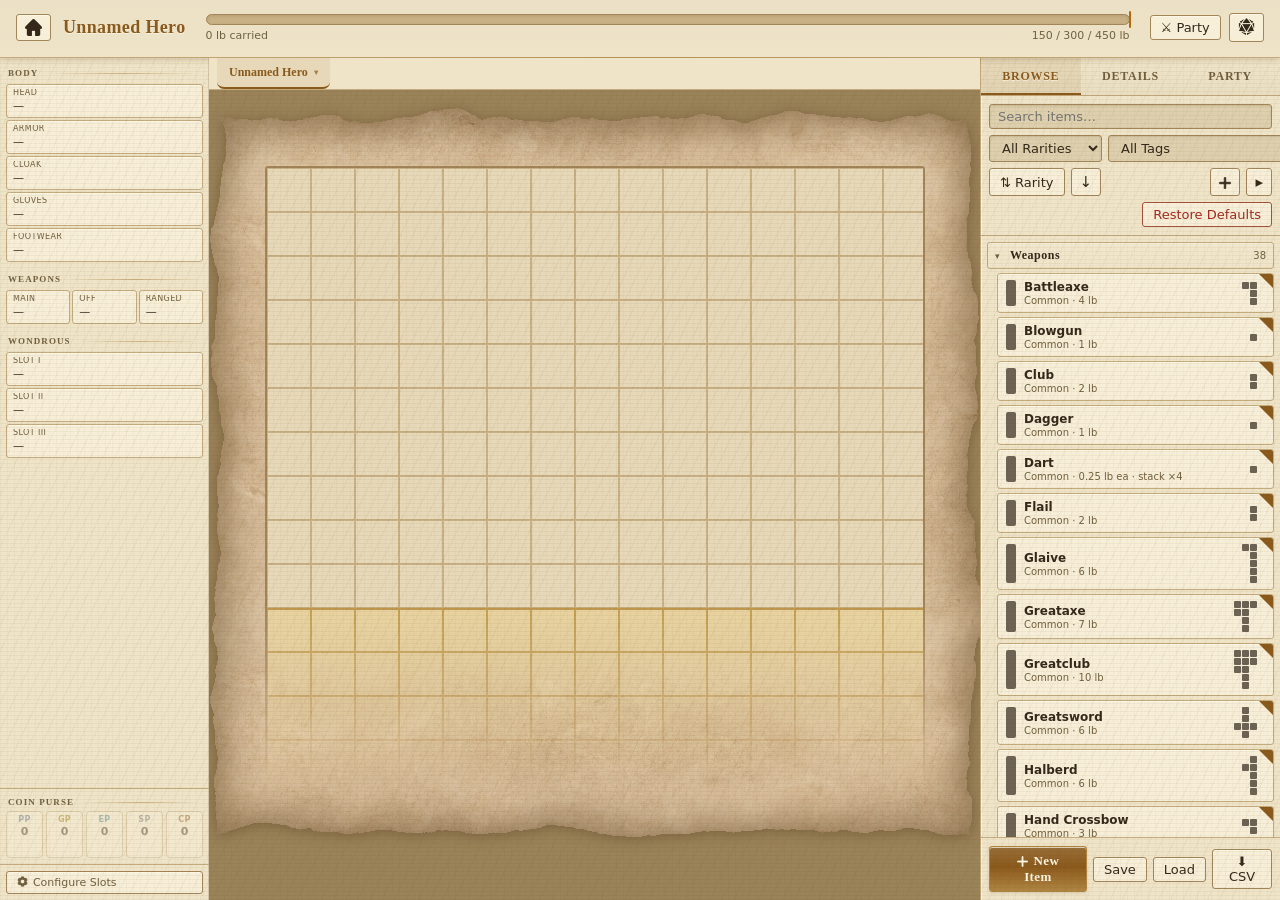
==== index.html @ 1394377e "(0.22.4): Move spell list to side panel and add sorting/filtering options" ====
<!DOCTYPE html>
<html lang="en">
<head>
  <meta charset="UTF-8">
  <meta name="viewport" content="width=device-width, initial-scale=1.0">
  <title>D&D Inventory Manager</title>
  <link rel="icon" href="img/favicon/favicon.ico">
  <!-- Resolve the theme before first paint so the page never flashes the
       wrong palette. Kept inline and in <head> on purpose; src/js/theme.js
       (loaded at the bottom) owns everything after this. -->
  <script>
    (function () {
      var pref = null;
      try { pref = localStorage.getItem('dnd_inventory_theme'); } catch (e) { /* private mode */ }
      var dark = pref === 'dark' ||
        ((!pref || pref === 'system') &&
          window.matchMedia && window.matchMedia('(prefers-color-scheme: dark)').matches);
      document.documentElement.setAttribute('data-theme', dark ? 'dark' : 'light');

      // The custom accent, before first paint too — otherwise the app flashes
      // gold and then recolours. Both themes were resolved to finished CSS at
      // the moment the colour was picked (see appearance.js), so all there is
      // to do here is read the right half out and set it. No colour maths in
      // the <head>, and no second copy of it to drift.
      try {
        var c = JSON.parse(localStorage.getItem('dnd_inventory_colors'));
        var v = c && c.vars && c.vars[dark ? 'dark' : 'light'];
        if (v) for (var k in v) document.documentElement.style.setProperty(k, v[k]);
      } catch (e) { /* absent or unreadable — the tokens' own gold stands */ }
    })();
  </script>
  <!-- Stylesheets, in cascade order. tokens.css must stay first: every
       other file draws its colours from it. See its header for the map. -->
  <link rel="stylesheet" href="src/css/tokens.css">
  <link rel="stylesheet" href="src/css/base.css">
  <link rel="stylesheet" href="src/css/icons.css">
  <link rel="stylesheet" href="src/css/layout.css">
  <link rel="stylesheet" href="src/css/inventory.css">
  <link rel="stylesheet" href="src/css/sidebar.css">
  <link rel="stylesheet" href="src/css/modals.css">
  <link rel="stylesheet" href="src/css/character.css">
  <link rel="stylesheet" href="src/css/character-setup.css">
  <link rel="stylesheet" href="src/css/sheet-layout.css">
  <link rel="stylesheet" href="src/css/class-features.css">
  <link rel="stylesheet" href="src/css/sheet-prose.css">
  <link rel="stylesheet" href="src/css/spells.css">
  <link rel="stylesheet" href="src/css/party.css">
  <link rel="stylesheet" href="src/css/chat.css">
  <link rel="stylesheet" href="src/css/dice.css">
  <link rel="stylesheet" href="src/css/equipment.css">
  <link rel="stylesheet" href="src/css/shop.css">
  <link rel="stylesheet" href="src/css/tooltip.css">
  <link rel="stylesheet" href="src/css/stash.css">
  <link rel="stylesheet" href="src/css/coins.css">
  <link rel="stylesheet" href="src/css/settings.css">
  <link rel="stylesheet" href="src/css/appearance.css">
  <link rel="stylesheet" href="src/css/auth.css">
  <link rel="stylesheet" href="src/css/home.css">
  <link rel="stylesheet" href="src/css/campaigns.css">
  <link rel="stylesheet" href="src/css/battlemap.css">
  <link rel="stylesheet" href="src/css/initiative.css">
</head>
<body>

<!-- Covers the app while the boot-time synchronous loads run (items.csv,
     classes.json, species.json — all blocking XHRs, see items.js /
     class-features.js / species-traits.js). init() in main.js fades and
     removes it once the first render is on screen. -->
<div id="loading-screen" aria-hidden="true">
  <span class="ico ico-d20"></span>
</div>

<!-- Glows around the whole viewport while it is the reader's turn in a battle
     map's initiative order — a fixed overlay, not part of #app, so it lays over
     everything and never displaces a thing. Toggled by syncMyTurnBorder() in
     src/js/battlemap-initiative.js off the same question the Pass Turn button
     asks, so a player who has wandered off the map view still sees it is their
     move. -->
<div id="turn-border" aria-hidden="true"></div>

<!-- ===== SVG FILTER DEFS =====
     The torn edge of the paper. feTurbulence makes noise, feDisplacementMap
     pushes the pixels of whatever it is applied to around by that noise — so
     applied to a plain rectangle of paper it eats irregular bites out of the
     edges and leaves the middle alone.

     It is a *filter* rather than a mask on purpose: filters work in real pixels,
     so the fray stays the same size whatever shape the panel is dragged into,
     where a stretched mask image would smear along the long side. It is applied
     only to the paper layer (#inventory-panel::before), never to an element with
     content in it — displacing the grid or the sheet's text would be a disaster.

     The filter region is deliberately larger than the element so the displaced
     edge is not clipped flat, and `scale` must stay under twice the paper's
     inset in inventory.css — the tear pushes outward as well as in, and past that
     it covers the desk it is supposed to be revealing.

     Taken out of flow by `#svg-defs` in base.css rather than hidden with
     `display: none`: a hidden subtree cannot be referenced by `filter: url(#…)`
     in every browser, but an inline 0×0 SVG still opens a line box and pushes
     the whole page down by the height of one line. -->
<svg id="svg-defs" width="0" height="0" aria-hidden="true" focusable="false">
  <defs>
    <filter id="paper-fray" x="-6%" y="-6%" width="112%" height="112%"
            color-interpolation-filters="sRGB" filterUnits="objectBoundingBox">
      <feTurbulence type="fractalNoise" baseFrequency="0.011" numOctaves="5"
                    seed="9" result="fray-noise"/>
      <feDisplacementMap in="SourceGraphic" in2="fray-noise" scale="34"
                         xChannelSelector="R" yChannelSelector="G"/>
    </filter>
  </defs>
</svg>

<div id="app">

  <!-- ===== HEADER ===== -->
  <header id="header">
    <!-- Out of #char-summary on purpose: that block is hidden for a GM with
         nobody selected, and the way back to your characters must never be. -->
    <button id="home-btn" class="btn-sm icon-only" title="Your characters"
            aria-label="Your characters"><span class="ico ico-home"></span></button>
    <!-- Whose sheet this is, and nothing else. Strength left because the
         character sheet owns the six ability scores and the grid has always
         sized itself from `abilities.str` — a second readout in the header was
         one more place for it to be out of date, and the weight bar beside it
         already says what that Strength buys in carrying capacity. Edit
         Character left with it: the gear on the sheet opens the same dialog,
         for your own character and — since a GM is never read-only — for a
         player's too. -->
    <div id="char-summary">
      <span id="char-name-display">Unnamed Hero</span>
    </div>
    <div id="weight-bar-wrap">
      <div id="weight-bar-track">
        <div id="weight-bar-fill"></div>
        <div id="weight-enc-marker" class="weight-marker"></div>
        <div id="weight-heavy-marker" class="weight-marker heavy"></div>
      </div>
      <div id="weight-labels">
        <span id="weight-carried">0 lb carried</span>
        <span id="encumbrance-status"></span>
        <span id="weight-limits"></span>
      </div>
    </div>
    <div id="party-header-area">
      <button id="party-btn" class="btn-sm">&#9876; Party</button>
      <span id="party-code-badge" class="hidden"></span>
      <button id="settings-btn" class="btn-sm icon-only" title="Settings" aria-label="Settings"><span class="ico ico-d20"></span></button>
    </div>
  </header>

  <!-- ===== MAIN LAYOUT ===== -->
  <div id="main-layout">

    <!-- ===== LEFT PANEL ===== -->
    <!-- Equipment, plus the GM's tools. The tab strip only appears when there is
         more than one pane to show — see syncLeftPanel() in shop.js. -->
    <div id="equip-panel">
      <div id="left-tabs" class="hidden"><!-- rendered by syncLeftPanel() --></div>
      <div id="left-pane-equip" class="left-pane active"><!-- rendered by renderEquipPanel() --></div>
      <div id="left-pane-shop" class="left-pane"><!-- rendered by renderShopPanel() --></div>
      <div id="left-pane-map" class="left-pane"><!-- rendered by renderMapPanel() --></div>
    </div>
    <div class="panel-resizer" id="equip-resizer" data-side="equip"
         title="Drag to resize · double-click to collapse"></div>

    <!-- ===== INVENTORY PANEL ===== -->
    <div id="inventory-panel">
      <!-- One tab per character — yours, plus everyone else in the party -->
      <div id="character-tabs"><!-- rendered by renderCharacterTabs() --></div>
      <div id="viewing-banner" class="hidden">
        <span id="viewing-banner-text"></span>
        <button id="return-to-own-btn" class="btn-sm">Return to Your Inventory</button>
      </div>
      <div id="container-tabs" class="hidden"></div>
      <div id="grid-scroll">
        <!-- The wrapper exists to carry the torn paper: #inventory-grid is
             `overflow: hidden` for its own cells, which would clip the sheet
             away, so the paper hangs off this instead. -->
        <div id="grid-paper" class="paper-sheet">
          <div id="inventory-grid">
            <!-- cells injected by JS -->
          </div>
        </div>
      </div>
      <!-- Unplaced items -->
      <div id="stash-section" class="hidden">
        <div id="stash-header">
          <span>Needs Placement</span>
          <span id="stash-count" class="stash-badge"></span>
          <button id="stash-delete-all-btn" class="btn-sm danger hidden" title="Delete all stashed items">Delete All</button>
          <button id="stash-all-btn" class="btn-sm" title="Move all placed items to the stash">Stash All</button>
        </div>
        <div id="stash-list"></div>
      </div>

      <!-- Shown in place of the grid when a tab's "Character Sheet" is picked -->
      <!-- Page one of the 2024 sheet. The unique boxes are here; the six
           ability groups — each one a score, its save and the skills that read
           off it — are built once from the constants in character-sheet.js,
           which is where they are defined.

           Every section *except the identity block* is a widget, and where the
           widgets sit is a tree of row/column splits the reader rearranges by
           dragging a section title (src/js/sheet-layout.js). Those sections are
           written once, in #sheet-widget-store, and *moved* into that tree — so
           a rearrange costs no element its id, its value or its listeners. -->
      <div id="character-sheet">
        <div class="sheet-scroll paper-sheet">

          <!-- Pinned, and that is simply what living *outside* #sheet-layout
               means. Whose sheet this is heads the page, so the identity block
               is not in the layout tree at all — it cannot be dragged away, and
               nothing can be dropped above it. No flag anywhere says so:
               SHEET_WIDGET_IDS is read from the store below, and every drag and
               hit test is scoped to the tree, so being out here is the whole
               mechanism. -->
          <!-- What a character *is* — their classes and the level taken in
               each, their subclasses, species and background — is edited in the
               Character Setup modal behind the gear, not in boxes here. A
               multiclass is a list rather than a field, and a list of rows does
               not belong across the top of a sheet that has to stay readable.
               The identity line under the name is the readout of all of it.

               XP stays, because it is not part of what a character is: it is a
               number that changes at the table, alongside HP and inspiration. -->
          <section class="sheet-widget pinned" data-widget="identity">
            <div class="widget-body">
              <div class="sheet-head">
                <button id="sheet-setup-btn" class="sheet-setup-btn"
                        title="Edit classes, levels, subclasses, species and background"
                        aria-label="Character setup"><span class="ico ico-setting"></span></button>
                <input type="text" id="sheet-name" class="sheet-name-input" maxlength="40"
                       data-sheet="name" data-kind="text" placeholder="Character name"
                       aria-label="Character name">
                <div id="sheet-identity" class="sheet-identity"></div>
                <div class="sheet-id-grid">
                  <label class="sheet-field narrow"><span>XP</span>
                    <input type="number" data-sheet="xp" data-kind="int" min="0"></label>
                </div>
              </div>
            </div>
          </section>

          <!-- The layout tree in sheet-layout.js builds its split containers in
               here and *moves* the widgets below into them. Nothing is rebuilt
               by a rearrange, so every input, id and listener survives one. -->
          <div id="sheet-layout"></div>

          <!-- Where the widgets live before the first layout render, and where
               one is put back if it is ever dropped from the tree. Everything
               the JS looks up is still static markup in this file, as the rest
               of the app's is. -->
          <div id="sheet-widget-store" hidden>

            <section class="sheet-widget" data-widget="abilities">
              <h3 class="sheet-h widget-title">Abilities &amp; Skills</h3>
              <div class="widget-body">
                <div id="sheet-abilities" class="ability-groups"><!-- built from ABILITIES + SKILLS --></div>
              </div>
            </section>

            <section class="sheet-widget" data-widget="combat">
              <h3 class="sheet-h widget-title">Combat</h3>
              <div class="widget-body">
                <div class="stat-grid">
                  <label class="stat-tile"><span>Armor Class</span>
                    <input type="number" data-sheet="ac" data-kind="int" min="0" max="40"></label>
                  <button type="button" class="stat-tile derived roll-tile" data-roll="initiative"
                          title="Roll initiative"><span>Initiative</span>
                    <strong id="sheet-initiative">+0</strong></button>
                  <label class="stat-tile"><span>Speed</span>
                    <input type="number" data-sheet="speed" data-kind="int" min="0" max="200"></label>
                  <div class="stat-tile derived"><span>Prof. Bonus</span>
                    <strong id="sheet-prof-bonus">+2</strong></div>
                  <div class="stat-tile derived"><span>Passive Perc.</span>
                    <strong id="sheet-passive">10</strong></div>
                  <label class="stat-tile"><span>Size</span>
                    <select data-sheet="size" data-kind="text">
                      <option>Tiny</option><option>Small</option><option>Medium</option>
                      <option>Large</option><option>Huge</option><option>Gargantuan</option>
                    </select></label>
                </div>
                <label class="sheet-check">
                  <input type="checkbox" data-sheet="inspiration" data-kind="check">
                  <span>Heroic Inspiration</span>
                </label>
              </div>
            </section>

            <section class="sheet-widget" data-widget="hp">
              <h3 class="sheet-h widget-title">Hit Points</h3>
              <div class="widget-body">
                <div class="hp-row">
                  <label class="stat-tile"><span>Current</span>
                    <input type="number" data-sheet="hp.current" data-kind="int"></label>
                  <label class="stat-tile"><span>Max</span>
                    <input type="number" data-sheet="hp.max" data-kind="int" min="0"></label>
                  <label class="stat-tile"><span>Temp</span>
                    <input type="number" data-sheet="hp.temp" data-kind="int" min="0"></label>
                </div>
                <div class="hp-row">
                  <label class="stat-tile"><span>Hit Die</span>
                    <select data-sheet="hitDice.die" data-kind="text">
                      <option>d6</option><option>d8</option><option>d10</option><option>d12</option>
                    </select></label>
                  <label class="stat-tile"><span>Dice Max</span>
                    <input type="number" data-sheet="hitDice.max" data-kind="int" min="0" max="20"></label>
                  <label class="stat-tile"><span>Spent</span>
                    <input type="number" data-sheet="hitDice.spent" data-kind="int" min="0" max="20"></label>
                </div>
              </div>
            </section>

            <section class="sheet-widget" data-widget="death">
              <h3 class="sheet-h widget-title">Death Saves</h3>
              <div class="widget-body">
                <div class="death-row">
                  <div class="death-block">
                    <span class="death-label">Successes</span>
                    <div id="sheet-death-succ" class="death-pips"></div>
                  </div>
                  <div class="death-block">
                    <span class="death-label">Failures</span>
                    <div id="sheet-death-fail" class="death-pips fail"></div>
                  </div>
                </div>
              </div>
            </section>

            <!-- The cards are built by src/js/class-features.js from the class
                 registry there; the toggle is static, as everything the JS
                 looks up is. It sits *inside* the title because the title is
                 the section's whole header — the drag handler ignores presses
                 that land on a button, so it does not start a drag. -->
            <section class="sheet-widget" data-widget="features">
              <h3 class="sheet-h widget-title">Class Features
                <button id="feature-toggle-locked" class="btn-sm widget-action hidden"
                        type="button"></button>
              </h3>
              <div class="widget-body">
                <div id="sheet-features" class="feature-list"></div>
              </div>
            </section>

            <!-- The same cards as Class Features, from the species registry in
                 src/js/species-traits.js. The two sections share the markup and
                 class-features.css deliberately: they are one kind of thing
                 read two ways, and a second copy would only drift. -->
            <section class="sheet-widget" data-widget="species">
              <h3 class="sheet-h widget-title">Species Traits
                <button id="trait-toggle-locked" class="btn-sm widget-action hidden"
                        type="button"></button>
              </h3>
              <div class="widget-body">
                <div id="sheet-species-traits" class="feature-list"></div>
              </div>
            </section>

            <section class="sheet-widget" data-widget="prof">
              <h3 class="sheet-h widget-title">Proficiencies</h3>
              <div class="widget-body">
                <div class="armor-row">
                  <span class="armor-label">Armor Training</span>
                  <label class="sheet-check inline"><input type="checkbox" data-sheet="armorTraining.light"    data-kind="check"><span>Light</span></label>
                  <label class="sheet-check inline"><input type="checkbox" data-sheet="armorTraining.medium"   data-kind="check"><span>Medium</span></label>
                  <label class="sheet-check inline"><input type="checkbox" data-sheet="armorTraining.heavy"    data-kind="check"><span>Heavy</span></label>
                  <label class="sheet-check inline"><input type="checkbox" data-sheet="armorTraining.shields"  data-kind="check"><span>Shields</span></label>
                </div>
                <label class="sheet-field"><span>Weapons</span>
                  <textarea data-sheet="weaponProf" data-kind="text" rows="2"></textarea></label>
                <label class="sheet-field"><span>Tools</span>
                  <textarea data-sheet="toolProf" data-kind="text" rows="2"></textarea></label>
                <label class="sheet-field"><span>Languages</span>
                  <textarea data-sheet="languages" data-kind="text" rows="2"
                            placeholder="Common, Elvish"></textarea></label>
              </div>
            </section>

            <!-- The written sections. Each is one Markdown field with two
                 faces — the textarea and the formatted reading of it — swapped
                 by the button at the top left of the body. `data-prose` is also
                 the `data-sheet` path, so src/js/sheet-prose.js needs no table
                 of its own; see markdown.js for what the formatting allows and
                 what its sanitizer refuses. -->
            <section class="sheet-widget" data-widget="backstory">
              <h3 class="sheet-h widget-title">Backstory &amp; Personality</h3>
              <div class="widget-body">
                <div class="prose-section" data-prose="backstory"
                     data-prose-empty="No backstory written yet.">
                  <div class="prose-bar">
                    <button class="btn-sm prose-toggle" type="button">Preview</button>
                    <span class="prose-hint">Markdown, plus HTML tags for anything it does not cover</span>
                  </div>
                  <textarea class="prose-input" data-sheet="backstory" data-kind="text" rows="12"
                            placeholder="Where they came from, what they want, who they owe.&#10;&#10;## A heading&#10;**bold**, *italic*, - lists, &gt; quotes"></textarea>
                  <div class="prose-preview"></div>
                </div>
              </div>
            </section>

            <section class="sheet-widget" data-widget="appearance">
              <h3 class="sheet-h widget-title">Appearance</h3>
              <div class="widget-body">
                <div class="prose-section" data-prose="appearance"
                     data-prose-empty="No description written yet.">
                  <div class="prose-bar">
                    <button class="btn-sm prose-toggle" type="button">Preview</button>
                    <span class="prose-hint">Markdown, plus HTML tags for anything it does not cover</span>
                  </div>
                  <textarea class="prose-input" data-sheet="appearance" data-kind="text" rows="8"
                            placeholder="Height, build, colouring, scars, how they carry themselves."></textarea>
                  <div class="prose-preview"></div>
                </div>
              </div>
            </section>

          </div>

          <!-- Shades where the section will land, and rides the cursor naming
               the drop. Absolutely positioned, so `.sheet-scroll` is relative. -->
          <div id="sheet-drop-zone" class="hidden"></div>
          <div id="sheet-drop-hint" class="hidden"></div>
        </div>
      </div>

      <!-- ===== SPELL SHEET =====
           Shown in place of the grid when a tab's "Spell Sheet" is picked —
           a character's spell slots and the spells their classes give access
           to, read from data/spell-slots.json and data/spells.json by
           src/js/spells.js. Reachable the same way the character sheet is
           (the tab menu, or cycling with Tab), and only offered at all when
           that character has not turned it off in Character Setup. -->
      <div id="spell-sheet">
        <div class="sheet-scroll paper-sheet">
          <h3 class="sheet-h">Spell Slots</h3>
          <div id="spell-slots" class="spell-slots"></div>
          <h3 class="sheet-h">Spells Known</h3>
          <div id="spell-list" class="spell-list"></div>
        </div>
      </div>

      <!-- ===== BATTLE MAP =====
           The third view of the middle panel, beside the inventory grid and the
           character sheet — not a page over the app any more. The board is
           where the party is standing, so it belongs where the app answers
           "what am I looking at", with the character tabs still above it and
           the chat still beside it. `state.view === 'map'` is the switch, and
           `.map-view` on this panel is the whole of the swap.

           Unlike the other two it is not a view *of a character*, which is why
           it is reached by the button in the corner rather than from a tab's
           menu — and why a GM with nobody selected can be on it. -->
      <div id="battlemap-view">
        <div id="map-toolbar">
          <span id="map-title">Battle Map</span>
          <!-- The drawing tools. Rebuilt by renderMapToolbar(), because most of
               them are the GM's and a player's strip is what is left of it. -->
          <div id="map-tools"></div>
          <div id="map-actions"></div>
          <button id="map-close-btn" class="btn-sm icon-only" title="Back to the inventory (Esc)">&#10005;</button>
        </div>
        <div id="map-stage">
          <canvas id="map-canvas"></canvas>
          <!-- The turn order, over the top left of the board, with the way to
               pass the active turn beside it. Collapsed it says only whose
               turn it is; expanded it is the whole order. Built by
               renderInitiativePanel() in src/js/battlemap-initiative.js. -->
          <div id="map-init-row">
            <div id="map-initiative" class="hidden">
              <div class="init-head">
                <button id="init-toggle" class="init-toggle" type="button" aria-expanded="true">&#9662;</button>
                <span id="init-round">Round 1</span>
                <div id="init-actions"></div>
              </div>
              <ol id="init-list"></ol>
              <!-- The player's own way into the fight, so rolling initiative does
                   not mean leaving the board to find the sheet. `data-roll` is
                   the sheet's own attribute and dice.js's own gesture pair reads
                   it, so this is the same roll rather than a copy of it. -->
              <div id="init-footer" class="hidden">
                <button id="init-roll-own" class="btn-sm" type="button" data-roll="initiative">Roll Initiative</button>
              </div>
            </div>
            <!-- Ends the active turn and hands it to the next entry. Shown only
                 while it is the reader's own turn (or, for the GM, a monster
                 group's) — myInitiativeTurn() in battlemap-initiative.js. -->
            <button id="init-pass-btn" class="btn-sm hidden" type="button">Pass Turn</button>
          </div>
          <div id="map-empty" class="hidden">
            <span class="map-empty-icon">&#128506;</span>
            <p>No map is in play. The Game Master puts one out from the <strong>Maps</strong> tab.</p>
          </div>
          <!-- What the Grid tool is doing, while it is doing it. Out of the way
               of the legend, and hidden unless that tool is up. -->
          <div id="map-grid-hint" class="hidden"></div>
          <div id="map-legend">
            <span class="map-legend-item" style="--lc:var(--hostility-party)"><span class="map-legend-dot"></span>Party</span>
            <span class="map-legend-item" style="--lc:var(--hostility-neutral)"><span class="map-legend-dot"></span>Neutral</span>
            <span class="map-legend-item" style="--lc:var(--hostility-hostile)"><span class="map-legend-dot"></span>Hostile</span>
            <!-- A second, orthogonal ring — who may drag it, not whose side
                 it's on. Purple to stay clear of every hostility colour. -->
            <span class="map-legend-item" style="--lc:#a860ff"><span class="map-legend-dot"></span>Player-owned</span>
          </div>
          <!-- The reader's own remaining movement this turn, in the map
               panel's own top-right corner (kept fully inside #map-stage —
               see battlemap.css for why). Built by renderMapSpeedIndicator()
               in src/js/battlemap-view.js. -->
          <div id="map-speed" class="hidden">
            <span id="map-speed-remaining">0</span>
            <span id="map-speed-total">/0 ft</span>
          </div>
        </div>
      </div>

      <div id="gm-placeholder" class="hidden">
        <div class="gm-ph-inner">
          <div class="gm-ph-icon">&#9876;</div>
          <p>You are the Game Master.</p>
          <p>Select a player from the <strong>Party</strong> tab to view and edit their inventory.</p>
        </div>
      </div>

      <!-- Your last three rolls, newest at the bottom, fading back in time.
           It belongs to the middle of the app rather than to the sidebar
           because the roll is the app's answer, not one panel's — and it is
           where a flung number lands. `pointer-events: none` throughout: it is
           a readout, and the stash it may overlap must stay clickable. -->
      <!-- The way onto the battle map. Bottom left of the middle of the app,
           opposite the corner rolls land in, and inside this panel for the same
           reason the dice stack is: the map is the app's answer to "where are
           we", not one panel's. Hidden until there is a map to open — for a
           player that means one the GM has revealed. -->
      <button id="map-btn" class="hidden" title="Battle map"
              aria-label="Battle map"><span class="ico ico-map"></span></button>

      <div id="dice-history" class="hidden"><!-- rendered by renderRollHistory() --></div>
    </div>

    <div class="panel-resizer" id="sidebar-resizer" data-side="sidebar"
         title="Drag to resize · double-click to collapse"></div>

    <!-- ===== SIDEBAR ===== -->
    <aside id="sidebar">
      <!-- Browse and Details belong beside a grid of items; Chat and Dice belong
           beside a character sheet; Spellbook takes Chat's place while viewing
           the Spell Sheet (see `sidebarView()` in modals.js — the two never
           show together). Party is in all three. -->
      <div id="sidebar-tabs">
        <button class="tab-btn active" data-tab="browse">Browse</button>
        <button class="tab-btn" data-tab="details">Details</button>
        <button class="tab-btn hidden" data-tab="chat">Chat</button>
        <button class="tab-btn hidden" data-tab="spellbook">Spells</button>
        <button class="tab-btn hidden" data-tab="dice">Dice</button>
        <button class="tab-btn" data-tab="party">Party</button>
      </div>

      <!-- Browse Tab -->
      <div id="tab-browse" class="tab-pane active">
        <div id="browser-controls">
          <input type="text" id="item-search" placeholder="Search items…" autocomplete="off">
          <div id="filter-row">
            <select id="rarity-filter">
              <option value="">All Rarities</option>
              <option value="common">Common</option>
              <option value="uncommon">Uncommon</option>
              <option value="rare">Rare</option>
              <option value="very_rare">Very Rare</option>
              <option value="legendary">Legendary</option>
              <option value="artifact">Artifact</option>
              <option value="special">Special</option>
            </select>
            <select id="tag-filter">
              <option value="">All Tags</option>
            </select>
          </div>
          <div id="folder-row">
            <button id="sort-btn" class="btn-sm" title="Sorted by rarity — click to change">⇅ Rarity</button>
            <button id="sort-dir-btn" class="btn-sm icon-only" title="Best first — click to reverse">↓</button>
            <button id="new-folder-btn" class="btn-sm icon-only" title="Create a folder to group items"><span class="ico ico-plus"></span></button>
            <button id="toggle-folders-btn" class="btn-sm icon-only" title="Close every folder">▸</button>
            <button id="restore-folders-btn" class="btn-sm danger" title="Put every item back in the folder its type belongs in">Restore Defaults</button>
          </div>
        </div>
        <div id="item-list">
          <!-- item cards injected by JS -->
        </div>
        <div id="browser-footer">
          <button id="new-item-btn" class="btn-primary"><span class="ico ico-plus lead"></span>New Item</button>
          <button id="save-btn" class="btn-sm">Save</button>
          <button id="load-btn" class="btn-sm">Load</button>
          <button id="export-csv-btn" class="btn-sm" title="Download items.csv with all current items">⬇ CSV</button>
        </div>
      </div>

      <!-- Details Tab -->
      <div id="tab-details" class="tab-pane">
        <div id="details-placeholder">
          <p>Click an item in the inventory<br>or browse panel to see details.</p>
        </div>
        <div id="details-content" class="hidden">
          <div id="details-header">
            <span id="details-name"></span>
            <span id="details-rarity-badge"></span>
          </div>
          <div id="details-shape-preview"></div>
          <div id="details-image-wrap">
            <img id="details-image" src="" alt="" class="hidden">
          </div>
          <div id="details-meta">
            <div class="meta-row"><span class="meta-label">Weight</span><span id="details-weight"></span></div>
            <div class="meta-row"><span class="meta-label">Cost</span><span id="details-cost"></span></div>
            <div class="meta-row hidden" id="details-damage-row">
              <span class="meta-label">Damage</span><span id="details-damage"></span>
            </div>
            <div class="meta-row hidden" id="details-attunement-row">
              <span class="meta-label">Attunement</span><span id="details-attunement-val">Required</span>
            </div>
            <div class="meta-row" id="details-stack-row">
              <span class="meta-label">Stack</span><span id="details-stack"></span>
            </div>
            <div class="meta-row hidden" id="details-source-row">
              <span class="meta-label">Source</span><span id="details-source"></span>
            </div>
          </div>
          <div id="details-tags"></div>
          <div id="details-desc"></div>
          <div id="details-abilities" class="hidden"></div>
          <div id="details-actions">
            <button id="details-place-btn" class="btn-primary">Place in Inventory</button>
            <button id="details-stash-btn" class="btn-sm"><span class="ico ico-plus lead"></span>Stash</button>
            <button id="details-edit-btn" class="btn-sm">Edit</button>
            <button id="details-delete-btn" class="btn-sm danger">Delete</button>
          </div>
        </div>
      </div>

      <!-- Chat Tab -->
      <!-- Talk belongs to the table, so it lives under the campaign and is empty
           without one. See src/js/chat.js. -->
      <div id="tab-chat" class="tab-pane">
        <div id="chat-empty" class="chat-empty hidden"></div>
        <div id="chat-body" class="hidden">
          <div id="chat-log"><!-- rendered by renderChat() --></div>
          <form id="chat-form" autocomplete="off">
            <textarea id="chat-input" rows="1" maxlength="2000"
                      placeholder="Say something…"></textarea>
            <button type="submit" id="chat-send-btn" class="btn-primary btn-sm"
                    title="Send (Enter)" aria-label="Send">Send</button>
          </form>
        </div>
      </div>

      <!-- Spellbook Tab -->
      <!-- Every spell the character's classes currently give access to, not
           just what they've picked — a card's click is the whole toggle
           (src/js/spells.js's toggleKnownSpell()); the Spell Sheet's own
           #spell-list only ever shows what that has already put on the list.
           Takes Chat's place in the tab strip; never shown alongside it. -->
      <div id="tab-spellbook" class="tab-pane">
        <div id="spellbook-header">
          <span>Available Spells</span>
          <button id="spellbook-settings-btn" class="btn-sm icon-only"
                  title="Filter &amp; sort" aria-label="Filter and sort spells"><span class="ico ico-setting"></span></button>
        </div>
        <div id="spellbook-settings" class="hidden">
          <div>
            <span class="spellbook-settings-label">Sort by</span>
            <div id="spellbook-sort">
              <label><input type="radio" name="spellbook-sort" value="class" checked>Class</label>
              <label><input type="radio" name="spellbook-sort" value="school">School</label>
            </div>
          </div>
          <div>
            <span class="spellbook-settings-label">Classes</span>
            <div id="spellbook-class-filters" class="spellbook-filter-group"><!-- built by renderSpellbookSettings() --></div>
          </div>
          <div>
            <span class="spellbook-settings-label">Schools</span>
            <div id="spellbook-school-filters" class="spellbook-filter-group"><!-- built by renderSpellbookSettings() --></div>
          </div>
        </div>
        <div id="spellbook-list" class="spell-picker-list"></div>
      </div>

      <!-- Dice Tab -->
      <!-- The tray: how many, plus what, and one button per face. The faces
           themselves are built from DICE_FACES in src/js/dice.js — seven
           hand-written buttons would only be a second place for that list to
           disagree with itself. -->
      <div id="tab-dice" class="tab-pane">
        <div id="dice-tray">
          <div id="dice-tray-controls">
            <label class="dice-num"><span>Dice</span>
              <input id="dice-count" type="number" min="1" max="20" value="1"></label>
            <label class="dice-num"><span>Modifier</span>
              <input id="dice-mod" type="number" min="-30" max="30" value="0"></label>
            <button id="dice-clear-btn" class="btn-sm" title="Back to one die, no modifier">Reset</button>
          </div>
          <div id="dice-faces"><!-- built from DICE_FACES by buildDiceTray() --></div>
          <p class="dice-note">Skills, saving throws, ability checks and
            initiative roll from the character sheet — click the modifier.
            <strong>Hold and slide</strong> either here or there for advantage
            or disadvantage.</p>
        </div>
      </div>

      <!-- Party Tab -->
      <div id="tab-party" class="tab-pane">
        <div id="party-no-session">
          <p class="party-idle-msg">Not in a campaign yet.</p>
          <button id="open-party-modal-btn" class="btn-primary">Join or Create Campaign</button>
        </div>
        <div id="party-session" class="hidden">
          <div id="party-info-bar">
            <div id="party-campaign-name" class="hidden"></div>
            <div id="party-code-row">
              <span class="party-label">Party Code</span>
              <strong id="party-code-text"></strong>
              <button id="copy-code-btn" class="btn-sm">Copy</button>
            </div>
            <div id="party-role-row">
              <span id="party-role-badge"></span>
            </div>
          </div>
          <div id="party-gm-hint" class="hidden party-hint">Select a player below to view their inventory.</div>
          <div id="party-player-list"></div>
          <div id="party-actions">
            <!-- "Session", not "Party": the campaign card's menu has a Leave Campaign of
                 its own, and two buttons both reading Leave that do different things is
                 exactly the confusion this section exists to remove. -->
            <button id="leave-party-btn" class="btn-sm danger">Leave Session</button>
          </div>
        </div>
      </div>

    </aside>

    <!-- Shown only while the panel on that side is collapsed -->
    <button id="show-equip-btn" class="panel-reopen-btn left" title="Show the equipment panel"
            aria-label="Show the equipment panel">&raquo;</button>
    <button id="show-sidebar-btn" class="panel-reopen-btn right" title="Show the item browser"
            aria-label="Show the item browser">&laquo;</button>

  </div>
</div>

<!-- ===== HOME SCREEN =====
     The account's roster of characters. A page in front of the app rather than
     a panel inside it — see src/js/characters.js. -->
<div id="home-screen" class="hidden">
  <div class="home-banner">
    <span class="home-banner-title">TTRPG Manager</span>
    <button id="home-settings-btn" class="btn-sm icon-only" title="Settings" aria-label="Settings"><span class="ico ico-d20"></span></button>
  </div>
  <div class="home-inner">

    <!-- ===== CAMPAIGNS =====
         Above the roster because it is the larger question: which table comes
         before which character. See src/js/campaigns.js. -->
    <div class="home-header">
      <h1>Campaigns</h1>
      <div class="home-header-actions">
        <button id="campaign-new-btn" class="btn-primary"><span class="ico ico-plus lead"></span>New Campaign</button>
        <button id="campaign-join-btn" class="btn-sm">Join with Code</button>
      </div>
    </div>
    <p id="campaign-note" class="home-note hidden"></p>
    <div id="campaign-card-grid"><!-- rendered by renderCampaignSection() --></div>

    <div class="home-header home-header-later">
      <h1>Your Characters</h1>
      <div class="home-header-actions">
        <button id="home-new-char-btn" class="btn-primary"><span class="ico ico-plus lead"></span>New Character</button>
      </div>
    </div>
    <p id="home-note" class="home-note hidden"></p>
    <div id="home-card-grid"><!-- rendered by renderHomeScreen() --></div>
  </div>
</div>

<!-- ===== CHARACTER CARD ⋯ MENU ===== -->
<div id="char-card-menu" class="hidden">
  <button id="char-card-edit">Edit Character</button>
  <button id="char-card-delete" class="danger">Delete Character</button>
</div>

<!-- ===== CAMPAIGN CARD ⋯ MENU =====
     Rename is the GM's only; Leave reads "Delete Campaign" for them, since a
     campaign with nobody running it is a dead record. See campaigns.js. -->
<div id="campaign-card-menu" class="hidden">
  <button id="campaign-card-rename">Rename Campaign</button>
  <button id="campaign-card-copy">Copy Code</button>
  <button id="campaign-card-leave" class="danger">Leave Campaign</button>
</div>

<!-- ===== DRAG GHOST ===== -->
<div id="drag-ghost" class="hidden"></div>

<!-- ===== FOLDER DROP HINT =====
     Follows the cursor while a browse-list drag is over a folder, naming the
     folder it would file into — the lit band alone is unreadable in a long
     folder whose header has scrolled out of view. See drag-ghost.js. -->
<div id="folder-drop-hint" class="hidden"></div>

<!-- ===== SORT MENU ===== -->
<!-- Options are built from ITEM_SORTS by item-sort.js -->
<div id="sort-menu" class="hidden"></div>

<!-- ===== CONTEXT MENU ===== -->
<div id="context-menu" class="hidden">
  <button id="ctx-rotate">Rotate (R)</button>
  <button id="ctx-equip">Equip…</button>
  <button id="ctx-unequip">Unequip</button>
  <button id="ctx-duplicate">Duplicate</button>
  <button id="ctx-stash">Move to Stash</button>
  <button id="ctx-folder">Move to Folder…</button>
  <button id="ctx-edit">Edit Item</button>
  <button id="ctx-remove">Remove</button>
</div>

<!-- ===== CHARACTER TAB MENU ===== -->
<!-- Where a roll lands before it flies to the corner, and where another
     player's roll pops over their tab. Both are fixed layers over the app and
     under the modals, and neither takes a pointer event. See src/js/dice.js. -->
<div id="dice-stage" class="hidden"><!-- fliers, one per roll in flight --></div>
<div id="dice-tab-bubbles"><!-- rendered by renderTabBubbles() --></div>

<!-- Press and hold a modifier or a die and this opens around the cursor: two
     options, one either side, and sliding onto one and letting go rolls that
     way. Disadvantage is on the left and advantage on the right because that is
     where they sit on a number line. Positioned from --wx / --wy in dice.js. -->
<div id="roll-wheel" class="hidden">
  <div class="roll-wheel-anchor">
    <!-- Short on the buttons, spelled out in the caption under the hub. The
         two have to sit close to the cursor to be reachable, and a die pressed
         at the very edge of the window has only so much room beside it — so
         the pair stays small and the word that removes all doubt is centred
         where there is always space for it. -->
    <div class="roll-wheel-opt dis" data-mode="dis">
      <span class="roll-wheel-glyph">&#9660;</span>
      <span class="roll-wheel-name">Dis</span>
    </div>
    <div class="roll-wheel-hub"></div>
    <div class="roll-wheel-opt adv" data-mode="adv">
      <span class="roll-wheel-name">Adv</span>
      <span class="roll-wheel-glyph">&#9650;</span>
    </div>
    <div class="roll-wheel-caption"><!-- written by paintRollWheel() --></div>
  </div>
</div>

<!-- The whole working behind one of your own rolls, opened by hovering its chip
     in the corner. Built by showRollDetail(). -->
<div id="roll-detail" class="hidden"></div>

<div id="char-tab-menu" class="hidden">
  <button class="char-view-btn" data-view="sheet">Character Sheet</button>
  <!-- Hidden per tab when that character has turned the spell sheet off —
       see spellsEnabledForTabKey() in character-tabs.js. -->
  <button class="char-view-btn" data-view="spells" id="char-view-spells-btn">Spell Sheet</button>
  <button class="char-view-btn" data-view="inventory">Inventory</button>
</div>

<!-- ===== MODAL BACKDROP ===== -->
<div id="modal-backdrop" class="hidden"></div>

<!-- ===== CHARACTER MODAL ===== -->
<!-- One dialog, three jobs: the gear on the character sheet, a roster card's
     Edit, and New Character. Everything a character *is* rather than everything
     they are carrying — and nothing the character sheet already owns, which is
     why there is no Strength box here. The six ability scores are the sheet's,
     they all start at 10, and the grid reads Strength off `abilities.str`
     wherever it is set.

     The class rows are built by src/js/character-setup.js from the character's
     `classLevels` — one row per class, each with its own level and its own
     subclass, so a Warlock 5 / Bard 2 is two rows and the total below adds up
     to 7. -->
<div id="character-modal" class="modal hidden">
  <div class="modal-box">
    <h2 id="character-modal-title">Character Setup</h2>
    <label class="field">
      <span>Name</span>
      <input type="text" id="char-name-input" maxlength="40" value="Unnamed Hero">
    </label>
    <label class="field">
      <span>Species</span>
      <input type="text" id="char-race-input" maxlength="30" placeholder="e.g. Half-Elf"
             list="species-options">
      <datalist id="species-options"><!-- filled by fillDatalist() --></datalist>
    </label>
    <div class="form-two-col">
      <label class="field">
        <span>Background</span>
        <input type="text" id="char-background-input" maxlength="40" placeholder="e.g. Soldier">
      </label>
      <label class="field">
        <span>Alignment</span>
        <input type="text" id="char-alignment-input" maxlength="30" placeholder="e.g. Chaotic Good"
               list="alignment-options">
        <datalist id="alignment-options"><!-- filled by fillDatalist() --></datalist>
      </label>
    </div>

    <!-- Class rows. `#char-class-rows` is filled by renderCharClassRows(); the
         one class datalist is shared by every row, since every row offers the
         same list of classes. Each row mints its own subclass datalist, because
         those differ by class. -->
    <div class="class-editor">
      <div class="class-editor-head">
        <span class="class-editor-title">Classes</span>
        <span id="char-total-level" class="class-editor-total"></span>
      </div>
      <div id="char-class-rows"></div>
      <datalist id="class-options"><!-- filled by fillDatalist() --></datalist>
      <button id="char-add-class-btn" class="btn-sm"><span class="ico ico-plus lead"></span>Add Class</button>
      <label class="field narrow class-editor-level hidden" id="char-level-field">
        <span>Level</span>
        <input type="number" id="char-level-input" min="1" max="20" value="1">
      </label>
    </div>

    <!-- On by default — a missing `spellsEnabled` reads as true (see
         spellSheetEnabled() in spells.js), so an older save gains the tab
         rather than losing it. -->
    <label class="sheet-check">
      <input type="checkbox" id="char-spells-input" checked>
      <span>Show Spell Sheet</span>
    </label>

    <div class="modal-footer">
      <button id="save-char-btn" class="btn-primary">Save</button>
      <button class="cancel-btn btn-sm">Cancel</button>
    </div>
  </div>
</div>

<!-- ===== ITEM EDITOR MODAL ===== -->
<div id="item-modal" class="modal hidden">
  <div class="modal-box wide">
    <h2 id="item-modal-title">New Item</h2>
    <div id="item-form">

      <div class="form-two-col">
        <label class="field">
          <span>Name *</span>
          <input type="text" id="f-name" maxlength="60">
        </label>
        <label class="field">
          <span>Rarity</span>
          <select id="f-rarity">
            <option value="common">Common</option>
            <option value="uncommon">Uncommon</option>
            <option value="rare">Rare</option>
            <option value="very_rare">Very Rare</option>
            <option value="legendary">Legendary</option>
            <option value="artifact">Artifact</option>
            <option value="special">Special</option>
          </select>
        </label>
      </div>

      <label class="field">
        <span>Description</span>
        <textarea id="f-desc" rows="2"></textarea>
      </label>

      <label class="field">
        <span>Tags (comma separated)</span>
        <input type="text" id="f-tags" placeholder="weapon, melee, …">
      </label>

      <label class="field">
        <span>Folder</span>
        <select id="f-folder"><!-- options injected by populateFolderSelect() --></select>
      </label>

      <div class="field">
        <span>Cost</span>
        <div class="cost-inputs">
          <label class="cost-denom"><span>PP</span><input type="number" id="f-cost-pp" min="0" step="1" value="0"></label>
          <label class="cost-denom"><span>GP</span><input type="number" id="f-cost-gp" min="0" step="1" value="0"></label>
          <label class="cost-denom"><span>EP</span><input type="number" id="f-cost-ep" min="0" step="1" value="0"></label>
          <label class="cost-denom"><span>SP</span><input type="number" id="f-cost-sp" min="0" step="1" value="0"></label>
          <label class="cost-denom"><span>CP</span><input type="number" id="f-cost-cp" min="0" step="1" value="0"></label>
        </div>
      </div>

      <div class="form-two-col">
        <label class="field">
          <span>Damage (optional)</span>
          <input type="text" id="f-damage" placeholder="e.g. 1d8, 2d6+3">
        </label>
        <label class="field">
          <span>Damage Type</span>
          <select id="f-damage-type">
            <option value="">— None —</option>
            <option value="slashing">Slashing</option>
            <option value="piercing">Piercing</option>
            <option value="bludgeoning">Bludgeoning</option>
            <option value="fire">Fire</option>
            <option value="cold">Cold</option>
            <option value="lightning">Lightning</option>
            <option value="acid">Acid</option>
            <option value="poison">Poison</option>
            <option value="psychic">Psychic</option>
            <option value="radiant">Radiant</option>
            <option value="necrotic">Necrotic</option>
            <option value="thunder">Thunder</option>
            <option value="force">Force</option>
          </select>
        </label>
      </div>

      <div class="form-two-col">
        <label class="field">
          <span>Image URL (optional)</span>
          <input type="text" id="f-image" placeholder="https://…">
        </label>
        <label class="field">
          <span>Source</span>
          <input type="text" id="f-source" placeholder="PHB, DMG, HB, …">
        </label>
      </div>

      <div class="field-group">
        <label class="checkbox-label">
          <input type="checkbox" id="f-stackable">
          <span>Stackable (several fit in one cell)</span>
        </label>
        <div id="stackable-fields" class="hidden">
          <label class="field">
            <span>Stack size — items per cell</span>
            <input type="number" id="f-stack-size" min="2" step="1" value="10">
          </label>
          <p class="modal-note">Each weighs <strong id="f-unit-weight-display">0.1</strong> lb (a full stack = 1 lb = 1 cell)</p>
        </div>
        <label class="checkbox-label">
          <input type="checkbox" id="f-attunement">
          <span>Requires Attunement</span>
        </label>
        <label class="checkbox-label">
          <input type="checkbox" id="f-container">
          <span>Is a Container (has internal storage)</span>
        </label>
        <div id="container-fields" class="hidden">
          <div class="form-two-col">
            <label class="field">
              <span>Internal Columns</span>
              <input type="number" id="f-container-cols" min="1" max="15" step="1" value="5">
            </label>
            <label class="field">
              <span>Internal Rows</span>
              <input type="number" id="f-container-rows" min="1" max="20" step="1" value="5">
            </label>
          </div>
        </div>
      </div>

      <div id="shape-editor-section">
        <div id="shape-editor-header">
          <span class="field-label">Shape (click cells to draw)</span>
          <span id="shape-weight-display">Weight: <strong id="shape-weight-val">1</strong> lb</span>
        </div>
        <div id="shape-controls">
          <button type="button" id="sc-add-col">+ Col</button>
          <button type="button" id="sc-rem-col">− Col</button>
          <button type="button" id="sc-add-row">+ Row</button>
          <button type="button" id="sc-rem-row">− Row</button>
          <button type="button" id="sc-clear">Clear</button>
          <button type="button" id="sc-fill">Fill All</button>
        </div>
        <div id="shape-editor-grid"></div>
      </div>

    </div>
    <div class="modal-footer">
      <button id="save-item-btn" class="btn-primary">Save Item</button>
      <button class="cancel-btn btn-sm">Cancel</button>
    </div>
  </div>
</div>

<!-- ===== STACK MODAL ===== -->
<div id="stack-modal" class="modal hidden">
  <div class="modal-box narrow">
    <h2>How many?</h2>
    <p id="stack-modal-desc"></p>
    <div class="field">
      <input type="number" id="stack-count-input" min="1" value="1">
    </div>
    <div class="modal-footer">
      <button id="stack-confirm-btn" class="btn-primary">Place</button>
      <button class="cancel-btn btn-sm">Cancel</button>
    </div>
  </div>
</div>

<!-- ===== FOLDER NAME MODAL (create + rename) ===== -->
<div id="folder-modal" class="modal hidden">
  <div class="modal-box narrow">
    <h2 id="folder-modal-title">New Folder</h2>
    <label class="field">
      <span>Folder Name</span>
      <input type="text" id="folder-name-input" maxlength="40" placeholder="e.g. Camp Supplies">
    </label>
    <div class="modal-footer">
      <button id="folder-confirm-btn" class="btn-primary">Create</button>
      <button class="cancel-btn btn-sm">Cancel</button>
    </div>
  </div>
</div>

<!-- ===== FOLDER PICKER MODAL ===== -->
<div id="folder-picker-modal" class="modal hidden">
  <div class="modal-box narrow">
    <h2>Move to Folder</h2>
    <p id="folder-picker-desc" class="modal-note"></p>
    <div id="folder-picker-list"><!-- choices injected by openMoveToFolderModal() --></div>
    <div class="modal-footer">
      <button class="cancel-btn btn-sm">Cancel</button>
    </div>
  </div>
</div>

<!-- ===== EQUIP MODAL ===== -->
<div id="equip-modal" class="modal hidden">
  <div class="modal-box narrow">
    <h2>Equip to Slot</h2>
    <div id="equip-slot-picker"></div>
    <div class="modal-footer">
      <button class="cancel-btn btn-sm">Cancel</button>
    </div>
  </div>
</div>

<!-- ===== PARTY MODAL ===== -->
<!-- ===== CAMPAIGN MODAL =====
     One dialog, two jobs: creating a table and joining one. See campaigns.js —
     it is also the only door in, so the home screen and the sidebar's Party tab
     cannot offer two different ideas of how you get into a game. -->
<div id="campaign-modal" class="modal hidden">
  <div class="modal-box narrow">
    <h2>Campaign</h2>
    <div class="campaign-modal-tabs">
      <button class="campaign-mode-btn active" data-mode="create">Create</button>
      <button class="campaign-mode-btn" data-mode="join">Join</button>
    </div>

    <div id="campaign-create-fields">
      <label class="field">
        <span>Campaign Name</span>
        <input type="text" id="campaign-name-input" maxlength="40" placeholder="e.g. The Sunless Citadel">
      </label>
      <p class="modal-note">You run this table as Game Master. A six-letter code is minted
        when you create it — share that with your players, and the campaign remembers
        each of them from then on.</p>
    </div>

    <div id="campaign-join-fields" class="hidden">
      <label class="field">
        <span>Campaign Code</span>
        <input type="text" id="campaign-code-input" maxlength="6" placeholder="e.g. X7K2QP" autocomplete="off">
      </label>
      <label class="field">
        <span>Your Character</span>
        <select id="campaign-character-select"><!-- filled by fillCampaignCharacterSelect() --></select>
      </label>
      <p class="modal-note">The campaign remembers this character, so opening it later
        picks them up where you left off. You can change who plays here at any time.</p>
    </div>

    <div class="modal-footer">
      <button id="campaign-confirm-btn" class="btn-primary">Create Campaign</button>
      <button class="cancel-btn btn-sm">Cancel</button>
    </div>
  </div>
</div>

<!-- ===== SHOP MODAL (create + rename) ===== -->
<div id="shop-modal" class="modal hidden">
  <div class="modal-box narrow">
    <h2 id="shop-modal-title">New Shop</h2>
    <label class="field">
      <span>Shop Name</span>
      <input type="text" id="shop-name-input" maxlength="40" placeholder="e.g. The Rusty Anvil">
    </label>
    <label class="field">
      <span>Description (optional)</span>
      <textarea id="shop-desc-input" rows="2" placeholder="What the players read when it opens"></textarea>
    </label>
    <div class="modal-footer">
      <button id="shop-confirm-btn" class="btn-primary">Create</button>
      <button class="cancel-btn btn-sm">Cancel</button>
    </div>
  </div>
</div>

<!-- ===== SHOP: ADD ITEMS ===== -->
<div id="shop-add-modal" class="modal hidden">
  <div class="modal-box">
    <h2>Stock the Shop</h2>
    <p class="modal-note">Pick items from your catalogue. Quantity and price are set per item afterwards.</p>
    <input type="text" id="shop-add-search" placeholder="Search items…" autocomplete="off">
    <div id="shop-add-list"><!-- rows injected by renderShopAddList() --></div>
    <div class="modal-footer">
      <button id="shop-add-confirm-btn" class="btn-primary">Add</button>
      <button class="cancel-btn btn-sm">Cancel</button>
    </div>
  </div>
</div>

<!-- ===== SHOP: STOCK ENTRY ===== -->
<div id="shop-entry-modal" class="modal hidden">
  <div class="modal-box narrow">
    <h2 id="shop-entry-title">Stock</h2>
    <label class="field">
      <span>Quantity</span>
      <input type="number" id="shop-entry-qty" min="0" step="1" value="1">
    </label>
    <label class="checkbox-label">
      <input type="checkbox" id="shop-entry-unlimited">
      <span>Unlimited — never runs out</span>
    </label>
    <div class="field">
      <span>Price</span>
      <div class="cost-inputs">
        <label class="cost-denom"><span>PP</span><input type="number" id="shop-price-pp" min="0" step="1" value="0"></label>
        <label class="cost-denom"><span>GP</span><input type="number" id="shop-price-gp" min="0" step="1" value="0"></label>
        <label class="cost-denom"><span>EP</span><input type="number" id="shop-price-ep" min="0" step="1" value="0"></label>
        <label class="cost-denom"><span>SP</span><input type="number" id="shop-price-sp" min="0" step="1" value="0"></label>
        <label class="cost-denom"><span>CP</span><input type="number" id="shop-price-cp" min="0" step="1" value="0"></label>
      </div>
      <button type="button" id="shop-entry-reset-price" class="btn-sm">Use the item's own cost</button>
      <!-- What the shop's markup makes of the price above; hidden at 100% -->
      <p id="shop-entry-price-note" class="modal-note hidden"></p>
    </div>
    <div class="modal-footer">
      <button id="shop-entry-save-btn" class="btn-primary">Save</button>
      <button id="shop-entry-remove-btn" class="btn-sm danger">Remove from Shop</button>
      <button class="cancel-btn btn-sm">Cancel</button>
    </div>
  </div>
</div>

<!-- ===== SHOP: BUY ===== -->
<div id="shop-buy-modal" class="modal hidden">
  <div class="modal-box narrow">
    <h2 id="shop-buy-title">Buy</h2>
    <p id="shop-buy-sub" class="modal-note"></p>
    <label class="field hidden" id="shop-buy-qty-field">
      <span>How many?</span>
      <input type="number" id="shop-buy-qty" min="1" step="1" value="1">
    </label>
    <div id="shop-buy-summary"><!-- coin lines injected by updateBuySummary() --></div>
    <p id="shop-buy-error" class="auth-error hidden"></p>
    <div class="modal-footer">
      <button id="shop-buy-confirm-btn" class="btn-primary">Buy</button>
      <button class="cancel-btn btn-sm">Cancel</button>
    </div>
  </div>
</div>

<!-- ===== BATTLE MAP: IMPORT ===== -->
<!-- A map is a picture, from a file or a link, and it is stored with the map in
     the database rather than pointed at — see the note in battlemap-library.js
     on why, and on what an imported file is scaled down to first. -->
<div id="map-modal" class="modal hidden">
  <div class="modal-box narrow">
    <h2 id="map-modal-title">Import Map</h2>
    <label class="field">
      <span>Map Name</span>
      <input type="text" id="map-name-input" maxlength="40" placeholder="e.g. The Sunken Crypt">
    </label>
    <label class="field">
      <span>Picture</span>
      <input type="file" id="map-file-input" accept="image/*">
    </label>
    <div class="field">
      <span class="field-label">&hellip;or a link to one</span>
      <div class="map-url-row">
        <input type="url" id="map-url-input" placeholder="https://&hellip;">
        <button id="map-url-btn" class="btn-sm" type="button">Load</button>
      </div>
    </div>
    <div id="map-modal-preview" class="empty"></div>
    <p id="map-modal-status">No picture chosen yet.</p>
    <div class="modal-footer">
      <button id="map-confirm-btn" class="btn-primary">Import</button>
      <button class="cancel-btn btn-sm">Cancel</button>
    </div>
  </div>
</div>

<!-- ===== BATTLE MAP: A CREATURE ===== -->
<!-- What it looks like, how big it is, and whose side it is on. The third is
     what colours it, so the icons repaint as it changes. -->
<div id="creature-modal" class="modal hidden">
  <div class="modal-box narrow">
    <h2 id="creature-modal-title">New Creature</h2>
    <label class="field">
      <span>Name (optional)</span>
      <input type="text" id="creature-name-input" maxlength="40" placeholder="e.g. Dire Wolf">
    </label>
    <!-- The GM's alone: hand the marker straight to a player instead of
         keeping it as one of their own. Hidden for anyone else — a player's
         own placements are always their own. Built by renderCreatureOwner()
         in src/js/battlemap-library.js. -->
    <div class="field" id="creature-owner-field">
      <span class="field-label">For</span>
      <div id="creature-owner" class="segmented"></div>
    </div>
    <label class="field">
      <span>Size</span>
      <select id="creature-size-select"><!-- built from CREATURE_SIZES --></select>
    </label>
    <div class="field">
      <span class="field-label">Hostility</span>
      <div id="creature-hostility" class="segmented"><!-- built by renderCreatureHostility() --></div>
    </div>
    <div class="field">
      <span class="field-label">Icon</span>
      <div id="creature-icons"><!-- built by renderCreatureIcons() --></div>
    </div>
    <div class="modal-footer">
      <button id="creature-confirm-btn" class="btn-primary">Place</button>
      <button id="creature-delete-btn" class="btn-sm danger hidden">Delete</button>
      <button class="cancel-btn btn-sm">Cancel</button>
    </div>
  </div>
</div>

<!-- ===== INITIATIVE MODAL =====
     The GM's group roll: tick any number of creatures, one d20 is rolled for
     the lot of them, and they take one place in the order between them. See
     src/js/battlemap-initiative.js. -->
<div id="initiative-modal" class="modal hidden">
  <div class="modal-box narrow">
    <h2>Roll Initiative</h2>
    <p class="modal-note">Everyone ticked rolls once, together, and shares a place in the order.</p>
    <div class="field">
      <span class="field-label">Creatures</span>
      <div id="init-creature-list"><!-- built by renderInitiativeModal() --></div>
    </div>
    <label class="field">
      <span>Name in the order</span>
      <input type="text" id="init-group-name" maxlength="40" placeholder="Goblins">
    </label>
    <label class="field">
      <span>Modifier</span>
      <input type="number" id="init-group-mod" min="-30" max="30" step="1" value="0">
    </label>
    <div class="modal-footer">
      <button id="init-roll-btn" class="btn-primary">Roll</button>
      <button class="cancel-btn btn-sm">Cancel</button>
    </div>
  </div>
</div>

<!-- ===== LOGIN MODAL ===== -->
<div id="login-modal" class="modal hidden">
  <div class="modal-box narrow">
    <h2 id="login-title">Sign In</h2>
    <p class="modal-note hidden" id="login-reason"></p>

    <button id="google-signin-btn" class="auth-google-btn" type="button">
      <svg class="auth-google-mark" viewBox="0 0 18 18" aria-hidden="true" focusable="false">
        <path fill="#4285F4" d="M17.64 9.2c0-.64-.06-1.25-.16-1.84H9v3.48h4.84a4.14 4.14 0 0 1-1.8 2.72v2.26h2.92c1.7-1.57 2.68-3.88 2.68-6.62z"/>
        <path fill="#34A853" d="M9 18c2.43 0 4.47-.8 5.96-2.18l-2.92-2.26c-.8.54-1.84.86-3.04.86-2.34 0-4.32-1.58-5.02-3.7H.96v2.33A9 9 0 0 0 9 18z"/>
        <path fill="#FBBC05" d="M3.98 10.72a5.4 5.4 0 0 1 0-3.44V4.95H.96a9 9 0 0 0 0 8.1l3.02-2.33z"/>
        <path fill="#EA4335" d="M9 3.58c1.32 0 2.5.45 3.44 1.35l2.58-2.58C13.46.9 11.43 0 9 0A9 9 0 0 0 .96 4.95l3.02 2.33C4.68 5.16 6.66 3.58 9 3.58z"/>
      </svg>
      Continue with Google
    </button>

    <div class="auth-divider"><span>or</span></div>

    <label class="field">
      <span>Email</span>
      <input type="email" id="login-email" autocomplete="email" placeholder="you@example.com">
    </label>
    <label class="field">
      <span>Password</span>
      <input type="password" id="login-password" autocomplete="current-password" placeholder="••••••••">
    </label>
    <label class="field auth-signup-only hidden">
      <span>Display Name</span>
      <input type="text" id="login-name" maxlength="30" autocomplete="name" placeholder="What your party calls you">
    </label>

    <p id="login-error" class="auth-error hidden"></p>

    <button id="login-submit-btn" class="btn-primary party-action-btn">Sign In</button>

    <div class="auth-alt-row">
      <button id="login-toggle-mode" class="auth-link-btn" type="button">Create an account</button>
      <button id="login-reset-btn" class="auth-link-btn" type="button">Forgot password?</button>
    </div>

    <div class="modal-footer">
      <button class="cancel-btn btn-sm">Cancel</button>
    </div>
  </div>
</div>

<!-- ===== CLOUD SAVE CONFLICT MODAL ===== -->
<!-- First sign-in with an inventory already in both places. Never silent: one
     of the two is about to be replaced, so the user picks which. -->
<div id="cloud-conflict-modal" class="modal hidden">
  <div class="modal-box">
    <h2>Two Inventories</h2>
    <p class="modal-note">This browser and your account each hold an inventory, and they differ.
      Choose which one to keep — the other is replaced.</p>
    <div class="cloud-choice-row">
      <button id="cloud-keep-local" class="cloud-choice" type="button">
        <span class="cloud-choice-title">Keep this browser's</span>
        <span class="cloud-choice-summary" id="cloud-local-summary"></span>
      </button>
      <button id="cloud-keep-remote" class="cloud-choice" type="button">
        <span class="cloud-choice-title">Use the account's</span>
        <span class="cloud-choice-summary" id="cloud-remote-summary"></span>
      </button>
    </div>
  </div>
</div>

<!-- ===== EQUIP SETTINGS MODAL ===== -->
<div id="equip-settings-modal" class="modal hidden">
  <div class="modal-box">
    <h2>Configure Slots</h2>
    <p class="modal-note">Add, remove and rename sections and slots; drag ⠿ to reorder. <span class="es-legend"><span class="ico ico-show"></span> visible &nbsp; <span>⇔</span> side-by-side &nbsp; <span>✦</span> attunement only</span></p>
    <div id="equip-settings-toolbar">
      <div class="es-toolbar-add">
        <button id="es-add-header-btn" class="btn-sm"><span class="ico ico-plus lead"></span>Header</button>
        <button id="es-add-slot-btn" class="btn-sm"><span class="ico ico-plus lead"></span>Slot</button>
      </div>
      <button id="es-reset-btn" class="btn-icon danger" title="Reset to the default sections and slots">↺</button>
    </div>
    <div id="equip-settings-list"></div>
    <div class="modal-footer">
      <button id="equip-settings-apply-btn" class="btn-primary">Apply</button>
      <button class="cancel-btn btn-sm">Cancel</button>
    </div>
  </div>
</div>

<!-- ===== SETTINGS MODAL ===== -->
<div id="settings-modal" class="modal hidden">
  <div class="modal-box narrow">
    <h2>Settings</h2>

    <div class="setting-row" id="settings-nav">
      <button id="appearance-btn" class="settings-nav-btn" type="button">
        <span class="settings-nav-icon">&#9673;</span>
        <span class="settings-nav-label">
          <span class="settings-nav-title">Appearance</span>
          <span class="settings-nav-sub">Theme and colours</span>
        </span>
        <span class="settings-nav-chev">&#8250;</span>
      </button>
      <button id="how-to-btn" class="settings-nav-btn" type="button">
        <span class="settings-nav-icon ico ico-info"></span>
        <span class="settings-nav-label">
          <span class="settings-nav-title">How to Use</span>
          <span class="settings-nav-sub">A walkthrough of the app</span>
        </span>
        <span class="settings-nav-chev">&#8250;</span>
      </button>
      <button id="about-btn" class="settings-nav-btn" type="button">
        <span class="settings-nav-icon">&#10070;</span>
        <span class="settings-nav-label">
          <span class="settings-nav-title">About</span>
          <span class="settings-nav-sub">About this project</span>
        </span>
        <span class="settings-nav-chev">&#8250;</span>
      </button>
    </div>

    <!-- The theme picker and the colour wheel now live on the Appearance page
         below, reached by the button above. -->

    <!-- Hidden entirely when the deploy has no Firebase — see auth.js -->
    <div class="setting-row hidden" id="account-row">
      <span class="setting-label">Account</span>

      <div id="account-signed-out">
        <button id="account-signin-btn" class="btn-sm">Sign In</button>
        <p class="setting-hint">Sign in to keep your inventory on your account and to play in a party.</p>
      </div>

      <div id="account-signed-in" class="hidden">
        <div class="account-identity">
          <span id="account-name"></span>
          <span id="account-email"></span>
        </div>
        <p class="setting-hint hidden" id="account-sync-status"></p>
        <button id="account-signout-btn" class="btn-sm danger">Sign Out</button>
      </div>
    </div>

    <div class="modal-footer">
      <span id="app-version" class="modal-version"></span>
      <button class="cancel-btn btn-sm">Close</button>
    </div>
  </div>
</div>

<!-- ===== HOW TO USE MODAL ===== -->
<!-- ===== APPEARANCE MODAL =====
     Opened from Settings; the Back button returns there. Two halves of one
     question — which palette (theme.js) and which colour (appearance.js).

     The wheel panel is moved under whichever colour row was clicked, so the
     row reads as opening rather than as a dialog floating over the page.
     It lives here at the end so it has somewhere to be when nothing is open. -->
<div id="appearance-modal" class="modal hidden">
  <div class="modal-box narrow">
    <h2>Appearance</h2>

    <div class="setting-row">
      <span class="setting-label">Theme</span>
      <div class="segmented" id="theme-picker" role="group" aria-label="Theme">
        <button class="seg-btn" data-theme-choice="light" type="button">
          <span class="seg-icon ico ico-sun"></span><span>Light</span>
        </button>
        <button class="seg-btn" data-theme-choice="dark" type="button">
          <span class="seg-icon ico ico-moon"></span><span>Dark</span>
        </button>
        <button class="seg-btn" data-theme-choice="system" type="button">
          <span class="seg-icon ico ico-setting"></span><span>System</span>
        </button>
      </div>
      <p class="setting-hint" id="theme-hint"></p>
    </div>

    <div class="setting-row" id="color-settings">
      <span class="setting-label">Colour</span>

      <div class="color-row" data-role="primary">
        <span class="color-row-name">Primary</span>
        <button class="color-swatch" id="color-swatch-primary" data-role="primary"
                type="button" aria-label="Primary colour"></button>
        <span class="color-row-value" id="color-value-primary"></span>
        <button class="btn-sm color-clear" data-role="primary" type="button">Reset</button>
      </div>

      <div class="color-row" data-role="secondary">
        <span class="color-row-name">Secondary</span>
        <button class="color-swatch" id="color-swatch-secondary" data-role="secondary"
                type="button" aria-label="Secondary colour"></button>
        <span class="color-row-value" id="color-value-secondary"></span>
        <button class="btn-sm color-clear" data-role="secondary" type="button">Reset</button>
      </div>

      <!-- One hue at six depths: the panels, the page behind them, both border
           shades and the desk under the torn paper. The swatch shows the panel,
           which is the lightest step. -->
      <div class="color-row" data-role="surface">
        <span class="color-row-name">Panels</span>
        <button class="color-swatch" id="color-swatch-surface" data-role="surface"
                type="button" aria-label="Panel colour"></button>
        <span class="color-row-value" id="color-value-surface"></span>
        <button class="btn-sm color-clear" data-role="surface" type="button">Reset</button>
      </div>

      <!-- The wheel. Hue around, saturation outward; the lightness is the
           theme's own, which is why there is no slider for it. -->
      <div id="color-wheel-pop" class="hidden">
        <div class="wheel-head">
          <span id="wheel-title">Primary</span>
          <button id="wheel-close" class="btn-sm icon-only" type="button"
                  aria-label="Close the colour wheel">&times;</button>
        </div>
        <div id="color-wheel" class="color-wheel">
          <div id="color-wheel-knob" class="wheel-knob hidden"></div>
        </div>
        <div class="wheel-foot">
          <span id="wheel-hex" class="wheel-hex"></span>
          <button id="wheel-default-btn" class="btn-sm" type="button">Use default</button>
        </div>
      </div>

      <p class="setting-hint">
        Each theme keeps its own lightness, so a colour stays readable on
        parchment and by candlelight alike. Secondary follows the primary until
        you set it yourself; the page behind the panels is the panel colour,
        darker.
      </p>
    </div>

    <div class="modal-footer">
      <button class="settings-back-btn btn-sm">&#8249; Back</button>
      <button class="cancel-btn btn-sm">Close</button>
    </div>
  </div>
</div>

<!-- Opened from Settings; the Back button returns there. Fill in the prose
     below — the .info-body wrapper carries the reading styles. -->
<div id="how-to-modal" class="modal hidden">
  <div class="modal-box">
    <h2>How to Use</h2>
    <div class="info-body">
      <p class="info-placeholder">Instructions coming soon.</p>
    </div>
    <div class="modal-footer">
      <button class="settings-back-btn btn-sm">&#8249; Back</button>
      <button class="cancel-btn btn-sm">Close</button>
    </div>
  </div>
</div>

<!-- ===== ABOUT MODAL ===== -->
<div id="about-modal" class="modal hidden">
  <div class="modal-box">
    <h2>About</h2>
    <div class="info-body">
      <p class="info-placeholder">Project information coming soon.</p>
    </div>
    <div class="modal-footer">
      <button class="settings-back-btn btn-sm">&#8249; Back</button>
      <button class="cancel-btn btn-sm">Close</button>
    </div>
  </div>
</div>

<!-- ===== ITEM TOOLTIP ===== -->
<div id="item-tooltip" class="hidden"></div>

<!-- ===== FIREBASE ===== -->
<script src="https://www.gstatic.com/firebasejs/10.7.1/firebase-app-compat.js"></script>
<script src="https://www.gstatic.com/firebasejs/10.7.1/firebase-database-compat.js"></script>
<script src="https://www.gstatic.com/firebasejs/10.7.1/firebase-auth-compat.js"></script>
<!-- ===== APP SCRIPTS (load order matters: constants → state → logic → main) ===== -->
<script src="src/js/items.js"></script>

<script src="src/js/constants.js"></script>
<script src="src/js/state.js"></script>
<script src="src/js/folders.js"></script>
<script src="src/js/item-sort.js"></script>
<script src="src/js/shapes.js"></script>
<script src="src/js/grid.js"></script>

<script src="src/js/render-grid.js"></script>
<script src="src/js/render-sidebar.js"></script>
<script src="src/js/render-stats.js"></script>
<script src="src/js/drag-ghost.js"></script>
<script src="src/js/drag-scroll.js"></script>

<script src="src/js/interaction-placing.js"></script>
<script src="src/js/interaction-drag.js"></script>
<script src="src/js/interaction-context.js"></script>

<script src="src/js/modals.js"></script>
<script src="src/js/helpers.js"></script>
<script src="src/js/persistence.js"></script>
<script src="src/js/theme.js"></script>
<script src="src/js/panels.js"></script>
<script src="src/js/appearance.js"></script>

<script src="src/js/firebase-config.js"></script>
<script src="src/js/party.js"></script>
<script src="src/js/auth.js"></script>
<script src="src/js/cloud-save.js"></script>
<script src="src/js/character-tabs.js"></script>
<script src="src/js/characters.js"></script>
<!-- After characters.js: the campaign section renders into the same home screen,
     and a campaign's remembered character is one of that roster's slots. -->
<script src="src/js/campaigns.js"></script>
<script src="src/js/character-sheet.js"></script>
<!-- Before class-features.js, which reads MD_LIST_RE while parsing
     data/classes.json — and that parse happens at load time, not at render.
     markdown.js itself declares only functions and constants, so it is safe
     this early. -->
<script src="src/js/markdown.js"></script>
<script src="src/js/class-features.js"></script>
<!-- After class-features.js: it reads that file's normalizeUnlocks() and
     normalizeDescription() while parsing data/species.json, which happens at
     load time, not at render. -->
<script src="src/js/species-traits.js"></script>
<!-- A third small registry, same shape as the two above: spell slots per class
     level, and the spells each class can cast. Its own view of a character,
     alongside the inventory and the sheet — see character-tabs.js. -->
<script src="src/js/spells.js"></script>
<!-- After the two registries: the setup modal offers a class, a subclass and a
     species by name, so it wants both of them defined. -->
<script src="src/js/character-setup.js"></script>
<script src="src/js/sheet-prose.js"></script>
<script src="src/js/sheet-layout.js"></script>
<script src="src/js/equipment.js"></script>
<script src="src/js/shop.js"></script>
<!-- After shop.js: the GM's Maps pane is a third tab in the strip syncLeftPanel()
     builds, and the battle map rides the same party subscription the shops do.
     The three files are the model, the GM's library, and the map itself. -->
<script src="src/js/battlemap.js"></script>
<script src="src/js/battlemap-library.js"></script>
<script src="src/js/battlemap-view.js"></script>
<!-- After the view: the panel is drawn over the board and the board asks it
     what to mark on each creature. Its one caller outside the map is dice.js,
     which reaches it at runtime rather than at load. -->
<script src="src/js/battlemap-initiative.js"></script>
<!-- After party.js: chat rides on the same campaign subscription the roster does. -->
<script src="src/js/chat.js"></script>
<!-- After chat.js: a roll is said in the log, and every other player's roll
     arrives through that same subscription. After character-sheet.js too — the
     sheet's rows are what a skill or a save is rolled from. -->
<script src="src/js/dice.js"></script>
<script src="src/js/tooltip.js"></script>

<script src="src/js/main.js"></script>
</body>
</html>
---- src/css/tokens.css ----
/* ============================================================
   D&D INVENTORY MANAGER — tokens.css

   THE STYLESHEET SET
   ------------------
   The styles are split one file per concern, linked in cascade
   order from index.html. This file is first, and every other
   file takes its colours from the tokens defined below.

     tokens      the two palettes + geometry constants (here)
     base        reset, body, type, form controls, buttons
     icons       the img/icon set, drawn as masks over currentColor
     layout      app shell, header, weight bar, panel resizing
     inventory   the torn sheet, grid cells, placed items, ghost
     sidebar     browse list, folders, details, context + sort menus
     modals      modal chrome + the shape editor
     character   character tabs + page one of the 2024 sheet
     party       party header, sidebar tab, party modal, kick
     equipment   equip rack, left-panel tabs, layout editor
     shop        shop panel + shop modals
     tooltip     the hover tooltip
     stash       the stash pane + container tabs
     coins       cost input + coin purse
     settings    settings modal, theme picker, info pages
     auth        sign-in, account row, first-sign-in conflict
     home        home button, the roster page, character cards

   Adding a file means adding a <link> to index.html in the
   right position — order changes are cascade changes.

   THEMING
   -------
   Two palettes: an aged-parchment light theme and a candlelit
   dark theme. `:root` holds the light palette (and doubles as
   the fallback); `:root[data-theme="dark"]` overrides it.

   The theme attribute is always set explicitly on <html> — the
   inline script in index.html <head> resolves the stored
   preference (light / dark / system) before first paint, and
   src/js/theme.js keeps it in sync afterwards. Nothing here
   depends on prefers-color-scheme directly.

   Add a color as a token in BOTH blocks, never inline.
   ============================================================ */

:root {
  --cell: 44px;
  --cols: 15;

  /* ─── Typography ─── */
  --font-display: 'Cinzel', 'Trajan Pro', 'Palatino Linotype', 'Book Antiqua', Georgia, serif;
  --font-body: 'Segoe UI', system-ui, -apple-system, 'Helvetica Neue', sans-serif;

  /* ─── Light: aged parchment, sepia ink, tooled leather ─── */
  /* The page behind everything. Locked to OKLCH L 0.25 / C 0.04, with only the
     *hue* coming from the panel colour — so the app always sits on a deep,
     near-neutral ground and the panels read as lit sheets laid on it. Stated in
     `oklch()` rather than hex because that is the whole point: perceptual
     lightness is what "as dark as that" has to mean when the hue can be
     anything, and 0.25 in HSL terms is a different darkness for yellow than for
     blue. The hue here is the OKLCH hue of `--panel` below.

     The *lightness* is per palette, and it is the one figure to touch if the
     ground wants nudging: 0.32 on parchment, 0.25 by candlelight. They differ
     because the ground has to clear its own panels — the dark palette's panels
     sit at OKLCH 0.247, so a light ground there would swallow them, while the
     light palette's are at 0.95 and have room to spare. `ACCENT_ROLES.surface`
     in appearance.js carries the same two numbers for a custom colour. */
  --bg:       oklch(0.32 0.04 88.4);

  /* Recessed wells — inputs, equip slots, the shape editor's cells. This was
     `--bg` doing two jobs, and they parted company the moment the page ground
     went dark: a field is a *dip in the panel*, so it belongs to the panel's
     ladder and stays light on parchment. */
  --field:    #ded0ae;

  --surface:  #efe4c8;
  --panel:    #f7eed8;
  --border:   #c4ab7e;
  --border2:  #a3855a;
  --text:     #33281a;
  --text-dim: #71603f;
  --accent:      #8a5a1c;
  --accent-soft: #b08542;
  --on-accent:   var(--paper);
  --danger:      #a3291f;

  /* The two inks that go *on* an accent fill, declared once here rather than
     per palette because they are not a palette's choice — they are the two
     things `--on-accent` is chosen *between*, and each theme simply picks the
     one its accent is dark or light enough to carry. Outside both `[data-theme]`
     blocks so they survive either.

     appearance.js reads them: a user-chosen accent has to pick its own ink by
     luminance, and reading the tokens is what keeps that decision from being a
     second, drifting copy of these two values. */
  --ink:   #1a1206;
  --paper: #fdf6e4;

  /* The ink that goes on the page ground. Unlike `--on-accent` this is not a
     per-theme choice and never needs deriving: `--bg` is locked dark in both
     palettes, so what sits on it is always the paper. Anything drawn straight
     onto the ground — the roster page's heading and its empty state — must use
     this and not `--text`, which is a dark brown meant for lit panels and
     scores 1.12 against the ground. */
  --on-bg: var(--paper);

  /* Parchment grain + leather emboss */
  --grain-a:    rgba(94, 66, 26, 0.055);
  --grain-b:    rgba(120, 88, 40, 0.035);
  --grain-op:   0.9;
  --emboss-hi:  rgba(255, 250, 235, 0.75);
  --emboss-lo:  rgba(90, 62, 26, 0.18);
  --shadow-soft: 0 2px 8px rgba(86, 60, 24, 0.18);
  --shadow-deep: 0 10px 34px rgba(70, 48, 18, 0.32);
  --vignette:   rgba(122, 90, 44, 0.16);
  --gold-line:  linear-gradient(90deg, transparent, var(--accent-soft), transparent);

  /* Paper texture — the sheet the inventory and character sheet are drawn on.
     The file is 1919 × 1362 and seamless, so it is tiled rather than stretched:
     only the *width* is set and the height is left `auto`, which is what keeps
     the aspect ratio exactly right without anyone having to do the arithmetic.
     One tile per ~640px is about a third of the source — big enough that the
     repeat does not read as a pattern, small enough to stay detailed.
     `--paper-veil` is a wash of the page colour laid *over* the texture: at 50%
     it is the same thing as the texture at 50% opacity, but it stays a plain
     background layer, so nothing needs a pseudo-element that could swallow a
     drag. Turn the texture down by raising the percentage. */
  --paper-tile:   url('../../img/paper-antique-seamless.jpg');
  --paper-tile-w: 640px;
  --paper-veil:   color-mix(in srgb, var(--field) 26%, transparent);
  /* What shows *around* the torn edge — the desk the sheet is lying on. A frayed
     edge is only an edge if something different is behind it. */
  --desk:         #9a8259;
  /* Old paper is darkest where it has been handled most. This is the burn around
     the rim; the same displacement that tears the edge makes it ragged too. */
  --paper-edge:   rgba(86, 58, 22, 0.55);
  --paper-cast:   rgba(70, 48, 18, 0.38); /* the shadow it casts on the desk */

  /* Carry zones */
  --zone-normal-bg:    #e6d8b8;
  --zone-normal-line:  #c9b085;
  --zone-enc-bg:       #e8d3a0;
  --zone-enc-line:     #c4a052;
  --zone-heavy-bg:     #e6c3ae;
  --zone-heavy-line:   #c08466;
  --zone-boundary-enc:   #a8761e;
  --zone-boundary-heavy: #9e3b28;

  /* Encumbrance readout */
  --enc-ok:    #4a7a2c;
  --enc-warn:  #b06a10;
  --enc-heavy: #a3291f;
  --weight-track: #c9b085;

  /* Rarity — deepened so they hold contrast on parchment */
  --rarity-common:    #6d6355;
  --rarity-uncommon:  #2c7d34;
  --rarity-rare:      #1b62b4;
  --rarity-very_rare: #6f2fae;
  --rarity-legendary: #b85f00;
  --rarity-artifact:  #a02b1c;
  --rarity-special:   #b83a7d;

  /* Placed items + drag ghost */
  --item-label-fg:     #2a2015;
  --item-label-shadow: 0 1px 2px rgba(255, 248, 232, 0.85);
  --item-inner-border: rgba(60, 40, 12, 0.14);
  --ghost-outer:       rgba(52, 34, 10, 0.75);
  --ghost-inner:       rgba(52, 34, 10, 0.10);
  --ghost-valid:   rgba(58, 140, 40, 0.28);
  --ghost-invalid: rgba(170, 40, 30, 0.28);
  --ghost-valid-glow:   rgba(58, 140, 40, 0.55);
  --ghost-invalid-glow: rgba(170, 40, 30, 0.55);

  --coin-pp: #55688a;
  --coin-gp: #9a7508;
  --coin-ep: #3f7e96;
  --coin-sp: #6f6f6f;
  --coin-cp: #8a4f1e;

  --online: #2c7d34;
  /* A creature on the battle map is read by its ring, and by nothing else, so
     the three have to stay apart from each other at a glance across a shared
     board. Per theme like the rarities: the greens that carry on the candlelit
     ground go flat on parchment. */
  --hostility-party:   #2f7d3f;
  --hostility-neutral: #b08108;
  --hostility-hostile: #a5312a;
  --role-player-fg: #1b62b4;
  --role-player-bg: rgba(27, 98, 180, 0.14);
  --toggle-on-bg:   rgba(138, 90, 28, 0.18);
}

:root[data-theme="dark"] {
  /* ─── Dark: candlelit tavern, oiled leather, gold leaf ─── */
  /* Same rule, this palette's panel hue. See the light block for why. */
  --bg:       oklch(0.25 0.04 77.8);
  --field:    #14100b;
  --surface:  #1d1710;
  --panel:    #262017;
  --border:   #3d3122;
  --border2:  #5b4831;
  --text:     #e9dcc0;
  --text-dim: #a08d6c;
  --accent:      #d4a24c;
  --accent-soft: #b8873a;
  --on-accent:   var(--ink);
  --danger:      #d9584f;

  --grain-a:    rgba(255, 226, 170, 0.030);
  --grain-b:    rgba(0, 0, 0, 0.16);
  --grain-op:   0.8;
  --emboss-hi:  rgba(255, 228, 178, 0.10);
  --emboss-lo:  rgba(0, 0, 0, 0.45);
  --shadow-soft: 0 2px 10px rgba(0, 0, 0, 0.5);
  --shadow-deep: 0 10px 34px rgba(0, 0, 0, 0.72);
  --vignette:   rgba(0, 0, 0, 0.5);
  --gold-line:  linear-gradient(90deg, transparent, var(--accent-soft), transparent);

  /* The texture is cream paper, so the veil that suits parchment turns a
     candlelit room into a grey one — the grid stops reading against it. Same
     tile, same ratio, far more veil: enough grain to feel like paper, not
     enough to lift the background. */
  --paper-veil: color-mix(in srgb, var(--field) 79%, transparent);
  --desk:       #0d0b08;
  --paper-edge: rgba(0, 0, 0, 0.62);
  --paper-cast: rgba(0, 0, 0, 0.6);

  --zone-normal-bg:    #201a13;
  --zone-normal-line:  #3b3022;
  --zone-enc-bg:       #241a0c;
  --zone-enc-line:     #4a3512;
  --zone-heavy-bg:     #26120d;
  --zone-heavy-line:   #4d2018;
  --zone-boundary-enc:   #a8761e;
  --zone-boundary-heavy: #a8402e;

  --enc-ok:    #7ac74f;
  --enc-warn:  #e0a020;
  --enc-heavy: #e05545;
  --weight-track: #33291d;

  --rarity-common:    #b3a894;
  --rarity-uncommon:  #56d95f;
  --rarity-rare:      #4a9de8;
  --rarity-very_rare: #a86ff0;
  --rarity-legendary: #ff9a2e;
  --rarity-artifact:  #ef5a48;
  --rarity-special:   #ff9fd0;

  --item-label-fg:     rgba(255, 248, 232, 0.94);
  --item-label-shadow: 0 1px 3px rgba(0, 0, 0, 0.9);
  --item-inner-border: rgba(255, 240, 210, 0.10);
  --ghost-outer:       rgba(255, 244, 220, 0.72);
  --ghost-inner:       rgba(255, 244, 220, 0.08);
  --ghost-valid:   rgba(60, 220, 60, 0.24);
  --ghost-invalid: rgba(220, 60, 45, 0.28);
  --ghost-valid-glow:   rgba(60, 220, 60, 0.5);
  --ghost-invalid-glow: rgba(220, 60, 45, 0.5);

  --coin-pp: #b0c4de;
  --coin-gp: #ffd700;
  --coin-ep: #7ec8e3;
  --coin-sp: #c0c0c0;
  --coin-cp: #cc8543;

  --online: #56d95f;
  --hostility-party:   #4fc46a;
  --hostility-neutral: #e0b429;
  --hostility-hostile: #e05a4c;
  --role-player-fg: #6bb0f5;
  --role-player-bg: rgba(80, 150, 235, 0.16);
  --toggle-on-bg:   rgba(212, 162, 76, 0.18);
}
---- src/css/base.css ----
/* ============================================================
   base.css — reset, body, typography, form controls, buttons, utilities
   ============================================================ */


*, *::before, *::after { box-sizing: border-box; margin: 0; padding: 0; }

html, body {
  height: 100%;
  background: var(--bg);
  color: var(--text);
  font-family: var(--font-body);
  font-size: 13px;
  overflow: hidden;
}

/* Parchment grain — a fixed overlay so every surface shares one paper
   texture. Sits below modals (z 500+) and the drag ghost (z 1000). */
body::after {
  content: '';
  position: fixed;
  inset: 0;
  pointer-events: none;
  z-index: 4;
  opacity: var(--grain-op);
  background-image:
    repeating-linear-gradient(0deg,   var(--grain-a) 0 1px, transparent 1px 4px),
    repeating-linear-gradient(90deg,  var(--grain-b) 0 1px, transparent 1px 7px),
    repeating-linear-gradient(115deg, var(--grain-a) 0 1px, transparent 1px 11px);
}

/* ─── LOADING SCREEN ─────────────────────────────────────── */
/* Sits above everything (even modals — nothing else is up yet) while the
   boot-time blocking loads run. Faded and removed by hideLoadingScreen() in
   main.js. */
#loading-screen {
  position: fixed;
  inset: 0;
  z-index: 9999;
  display: flex;
  align-items: center;
  justify-content: center;
  background: var(--bg);
  transition: opacity 0.4s ease;
}
#loading-screen.loading-done {
  opacity: 0;
  pointer-events: none;
}
/* Drawn straight on --bg, so its ink is --on-bg like everything else that sits
   directly on the ground rather than a panel. */
#loading-screen .ico-d20 {
  font-size: 200px;
  color: var(--on-bg);
  animation: loading-breathe 2s ease-in-out infinite;
}
@keyframes loading-breathe {
  0%, 100% { transform: scale(0.9); opacity: 0.6; }
  50%      { transform: scale(1.08); opacity: 1; }
}

/* Display face for anything that should feel lettered rather than typed */
h1, h2, h3,
#char-name-display,
.modal-box h2,
.tab-btn,
.ltab-btn,
.btn-primary,
.eq-section-header,
#stash-header,
.coin-purse-header,
.party-label,
#party-code-text {
  font-family: var(--font-display);
}

button { cursor: pointer; border: none; background: none; color: inherit; font: inherit; }
input, select, textarea {
  background: var(--field);
  border: 1px solid var(--border2);
  color: var(--text);
  border-radius: 3px;
  padding: 4px 8px;
  font: inherit;
  outline: none;
  box-shadow: inset 0 1px 2px var(--emboss-lo);
  transition: border-color 0.15s, box-shadow 0.15s;
}
input:focus, select:focus, textarea:focus {
  border-color: var(--accent);
  box-shadow: inset 0 1px 2px var(--emboss-lo), 0 0 0 2px color-mix(in srgb, var(--accent) 25%, transparent);
}
select option { background: var(--panel); color: var(--text); }
textarea { resize: vertical; }

/* No spinners on a number field. They were the last unstyled chrome in the app —
   painted by the browser, so they answer to neither palette — and they cost the
   narrow boxes real room: an ability Score box is 46px wide and the arrows take
   a third of it. The field still behaves as a number field; only the arrows go,
   so the keyboard's own up/down still step the value.

   Both halves are needed. `appearance: textfield` is what Firefox reads, and
   Chrome and Safari need their spin-button pseudo-elements switched off by
   name — and the `margin: 0` with them, or the space they were reserving stays
   behind. */
input[type="number"] { appearance: textfield; -moz-appearance: textfield; }
input[type="number"]::-webkit-outer-spin-button,
input[type="number"]::-webkit-inner-spin-button {
  -webkit-appearance: none;
  appearance: none;
  margin: 0;
}

/* ─── BUTTONS ────────────────────────────────────────────── */
/* Gold leaf: warm gradient, hairline bevel, pressed state sinks. */
.btn-primary {
  background: linear-gradient(180deg,
    color-mix(in srgb, var(--accent) 88%, #fff) 0%,
    var(--accent) 45%,
    var(--accent-soft) 100%);
  color: var(--on-accent);
  border: 1px solid var(--accent-soft);
  border-radius: 3px;
  padding: 6px 14px;
  font-weight: 700;
  letter-spacing: 0.03em;
  box-shadow: inset 0 1px 0 var(--emboss-hi), 0 1px 3px var(--emboss-lo);
  transition: filter 0.15s, box-shadow 0.15s, transform 0.05s;
}
.btn-primary:hover { filter: brightness(1.09) saturate(1.05); }
.btn-primary:active {
  transform: translateY(1px);
  box-shadow: inset 0 1px 4px var(--emboss-lo);
}

.btn-sm {
  background: linear-gradient(180deg, color-mix(in srgb, var(--panel) 92%, var(--emboss-hi)), var(--panel));
  border: 1px solid var(--border2);
  border-radius: 3px;
  padding: 4px 10px;
  box-shadow: inset 0 1px 0 var(--emboss-hi);
  transition: border-color 0.15s, color 0.15s, background 0.15s;
}
.btn-sm:hover:not(:disabled) { border-color: var(--accent); color: var(--accent); }
.btn-sm:active { box-shadow: inset 0 1px 3px var(--emboss-lo); }
.btn-sm:disabled { opacity: 0.3; cursor: default; }

.btn-sm.danger { color: var(--danger); border-color: color-mix(in srgb, var(--danger) 55%, var(--border2)); }
.btn-sm.danger:hover { background: color-mix(in srgb, var(--danger) 14%, var(--panel)); color: var(--danger); }

/* Icon-only header buttons (the d20, the home button). The font-size is
   what sizes the .ico inside them — see icons.css. */
.btn-sm.icon-only {
  padding: 4px 8px;
  font-size: 15px;
  line-height: 1.2;
}

/* The filter definitions the paper's torn edge uses. Out of flow entirely — see
   the comment beside it in index.html. */
#svg-defs { position: absolute; width: 0; height: 0; overflow: hidden; }

/* ─── UTILITIES ──────────────────────────────────────────── */
.hidden { display: none !important; }

/* Scrollbar resets */
* { scrollbar-width: thin; scrollbar-color: var(--border2) transparent; }
---- src/css/icons.css ----
/* ============================================================
   icons.css — the PNG icon set from img/icon, as maskable glyphs
   ============================================================ */

/* The icons are black silhouettes on transparency, so they are drawn as a
   *mask* over `currentColor` rather than as an <img>: an <img> would be black
   in both themes, and black is not a token. As a mask each one inherits the
   colour of whatever it sits in — the accent on a settings row, --text-dim on
   a card's menu button, --on-accent on a primary button — and follows a theme
   switch for free, with no JS and no second file per palette.

   Sized in `em`, so an icon is as big as the text around it and a rule that
   sets font-size sizes both. Every source file is square, and `contain` keeps
   it that way.

   Deliberately `.ico`, not `.icon`: `.icon-only` already means "a button with
   no label" on .btn-sm, and two unrelated things called icon-something in the
   same markup is a trap for whoever reads it next. */
.ico {
  display: inline-block;
  width: 1em;
  height: 1em;
  vertical-align: -0.125em;
  flex-shrink: 0;
  background-color: currentColor;
  -webkit-mask-position: center;
          mask-position: center;
  -webkit-mask-repeat: no-repeat;
          mask-repeat: no-repeat;
  -webkit-mask-size: contain;
          mask-size: contain;
}

/* An icon leading a button's label, where the gap is not already a flex gap. */
.ico.lead { margin-right: 0.45em; }

/* Paths are relative to this file, not to the document. */
.ico-d20     { -webkit-mask-image: url('../../img/icon/d20.png');     mask-image: url('../../img/icon/d20.png'); }
.ico-dots    { -webkit-mask-image: url('../../img/icon/dots.png');    mask-image: url('../../img/icon/dots.png'); }
.ico-hide    { -webkit-mask-image: url('../../img/icon/hide.png');    mask-image: url('../../img/icon/hide.png'); }
.ico-home    { -webkit-mask-image: url('../../img/icon/home.png');    mask-image: url('../../img/icon/home.png'); }
.ico-info    { -webkit-mask-image: url('../../img/icon/info.png');    mask-image: url('../../img/icon/info.png'); }
.ico-map     { -webkit-mask-image: url('../../img/icon/treasure-map.png'); mask-image: url('../../img/icon/treasure-map.png'); }
.ico-moon    { -webkit-mask-image: url('../../img/icon/moon.png');    mask-image: url('../../img/icon/moon.png'); }
.ico-plus    { -webkit-mask-image: url('../../img/icon/plus.png');    mask-image: url('../../img/icon/plus.png'); }
.ico-setting { -webkit-mask-image: url('../../img/icon/setting.png'); mask-image: url('../../img/icon/setting.png'); }
.ico-show    { -webkit-mask-image: url('../../img/icon/show.png');    mask-image: url('../../img/icon/show.png'); }
.ico-sun     { -webkit-mask-image: url('../../img/icon/sun.png');     mask-image: url('../../img/icon/sun.png'); }

/* The plus is a hairline cross that reads thin next to bold button text, and
   the d20's engraved facets need room to separate — as do the treasure map's
   folds. All nudged rather than the type around them being changed. */
.ico-plus { width: 0.85em; height: 0.85em; }
.ico-d20  { width: 1.15em; height: 1.15em; }
.ico-map  { width: 1.12em; height: 1.12em; }
---- src/css/layout.css ----
/* ============================================================
   layout.css — the app shell: header, weight bar, panel resizing
   ============================================================ */

/* ─── LAYOUT ─────────────────────────────────────────────── */
#app {
  display: flex;
  flex-direction: column;
  height: 100vh;
}

#header {
  position: relative;
  display: flex;
  align-items: center;
  gap: 20px;
  padding: 8px 16px 10px;
  background:
    linear-gradient(180deg, color-mix(in srgb, var(--surface) 88%, var(--emboss-hi)), var(--surface));
  border-bottom: 1px solid var(--border);
  box-shadow: 0 2px 6px var(--emboss-lo);
  flex-shrink: 0;
  min-height: 58px;
  z-index: 5;
}
/* Gold rule beneath the header — the banner's stitched edge */
#header::after {
  content: '';
  position: absolute;
  left: 0; right: 0; bottom: -1px;
  height: 1px;
  background: var(--gold-line);
  opacity: 0.7;
}

#char-summary {
  display: flex;
  align-items: center;
  gap: 12px;
  white-space: nowrap;
}
#char-name-display {
  font-size: 18px;
  font-weight: 700;
  letter-spacing: 0.02em;
  color: var(--accent);
  text-shadow: 0 1px 0 var(--emboss-hi);
}
/* Weight bar */
#weight-bar-wrap {
  flex: 1;
  display: flex;
  flex-direction: column;
  gap: 4px;
}
#weight-bar-track {
  position: relative;
  height: 11px;
  background: var(--weight-track);
  border: 1px solid var(--border2);
  border-radius: 6px;
  box-shadow: inset 0 1px 3px var(--emboss-lo);
  overflow: visible;
}
#weight-bar-fill {
  height: 100%;
  border-radius: 5px;
  background: linear-gradient(90deg,
    var(--enc-ok) 33.33%, var(--enc-warn) 66.66%, var(--enc-heavy) 100%);
  box-shadow: inset 0 1px 0 var(--emboss-hi);
  transition: width 0.3s ease, background-size 0.3s ease;
}
.weight-marker {
  position: absolute;
  top: -4px;
  width: 2px;
  height: 17px;
  background: var(--enc-warn);
  border-radius: 1px;
}
.weight-marker.heavy { background: var(--enc-heavy); }

#weight-labels {
  display: flex;
  justify-content: space-between;
  font-size: 11px;
  color: var(--text-dim);
}
#encumbrance-status {
  font-weight: 700;
}
#encumbrance-status.enc    { color: var(--enc-warn); }
#encumbrance-status.heavy  { color: var(--enc-heavy); }

/* ─── MAIN LAYOUT ────────────────────────────────────────── */
#main-layout {
  display: flex;
  flex: 1;
  overflow: hidden;
  position: relative; /* the reopen buttons anchor to its corners */
}

/* ─── SIDE PANEL RESIZING ────────────────────────────────── */
/* Widths live on #app as custom properties so panels.js can set them from one
   place; these are the defaults before anything is stored. */
:root {
  --equip-w: 210px;
  --sidebar-w: 300px;
}

/* The handle straddles the seam between panel and inventory: 7px of grab area
   pulled back by its own negative margins, so it costs no layout width. */
.panel-resizer {
  width: 7px;
  margin: 0 -4px;
  flex-shrink: 0;
  /* Positioned so the z-index actually applies: #inventory-panel is itself
     positioned and comes later in the DOM, so without this it paints over —
     and swallows the clicks on — the half of the handle overlapping it. */
  position: relative;
  z-index: 8;
  cursor: col-resize;
  background: transparent;
  touch-action: none;
  transition: background 0.12s;
}
.panel-resizer:hover,
.panel-resizer.dragging {
  background: color-mix(in srgb, var(--accent) 55%, transparent);
}

#app.equip-collapsed #equip-panel,
#app.equip-collapsed #equip-resizer,
#app.sidebar-collapsed #sidebar,
#app.sidebar-collapsed #sidebar-resizer { display: none; }

/* Round button in the corner the panel folded away from. */
.panel-reopen-btn {
  position: absolute;
  top: 7px;
  width: 26px;
  height: 26px;
  border-radius: 50%;
  display: none;
  align-items: center;
  justify-content: center;
  background: var(--panel);
  border: 1px solid var(--border2);
  box-shadow: var(--shadow-deep), inset 0 1px 0 var(--emboss-hi);
  color: var(--text-dim);
  font-size: 12px;
  line-height: 1;
  z-index: 20;
  transition: color 0.12s, border-color 0.12s, background 0.12s;
}
.panel-reopen-btn:hover { color: var(--accent); border-color: var(--accent); }
.panel-reopen-btn.left  { left: 8px; }
.panel-reopen-btn.right { right: 8px; }
#app.equip-collapsed   #show-equip-btn   { display: flex; }
#app.sidebar-collapsed #show-sidebar-btn { display: flex; }

/* Keep the character tabs clear of whichever button is showing. */
#app.equip-collapsed   #character-tabs { padding-left: 42px; }
#app.sidebar-collapsed #character-tabs { padding-right: 42px; }
---- src/css/inventory.css ----
/* ============================================================
   inventory.css — the torn sheet, grid cells, placed items, the drag ghost
   ============================================================ */

/* ─── INVENTORY PANEL ────────────────────────────────────── */
/* The desk. The paper is no longer panel-sized — it wraps the content, so what
   is left here is the surface both sheets lie on. */
#inventory-panel {
  display: flex;
  flex-direction: column;
  flex: 1;
  overflow: hidden;
  position: relative;
  background: var(--desk);
  border-right: 1px solid var(--border);
}

/* ─── THE TORN SHEET ─────────────────────────────────────── */
/* One rule, two users: the inventory grid's wrapper and the character sheet's
   body. Both are *content*-sized, so the paper hugs what is drawn on it with an
   even margin rather than filling the panel and leaving the tear out at the far
   edges where nothing is happening.

   `isolation` makes each of these a stacking context, which is what keeps the
   `z-index: -1` paper below its own content but still on the page. Without it
   the layer escapes and paints behind the whole app. */
.paper-sheet {
  position: relative;
  isolation: isolate;
  /* Room outside the paper for the tear to bite into and for the sheet to read
     as a sheet. Must exceed the paper's own overhang plus half the displacement
     scale, or the ancestor's overflow trims the ragged edge back to a straight
     line. */
  margin: 62px;
}

.paper-sheet::before {
  content: '';
  position: absolute;
  /* The margin of paper around the content — a half inch, written as one, since
     CSS inches are exact (1in = 96px). */
  inset: -0.5in;
  z-index: -1;
  pointer-events: none; /* the whole app is drag-driven; this must never take a click */
  background-image:
    linear-gradient(var(--paper-veil), var(--paper-veil)),
    var(--paper-tile);
  background-size: auto, var(--paper-tile-w) auto;
  background-repeat: repeat, repeat;
  box-shadow: inset 0 0 38px 10px var(--paper-edge);
  /* Order matters: the tear happens first, then the shadow is cast from the
     torn silhouette rather than from a rectangle. */
  filter: url(#paper-fray) drop-shadow(0 2px 7px var(--paper-cast));
}

#grid-scroll {
  flex: 1;
  overflow-y: auto;
  overflow-x: auto;
  padding: 14px 8px;
  display: flex;
  justify-content: center;
  align-items: flex-start;
  /* Transparent: the paper is one sheet behind the whole panel now, and the old
     vignette here would only darken a rim the paper's own burnt edge already
     draws — twice over, and in the wrong place. */
  background: transparent;
}
#grid-scroll::-webkit-scrollbar { width: 6px; height: 6px; }
#grid-scroll::-webkit-scrollbar-track { background: transparent; }
#grid-scroll::-webkit-scrollbar-thumb { background: var(--border2); border-radius: 3px; }

/* The pack itself — a leather-bound frame around the carry grid */
#inventory-grid {
  position: relative;
  display: grid;
  grid-template-columns: repeat(var(--cols), var(--cell));
  width: calc(var(--cols) * var(--cell));
  flex-shrink: 0;
  user-select: none;
  overflow: hidden;
  border: 2px solid var(--border2);
  border-radius: 3px;
  box-shadow:
    0 0 0 1px color-mix(in srgb, var(--accent) 30%, transparent),
    var(--shadow-deep);
}

/* ─── GRID CELLS ─────────────────────────────────────────── */
.grid-cell {
  width: var(--cell);
  height: var(--cell);
  border: 1px solid;
  border-color: var(--zone-normal-line);
  background: var(--zone-normal-bg);
  position: relative;
  transition: background 0.1s;
}
.grid-cell.zone-enc   { border-color: var(--zone-enc-line);   background: var(--zone-enc-bg); }
.grid-cell.zone-heavy { border-color: var(--zone-heavy-line); background: var(--zone-heavy-bg); }

.grid-cell.highlight-valid   { background: var(--ghost-valid) !important; }
.grid-cell.highlight-invalid { background: var(--ghost-invalid) !important; }

/* Zone boundary lines — extra top border on first row of enc/heavy zones */
.grid-cell.zone-boundary-enc   { border-top: 2px solid color-mix(in srgb, var(--zone-boundary-enc) 65%, transparent); }
.grid-cell.zone-boundary-heavy { border-top: 2px solid color-mix(in srgb, var(--zone-boundary-heavy) 65%, transparent); }

/* ─── PLACED ITEMS ───────────────────────────────────────── */
.placed-item {
  position: absolute;
  display: grid;
  z-index: 10;
  transition: filter 0.1s;
  pointer-events: none; /* bounding box is invisible to events */
}
.placed-item.dragging-source { opacity: 0.2; }

.placed-item.selected .item-cell.filled {
  filter: brightness(1.4);
}

.item-cell {
  width: var(--cell);
  height: var(--cell);
}
.item-cell.filled {
  border: 1.5px solid;
  position: relative;
  overflow: hidden;
  transition: filter 0.1s;
  pointer-events: auto; /* only filled cells capture events */
  cursor: grab;
}
.item-cell.filled:active { cursor: grabbing; }
.placed-item.dragging-source .item-cell.filled { pointer-events: none; }
.placed-item:hover .item-cell.filled { filter: brightness(1.25); }
.item-cell.empty {
  background: transparent !important;
  border: none !important;
  pointer-events: none;
}

/* Item label — centered overlay across the whole item */
.item-label {
  position: absolute;
  inset: 0;
  display: flex;
  align-items: center;
  justify-content: center;
  font-size: 9px;
  font-weight: 700;
  text-align: center;
  padding: 2px;
  pointer-events: none;
  line-height: 1.1;
  text-shadow: var(--item-label-shadow);
  color: var(--item-label-fg);
  overflow: hidden;
  word-break: break-word;
  z-index: 1;
}

/* Item image */
.item-image-bg {
  position: absolute;
  inset: 2px;
  background-size: contain;
  background-repeat: no-repeat;
  background-position: center;
  opacity: 0.7;
  pointer-events: none;
}

/* Stack count badge */
.stack-badge {
  position: absolute;
  /* --badge-bottom / --badge-right land the badge on the bottom-right filled cell
     of the item's shape; renderPlacedItem sets them, 0 = bounding-box corner */
  bottom: calc(var(--badge-bottom, 0px) + 2px);
  right: calc(var(--badge-right, 0px) + 3px);
  font-size: 9px;
  font-weight: 900;
  color: var(--item-label-fg);
  text-shadow: var(--item-label-shadow);
  pointer-events: none;
  line-height: 1;
}

/* Rarity colors */
.rarity-common    { --rc: var(--rarity-common);    }
.rarity-uncommon  { --rc: var(--rarity-uncommon);  }
.rarity-rare      { --rc: var(--rarity-rare);      }
.rarity-very_rare { --rc: var(--rarity-very_rare); }
.rarity-legendary { --rc: var(--rarity-legendary); }
.rarity-artifact  { --rc: var(--rarity-artifact);  }
.rarity-special   { --rc: var(--rarity-special);   }

.item-cell.filled {
  background: color-mix(in srgb, var(--rc) 26%, transparent);
  border-color: var(--rc);
  box-shadow: inset 0 0 6px color-mix(in srgb, var(--rc) 32%, transparent);
}
/* Items need more fill on the dark ground to read as solid objects */
:root[data-theme="dark"] .item-cell.filled {
  background: color-mix(in srgb, var(--rc) 35%, transparent);
  box-shadow: inset 0 0 6px color-mix(in srgb, var(--rc) 40%, transparent);
}

/* ─── DRAG GHOST ─────────────────────────────────────────── */
#drag-ghost {
  position: fixed;
  pointer-events: none;
  z-index: 1000;
  display: grid;
  opacity: 0.85;
}
#drag-ghost.valid .item-cell.filled {
  box-shadow: inset 0 0 12px var(--ghost-valid-glow), 0 0 8px var(--ghost-valid);
}
#drag-ghost.invalid .item-cell.filled {
  box-shadow: inset 0 0 12px var(--ghost-invalid-glow), 0 0 8px var(--ghost-invalid);
}
---- src/css/sidebar.css ----
/* ============================================================
   sidebar.css — the right panel: browse list, folders, details, context and sort menus
   ============================================================ */

/* ─── SIDEBAR ────────────────────────────────────────────── */
#sidebar {
  width: var(--sidebar-w);
  flex-shrink: 0;
  display: flex;
  flex-direction: column;
  background: var(--surface);
  border-left: 1px solid var(--border);
  box-shadow: inset 1px 0 0 var(--emboss-hi);
  overflow: hidden;
}

#sidebar-tabs {
  display: flex;
  border-bottom: 1px solid var(--border);
  background: linear-gradient(180deg, var(--surface), color-mix(in srgb, var(--surface) 80%, var(--emboss-lo)));
  flex-shrink: 0;
}
.tab-btn {
  flex: 1;
  padding: 11px 10px 9px;
  font-weight: 700;
  font-size: 12px;
  letter-spacing: 0.06em;
  text-transform: uppercase;
  color: var(--text-dim);
  border-bottom: 2px solid transparent;
  transition: color 0.15s, border-color 0.15s, background 0.15s;
}
.tab-btn.active {
  color: var(--accent);
  border-color: var(--accent);
  background: color-mix(in srgb, var(--accent) 9%, transparent);
  text-shadow: 0 1px 0 var(--emboss-hi);
}
.tab-btn:hover:not(.active) { color: var(--text); }

.tab-pane { display: none; flex-direction: column; flex: 1; overflow: hidden; }
.tab-pane.active { display: flex; }

/* Browser controls */
#browser-controls {
  padding: 8px;
  display: flex;
  flex-direction: column;
  gap: 6px;
  border-bottom: 1px solid var(--border);
  flex-shrink: 0;
}
#item-search { width: 100%; }
#filter-row { display: flex; gap: 6px; }
#filter-row select { flex: 1; }
/* Three controls in a panel the user can drag narrow: they wrap onto a second
   row rather than each folding its own label into a two-line block. */
#folder-row { display: flex; flex-wrap: wrap; justify-content: flex-end; gap: 6px; }
#folder-row button { white-space: nowrap; }
/* The sort controls sit at the far left of that row, the folder controls right.
   The gap is on the last *left* button, so the split survives the row wrapping
   and follows the pair rather than being pinned to one id. */
#sort-dir-btn { margin-right: auto; }

/* Item list */
#item-list {
  flex: 1;
  overflow-y: auto;
  padding: 6px;
  display: flex;
  flex-direction: column;
  gap: 4px;
}
#item-list::-webkit-scrollbar { width: 5px; }
#item-list::-webkit-scrollbar-thumb { background: var(--border2); border-radius: 3px; }

.item-card {
  position: relative;
  display: flex;
  align-items: center;
  gap: 8px;
  padding: 6px 8px;
  border-radius: 3px;
  border: 1px solid var(--border);
  background: linear-gradient(180deg, color-mix(in srgb, var(--panel) 94%, var(--emboss-hi)), var(--panel));
  box-shadow: inset 0 1px 0 var(--emboss-hi);
  cursor: pointer;
  transition: border-color 0.15s, background 0.15s, transform 0.08s;
}
.item-card:hover {
  border-color: var(--accent);
  background: color-mix(in srgb, var(--accent) 9%, var(--panel));
  transform: translateX(1px);
}
.item-card.placing {
  border-color: var(--accent);
  background: color-mix(in srgb, var(--accent) 16%, var(--panel));
  box-shadow: 0 0 0 2px color-mix(in srgb, var(--accent) 35%, transparent);
}

/* The corner flag on a card whose item has magic (or other) variants —
   a folded-paper triangle, same trick as a dog-eared page. Filled in the
   accent so it reads as "more here" without a label. */
.item-card.has-variants { padding-right: 16px; }
.item-card-variant-tag {
  position: absolute;
  top: 0;
  right: 0;
  width: 0;
  height: 0;
  border-style: solid;
  border-width: 0 14px 14px 0;
  border-color: transparent var(--accent) transparent transparent;
  border-top-right-radius: 2px;
  pointer-events: none;
}
.item-card.variants-expanded .item-card-variant-tag {
  border-right-color: var(--on-accent);
}

/* A variant card, nested under its base once expanded — indented and a touch
   quieter, so the family reads as one group rather than more top-level items.
   Stacks on top of (rather than replacing) the foldered list's own 10px
   indent — see #item-list.foldered .item-card below. */
.item-card.item-card-variant { margin-left: 16px; opacity: 0.92; }
#item-list.foldered .item-card.item-card-variant { margin-left: 26px; }

.item-card-swatch {
  width: 10px;
  flex-shrink: 0;
  align-self: stretch;
  border-radius: 2px;
}
.item-card-info { flex: 1; min-width: 0; }
.item-card-name {
  font-weight: 600;
  font-size: 12px;
  white-space: nowrap;
  overflow: hidden;
  text-overflow: ellipsis;
}
.item-card-sub { font-size: 10px; color: var(--text-dim); margin-top: 1px; }

.item-card-shape {
  display: grid;
  gap: 1px;
  flex-shrink: 0;
}

/* Folder headers — group dividers in the item list, also drag drop targets */
.folder-header {
  display: flex;
  align-items: center;
  gap: 6px;
  padding: 5px 7px;
  margin-top: 3px;
  border-radius: 3px;
  border: 1px solid var(--border);
  background: linear-gradient(180deg, color-mix(in srgb, var(--surface) 82%, var(--emboss-hi)), var(--surface));
  box-shadow: inset 0 1px 0 var(--emboss-hi);
  cursor: pointer;
  user-select: none;
  transition: border-color 0.15s, background 0.15s;
}
.folder-header:first-child { margin-top: 0; }
.folder-header:hover { border-color: var(--accent); }
.folder-header.search-locked { cursor: default; }
/* A drag lights the whole folder — header and every card under it — because
   the whole band is the drop target, not just the header. */
.folder-header.drop-target {
  border-color: var(--accent);
  background: color-mix(in srgb, var(--accent) 20%, var(--panel));
  box-shadow: 0 0 0 2px color-mix(in srgb, var(--accent) 35%, transparent);
}
.item-card.drop-target {
  border-color: color-mix(in srgb, var(--accent) 60%, var(--border));
  background: color-mix(in srgb, var(--accent) 10%, var(--panel));
}

/* The folder the dragged item is already in. A drop here does nothing — order
   inside a folder is the sort's business — so the band is outlined rather than
   lit: present enough to say "this one is yours already", quiet enough that it
   is never mistaken for the accepting highlight above. */
.folder-header.drop-current,
.item-card.drop-current {
  border-color: color-mix(in srgb, var(--text-dim) 55%, var(--border));
  border-style: dashed;
  opacity: 0.72;
}

/* The card left behind while its copy is in flight. */
.item-card.dragging {
  opacity: 0.4;
  border-style: dashed;
}

/* ─── FOLDER DROP HINT ───────────────────────────────────── */
/* Rides the cursor through a browse-list drag, naming the folder the drop
   would file into. Above the ghost (1000), since the two never overlap but
   the chip is the one carrying the words. */
#folder-drop-hint {
  position: fixed;
  z-index: 1100;
  pointer-events: none;
  max-width: 240px;
  padding: 5px 9px;
  font-size: 11px;
  font-weight: 700;
  letter-spacing: 0.03em;
  white-space: nowrap;
  overflow: hidden;
  text-overflow: ellipsis;
  color: var(--on-accent);
  background: var(--accent);
  border-radius: 3px;
  box-shadow: var(--shadow-deep);
}
/* Over the item's own folder: the drop is a no-op, and the chip says so in the
   list's own quiet tones rather than the accent that means "this will happen". */
#folder-drop-hint.blocked {
  color: var(--text-dim);
  background: var(--panel);
  border: 1px solid var(--border2);
  font-weight: 600;
}

.folder-caret { font-size: 9px; width: 9px; color: var(--text-dim); }
.folder-name {
  flex: 1;
  min-width: 0;
  font-family: var(--font-display);
  font-size: 12px;
  font-weight: 700;
  letter-spacing: 0.04em;
  white-space: nowrap;
  overflow: hidden;
  text-overflow: ellipsis;
}
/* Last in the header, right-aligned: every folder's count lines up on the same
   right edge, however wide the name or the count. */
.folder-count {
  font-size: 10px;
  color: var(--text-dim);
  margin-left: auto;
  min-width: 2ch;
  text-align: right;
  font-variant-numeric: tabular-nums;
}

.folder-btn {
  font-size: 11px;
  line-height: 1;
  padding: 2px 3px;
  border-radius: 2px;
  color: var(--text-dim);
  opacity: 0;
  transition: opacity 0.12s, color 0.12s;
}
.folder-header:hover .folder-btn { opacity: 1; }
.folder-btn:hover { color: var(--accent); }
.folder-btn.danger:hover { color: var(--danger); }

/* Cards sit under their header once folders exist */
#item-list.foldered .item-card { margin-left: 10px; }
.card-cell {
  width: 7px;
  height: 7px;
  border-radius: 1px;
}
.card-cell.empty  { background: transparent !important; }

#browser-footer {
  display: flex;
  gap: 6px;
  padding: 8px;
  border-top: 1px solid var(--border);
  flex-shrink: 0;
  align-items: center;
}
#new-item-btn { margin-right: auto; }

/* Details tab */
#tab-details {
  padding: 12px;
  overflow-y: auto;
  flex: 1;
  gap: 10px;
}
#tab-details::-webkit-scrollbar { width: 5px; }
#tab-details::-webkit-scrollbar-thumb { background: var(--border2); border-radius: 3px; }

#details-placeholder {
  text-align: center;
  color: var(--text-dim);
  margin-top: 40px;
  line-height: 1.6;
}

#details-header {
  display: flex;
  align-items: center;
  gap: 8px;
  margin-bottom: 10px;
}
#details-name {
  font-size: 15px;
  font-weight: 700;
  flex: 1;
}
#details-rarity-badge {
  font-size: 10px;
  font-weight: 700;
  padding: 2px 7px;
  border-radius: 10px;
  white-space: nowrap;
}

#details-shape-preview {
  display: grid;
  gap: 2px;
  margin-bottom: 10px;
}
#details-shape-preview .prev-cell {
  width: 20px;
  height: 20px;
  border-radius: 2px;
}
#details-shape-preview .prev-cell.filled {
  border: 1px solid;
}
#details-shape-preview .prev-cell.empty {
  background: transparent !important;
  border: none !important;
}

#details-image-wrap {
  margin-bottom: 8px;
  display: flex;
  justify-content: center;
}
#details-image {
  max-width: 80px;
  max-height: 80px;
  object-fit: contain;
  border-radius: 4px;
}

#details-meta { display: flex; flex-direction: column; gap: 4px; margin-bottom: 8px; }
.meta-row { display: flex; gap: 8px; }
.meta-label { color: var(--text-dim); min-width: 50px; }

#details-tags {
  display: flex;
  flex-wrap: wrap;
  gap: 4px;
  margin-bottom: 8px;
}
.tag-pill {
  background: var(--panel);
  border: 1px solid var(--border2);
  border-radius: 10px;
  padding: 2px 8px;
  font-size: 10px;
  color: var(--text-dim);
}

#details-desc {
  color: var(--text-dim);
  font-style: italic;
  line-height: 1.5;
  margin-bottom: 10px;
  font-size: 12px;
}

#details-abilities {
  display: flex;
  flex-direction: column;
  gap: 6px;
  margin-bottom: 10px;
  padding: 8px 10px;
  background: var(--field);
  border: 1px solid var(--border);
  border-radius: 4px;
}
.ability-row {
  font-size: 12px;
  line-height: 1.45;
}
.ability-row .ability-label {
  font-weight: 600;
  color: var(--text);
}
.ability-row .ability-text {
  color: var(--text-dim);
}

#details-actions {
  display: flex;
  gap: 6px;
  flex-wrap: wrap;
}

/* ─── CONTEXT MENU ───────────────────────────────────────── */
#context-menu {
  position: fixed;
  z-index: 2000;
  background: var(--panel);
  border: 1px solid var(--border2);
  border-radius: 3px;
  box-shadow: var(--shadow-deep), inset 0 0 0 1px var(--emboss-hi);
  display: flex;
  flex-direction: column;
  min-width: 150px;
  overflow: hidden;
  padding: 3px;
}
#context-menu button {
  padding: 7px 12px;
  text-align: left;
  border-radius: 2px;
  transition: background 0.1s, color 0.1s;
}
#context-menu button:hover {
  background: color-mix(in srgb, var(--accent) 16%, transparent);
  color: var(--accent);
}
#ctx-remove { color: var(--danger); }

/* ─── SORT MENU ──────────────────────────────────────────── */
/* Same popup as the context menu, anchored under the Sort button */
#sort-menu {
  position: fixed;
  z-index: 2000;
  background: var(--panel);
  border: 1px solid var(--border2);
  border-radius: 3px;
  box-shadow: var(--shadow-deep), inset 0 0 0 1px var(--emboss-hi);
  display: flex;
  flex-direction: column;
  min-width: 130px;
  overflow: hidden;
  padding: 3px;
}
#sort-menu button {
  display: flex;
  align-items: center;
  gap: 6px;
  padding: 7px 10px;
  text-align: left;
  border-radius: 2px;
  transition: background 0.1s, color 0.1s;
}
#sort-menu button:hover {
  background: color-mix(in srgb, var(--accent) 16%, transparent);
  color: var(--accent);
}
/* Fixed width so the labels line up whether or not the tick is showing */
.sort-check {
  width: 10px;
  flex-shrink: 0;
  color: var(--accent);
  font-size: 10px;
}
---- src/css/modals.css ----
/* ============================================================
   modals.css — modal chrome, and the shape editor inside the item editor
   ============================================================ */

/* ─── MODALS ─────────────────────────────────────────────── */
#modal-backdrop {
  position: fixed;
  inset: 0;
  background: radial-gradient(ellipse at center, rgba(20, 12, 4, 0.45), rgba(12, 8, 3, 0.72));
  z-index: 500;
  backdrop-filter: blur(2px);
}
.modal {
  position: fixed;
  inset: 0;
  z-index: 600;
  display: flex;
  align-items: center;
  justify-content: center;
  pointer-events: none;
}
/* A loose sheet of parchment, ruled in gold and pinned to the table */
.modal-box {
  position: relative;
  background: var(--surface);
  border: 1px solid var(--border2);
  border-radius: 3px;
  padding: 18px 24px 20px;
  width: 400px;
  max-width: 95vw;
  max-height: 90vh;
  overflow-y: auto;
  pointer-events: all;
  box-shadow:
    var(--shadow-deep),
    inset 0 0 0 1px var(--emboss-hi),
    inset 0 0 0 5px color-mix(in srgb, var(--accent) 18%, transparent);
}
.modal-box::-webkit-scrollbar { width: 5px; }
.modal-box::-webkit-scrollbar-thumb { background: var(--border2); border-radius: 3px; }
.modal-box.wide { width: 580px; }
.modal-box.narrow { width: 320px; }

.modal-box h2 {
  position: relative; /* anchors the fleuron to the heading, not the box */
  font-size: 17px;
  font-weight: 700;
  letter-spacing: 0.05em;
  margin-bottom: 18px;
  padding-bottom: 11px;
  color: var(--accent);
  text-align: center;
  text-shadow: 0 1px 0 var(--emboss-hi);
  border-bottom: 1px solid var(--border);
}
/* Fleuron sitting on the rule beneath the title */
.modal-box h2::after {
  content: '❖';
  position: absolute;
  left: 50%;
  bottom: 0;
  transform: translate(-50%, 50%);
  font-size: 9px;
  line-height: 1;
  color: var(--accent-soft);
  background: var(--surface);
  padding: 0 8px;
}

.field {
  display: flex;
  flex-direction: column;
  gap: 4px;
  margin-bottom: 12px;
}
.field span, .field-label { font-size: 11px; color: var(--text-dim); font-weight: 600; text-transform: uppercase; letter-spacing: 0.5px; }
.field input, .field select, .field textarea { width: 100%; }

.form-two-col {
  display: grid;
  grid-template-columns: 1fr 1fr;
  gap: 12px;
  margin-bottom: 12px;
}
.form-two-col .field { margin-bottom: 0; }

.field-group { margin-bottom: 12px; }
.checkbox-label { display: flex; align-items: center; gap: 8px; cursor: pointer; margin-bottom: 8px; }
.checkbox-label input[type=checkbox] { width: 16px; height: 16px; }

.modal-note { font-size: 11px; color: var(--text-dim); margin-bottom: 10px; line-height: 1.5; }

.modal-footer {
  display: flex;
  gap: 8px;
  margin-top: 16px;
  justify-content: flex-end;
}

/* Pushed to the far side of the footer, opposite the Close button. Centres
   itself rather than the whole footer — the row stays `stretch`, which is what
   keeps a btn-sm the same height as the btn-primary beside it. */
.modal-version {
  margin-right: auto;
  align-self: center;
  font-size: 10px;
  letter-spacing: 0.06em;
  color: var(--text-dim);
  opacity: 0.75;
}

/* ─── SHAPE EDITOR ───────────────────────────────────────── */
#shape-editor-section { margin-bottom: 12px; }
#shape-editor-header { display: flex; justify-content: space-between; align-items: center; margin-bottom: 6px; }
#shape-weight-display { font-size: 12px; color: var(--text-dim); }

#shape-controls {
  display: flex;
  gap: 5px;
  margin-bottom: 8px;
  flex-wrap: wrap;
}
#shape-controls button {
  background: var(--panel);
  border: 1px solid var(--border2);
  border-radius: 4px;
  padding: 3px 8px;
  font-size: 11px;
}
#shape-controls button:hover { border-color: var(--accent); }

#shape-editor-grid {
  display: grid;
  gap: 2px;
  width: fit-content;
}
.shape-cell {
  width: 28px;
  height: 28px;
  border: 1px solid var(--border2);
  border-radius: 3px;
  background: var(--field);
  cursor: pointer;
  transition: background 0.1s, border-color 0.1s;
}
.shape-cell.on {
  background: var(--accent);
  border-color: color-mix(in srgb, var(--accent) 80%, white);
}
.shape-cell:hover:not(.on) { background: var(--panel); border-color: var(--accent); }
---- src/css/character.css ----
/* ============================================================
   character.css — the character tabs, and page one of the 2024 character sheet
   ============================================================ */

/* ─── CHARACTER TABS ─────────────────────────────────────── */
/* One tab per character, right-aligned above the inventory. Positioned so it
   stacks above #gm-placeholder, which otherwise paints over the whole panel —
   a GM with nobody selected still needs these to pick someone. */
#character-tabs {
  display: flex;
  justify-content: flex-start;
  gap: 2px;
  padding: 0 8px;
  background: var(--surface);
  border-bottom: 1px solid var(--border);
  flex-shrink: 0;
  overflow-x: auto;
  scrollbar-width: none;
  position: relative;
  z-index: 6;
}
#character-tabs::-webkit-scrollbar { display: none; }

.char-tab {
  display: flex;
  align-items: center;
  gap: 6px;
  padding: 7px 12px;
  font-family: var(--font-display);
  font-size: 12px;
  font-weight: 600;
  color: var(--text-dim);
  border-bottom: 2px solid transparent;
  border-radius: 0 0 7px 7px; /* hanging from the top edge of the panel */
  white-space: nowrap;
  flex-shrink: 0;
  transition: color 0.15s, border-color 0.15s, background 0.15s;
}
.char-tab:hover:not(.active) { color: var(--text); }
.char-tab.active {
  color: var(--accent);
  border-color: var(--accent);
  background: color-mix(in srgb, var(--accent) 9%, transparent);
}
.char-tab-caret { font-size: 8px; opacity: 0.7; }

#char-tab-menu {
  position: fixed;
  z-index: 2000;
  background: var(--panel);
  border: 1px solid var(--border2);
  border-radius: 3px;
  box-shadow: var(--shadow-deep), inset 0 0 0 1px var(--emboss-hi);
  display: flex;
  flex-direction: column;
  min-width: 150px;
  padding: 3px;
}
.char-view-btn {
  padding: 7px 12px;
  text-align: left;
  border-radius: 2px;
  font-size: 12px;
  transition: background 0.1s, color 0.1s;
}
.char-view-btn:hover {
  background: color-mix(in srgb, var(--accent) 16%, transparent);
  color: var(--accent);
}
.char-view-btn.active { color: var(--accent); }
.char-view-btn.active::after { content: ' ✓'; }

/* ─── CHARACTER SHEET ────────────────────────────────────── */
/* One switch drives the swap: the sheet and the inventory never both show. */
/* ─── CHARACTER SHEET ────────────────────────────────────── */
/* Page one of the 2024 sheet. Every section on it is a widget the reader can
   drag into a different slot — see sheet-layout.css for where they sit; this
   file is what is drawn inside them. */
#character-sheet { display: none; }
#inventory-panel.sheet-view #character-sheet {
  display: block;
  flex: 1;
  overflow-y: auto;
  /* Reserved whether or not the sheet is currently long enough to need it. The
     widget rows fold when they run out of width (see sheet-layout.js), a fold
     makes the sheet taller, and a scrollbar arriving at that moment would take
     back the width the fold was measured against. */
  scrollbar-gutter: stable;
  /* Guarantees room for the torn edge even when the panel is squeezed narrow
     enough that `.sheet-scroll`'s auto side margins collapse to nothing. */
  padding: 0 62px;
  /* Transparent — it is drawn on the same torn sheet as the inventory, which
     the panel behind it provides. */
  background: transparent;
}
#inventory-panel.sheet-view #grid-scroll,
#inventory-panel.sheet-view #stash-section,
#inventory-panel.sheet-view #container-tabs,
#inventory-panel.sheet-view #spell-sheet { display: none; }

/* `auto` on the sides keeps it centred; the block margin comes from
   `.paper-sheet`, whose torn edge needs the room. */
.sheet-scroll { max-width: 1100px; margin: 62px auto; padding: 20px 22px 40px; }

/* ── Header ── */
/* The rule and the gold line it used to carry moved to `.widget-title` in
   sheet-layout.css: the identity block is one section among several now, and
   every one of them heads itself the same way. */
.sheet-head { position: relative; }

.sheet-name-input {
  width: 100%;
  padding: 2px 0;
  font-family: var(--font-display);
  font-size: 26px;
  font-weight: 700;
  letter-spacing: 0.02em;
  color: var(--accent);
  background: transparent;
  border: none;
  border-bottom: 1px dashed transparent;
}
.sheet-name-input:hover:not(:disabled) { border-bottom-color: var(--border2); }
.sheet-name-input:focus {
  outline: none;
  border-bottom-color: var(--accent);
}

/* ── The identity block ──────────────────────────────────────────────────────
   A row of facts under the name, each named above and answered below: class,
   species, background, alignment, level. Built by renderSheetIdentity().

   **No box, no border, no rule.** These are not fields — they are what the
   character is, printed. Chrome around them would make them look editable,
   which is the thing the gear took away.

   Each fact is only as wide as it needs to be and the gap does the separating,
   so the row reads as a run of small captions rather than a table. It wraps
   whole facts on a narrow sheet, never a label away from its value. */
.sheet-identity {
  display: flex;
  flex-wrap: wrap;
  gap: 10px 26px;
  margin-bottom: 14px;
}

.identity-fact { display: flex; flex-direction: column; gap: 2px; }

.identity-key {
  font-size: 9px;
  font-weight: 700;
  letter-spacing: 0.09em;
  text-transform: uppercase;
  color: var(--text-dim);
}

.identity-val {
  font-size: 13px;
  line-height: 1.25;
  color: var(--text);
}
/* An unset fact keeps its place with an em dash — a column that vanished would
   shuffle the rest along and leave the reader working out which one went. */
.identity-val.empty { color: var(--text-dim); }

.sheet-id-grid {
  display: grid;
  grid-template-columns: repeat(auto-fit, minmax(130px, 1fr));
  gap: 10px 14px;
}

/* ── Shared field chrome ── */
.sheet-field { display: flex; flex-direction: column; gap: 3px; margin-bottom: 10px; }
.sheet-field > span {
  font-size: 9px;
  font-weight: 700;
  letter-spacing: 0.09em;
  text-transform: uppercase;
  color: var(--text-dim);
}
.sheet-field input,
.sheet-field select,
.sheet-field textarea { width: 100%; }
.sheet-field.narrow { max-width: 90px; }

.sheet-h {
  margin: 20px 0 10px;
  padding-bottom: 5px;
  font-family: var(--font-display);
  font-size: 13px;
  font-weight: 700;
  letter-spacing: 0.11em;
  text-transform: uppercase;
  color: var(--accent);
  border-bottom: 1px solid var(--border);
}

/* Where the sections sit is no longer settled here. Every section is a widget
   the reader can drag somewhere else, and the row/column tree that holds them
   lives in sheet-layout.css and src/js/sheet-layout.js. The 2:1 the abilities
   used to be given by hand is now the default layout's opening share, and the
   reader can drag the seam to change it. */

/* ── Ability groups ── */
/* One number read three ways — the modifier, the save, the skills — so they are
   boxed together.

   Two columns, and never a third: the percentage in that `max()` is what caps
   it. A track can be no narrower than 46% of the row, so two is all that will
   ever fit, while the 196px floor still drops the grid to a single column when
   the sheet is squeezed narrower than two real columns — the auto-fit idiom the
   rest of the app uses, with a ceiling on it. Raising 46% past 50% would allow
   only one column ever; dropping it to a third would let three in.

   `align-items: start` lets a short group (Constitution has no skills at all)
   end where it ends instead of stretching to match its neighbour. */
.ability-groups {
  display: grid;
  grid-template-columns: repeat(auto-fit, minmax(max(196px, 46%), 1fr));
  gap: 10px;
  align-items: start;
}
.ability-group {
  padding: 8px 9px 7px;
  background: var(--panel);
  border: 1px solid var(--border2);
  border-radius: 4px;
  box-shadow: inset 0 1px 0 var(--emboss-hi);
}
.ability-name {
  margin: 0 0 6px;
  font-family: var(--font-display);
  font-size: 10px;
  font-weight: 700;
  letter-spacing: 0.1em;
  text-transform: uppercase;
  color: var(--text-dim);
}

/* The modifier is what gets rolled with, so it is the big figure; the score is
   the smaller box beside it that it is worked out from. */
.ability-head {
  display: flex;
  align-items: stretch;
  gap: 7px;
  margin-bottom: 7px;
}
.ability-mod {
  flex: 1;
  display: flex;
  align-items: center;
  justify-content: center;
  min-height: 42px;
  font-size: 25px;
  font-weight: 700;
  line-height: 1;
  text-align: center;
  color: var(--accent);
  background: color-mix(in srgb, var(--accent) 12%, transparent);
  border-radius: 4px;
}
.ability-score-box {
  flex-shrink: 0;
  display: flex;
  flex-direction: column;
  align-items: center;
  justify-content: center;
  gap: 1px;
  width: 46px;
  padding: 2px 0 3px;
  background: color-mix(in srgb, var(--text) 5%, transparent);
  border: 1px solid var(--border2);
  border-radius: 4px;
}
.ability-score-box > span {
  font-size: 7px;
  font-weight: 700;
  letter-spacing: 0.09em;
  text-transform: uppercase;
  color: var(--text-dim);
}
.ability-score {
  width: 100%;
  padding: 0;
  font-size: 15px;
  font-weight: 700;
  line-height: 1.1;
  text-align: center;
  color: var(--text);
  background: transparent;
  border: none;
}
.ability-score:focus { outline: none; color: var(--accent); }

/* ── Proficiency rows (saves + skills) ── */
.prof-list { display: flex; flex-direction: column; gap: 1px; }
.prof-row {
  display: flex;
  align-items: center;
  gap: 8px;
  padding: 3px 6px;
  border-radius: 3px;
}
.prof-row:hover { background: color-mix(in srgb, var(--accent) 7%, transparent); }

.prof-dot {
  flex-shrink: 0;
  width: 12px;
  height: 12px;
  padding: 0;
  border: 1.5px solid var(--border2);
  border-radius: 50%;
  background: transparent;
  cursor: pointer;
  transition: background 0.12s, border-color 0.12s, box-shadow 0.12s;
}
.prof-dot:hover:not(:disabled) { border-color: var(--accent); }
.prof-dot[data-level="1"] { background: var(--accent); border-color: var(--accent); }
/* Expertise reads as a ring around a filled dot — more than proficient, and
   distinguishable without relying on colour alone. */
.prof-dot[data-level="2"] {
  background: var(--accent);
  border-color: var(--accent);
  box-shadow: 0 0 0 2px var(--panel), 0 0 0 3.5px var(--accent);
}
.prof-dot:disabled { cursor: default; opacity: 0.5; }

/* The save belongs to the ability itself, where each skill below is its own
   thing — bolded, and ruled off from them. */
.save-row { border-bottom: 1px solid var(--border); margin-bottom: 2px; padding-bottom: 4px; }
.save-row .prof-name,
.save-row .prof-value { font-weight: 700; }
.save-row .prof-name { letter-spacing: 0.02em; }

/* The name and the modifier are one button — the thing you roll — sitting
   beside the dot, which is the thing you change. Two controls rather than one,
   because a single button doing both could only ever guess which was meant. */
.prof-roll {
  flex: 1;
  min-width: 0;
  display: flex;
  align-items: center;
  gap: 8px;
  padding: 0;
  background: none;
  text-align: left;
}
.prof-roll:focus-visible { outline: 1px solid var(--accent); outline-offset: 2px; border-radius: 3px; }

.prof-name { flex: 1; font-size: 12px; }
.prof-value {
  min-width: 26px;
  padding: 1px 5px;
  font-size: 12px;
  font-weight: 700;
  text-align: right;
  color: var(--accent);
  /* The border is there at rest and merely invisible, so the row does not
     shift by two pixels the moment the cursor crosses it. */
  border: 1px solid transparent;
  border-radius: 3px;
  transition: background 0.12s, border-color 0.12s, transform 0.08s;
}
/* The modifier is what a d20 is added to, so the modifier is what lights up. */
.prof-roll:hover .prof-value {
  background: color-mix(in srgb, var(--accent) 16%, transparent);
  border-color: color-mix(in srgb, var(--accent) 55%, transparent);
}
.prof-roll:active .prof-value { transform: translateY(1px); }

/* The big modifier is the ability *check* — same gesture, one level up. An
   inset shadow rather than a border, so lighting it cannot resize it. */
.ability-mod { transition: background 0.12s, box-shadow 0.12s, transform 0.08s; }
.ability-mod:hover {
  background: color-mix(in srgb, var(--accent) 20%, transparent);
  box-shadow: inset 0 0 0 1px color-mix(in srgb, var(--accent) 55%, transparent);
}
.ability-mod:active { transform: translateY(1px); }
.ability-mod:focus-visible { outline: 1px solid var(--accent); outline-offset: 2px; }

/* ── Stat tiles ── */
.stat-grid {
  display: grid;
  grid-template-columns: repeat(auto-fit, minmax(88px, 1fr));
  gap: 8px;
}
.hp-row {
  display: grid;
  grid-template-columns: repeat(3, 1fr);
  gap: 8px;
  margin-bottom: 8px;
}
.stat-tile {
  display: flex;
  flex-direction: column;
  align-items: center;
  gap: 3px;
  padding: 7px 6px;
  background: var(--panel);
  border: 1px solid var(--border2);
  border-radius: 4px;
  box-shadow: inset 0 1px 0 var(--emboss-hi);
}
.stat-tile > span {
  font-size: 8px;
  font-weight: 700;
  letter-spacing: 0.07em;
  text-transform: uppercase;
  color: var(--text-dim);
  text-align: center;
}
.stat-tile input,
.stat-tile select {
  width: 100%;
  padding: 1px;
  font-size: 16px;
  font-weight: 700;
  text-align: center;
  color: var(--text);
  background: transparent;
  border: none;
}
.stat-tile input:focus, .stat-tile select:focus { outline: none; color: var(--accent); }
.stat-tile select { font-size: 12px; }
/* A derived tile that is *also* a roll — initiative, today. It keeps the dashed
   edge that says the number is worked out, and gains the hover the sheet's
   other roll targets have. */
.stat-tile.roll-tile { transition: background 0.12s, border-color 0.12s, transform 0.08s; }
.stat-tile.roll-tile:hover {
  background: color-mix(in srgb, var(--accent) 18%, var(--panel));
  border-color: var(--accent);
}
.stat-tile.roll-tile:active { transform: translateY(1px); }
.stat-tile.roll-tile:focus-visible { outline: 1px solid var(--accent); outline-offset: 2px; }

/* A worked-out number is not a box you can type in, and should not look like one. */
.stat-tile.derived {
  background: color-mix(in srgb, var(--accent) 8%, var(--panel));
  border-style: dashed;
}
.stat-tile.derived strong { font-size: 16px; color: var(--accent); }

/* ── Death saves ── */
.death-row { display: flex; gap: 16px; margin: 12px 0; flex-wrap: wrap; }
.death-block { display: flex; flex-direction: column; gap: 5px; }
.death-label {
  font-size: 8px;
  font-weight: 700;
  letter-spacing: 0.07em;
  text-transform: uppercase;
  color: var(--text-dim);
}
.death-pips { display: flex; gap: 5px; }
.death-pip {
  width: 14px;
  height: 14px;
  padding: 0;
  border: 1.5px solid var(--border2);
  border-radius: 50%;
  background: transparent;
  cursor: pointer;
  transition: background 0.12s, border-color 0.12s;
}
.death-pip:hover:not(:disabled) { border-color: var(--accent); }
.death-pip.filled { background: var(--enc-ok); border-color: var(--enc-ok); }
.death-pips.fail .death-pip.filled { background: var(--danger); border-color: var(--danger); }
.death-pip:disabled { cursor: default; opacity: 0.5; }

/* ── Checkboxes ── */
.sheet-check {
  display: flex;
  align-items: center;
  gap: 7px;
  margin: 8px 0;
  font-size: 12px;
  cursor: pointer;
}
.sheet-check input { width: 14px; height: 14px; cursor: pointer; }
.sheet-check.inline { margin: 0; font-size: 11px; }

.armor-row { display: flex; align-items: center; gap: 12px; flex-wrap: wrap; margin-bottom: 12px; }
.armor-label {
  font-size: 9px;
  font-weight: 700;
  letter-spacing: 0.08em;
  text-transform: uppercase;
  color: var(--text-dim);
}

/* Someone else's sheet: readable, obviously not yours to change. */
#character-sheet.sheet-readonly input,
#character-sheet.sheet-readonly select,
#character-sheet.sheet-readonly textarea { opacity: 0.75; cursor: default; }

#viewing-banner {
  display: flex;
  align-items: center;
  gap: 12px;
  padding: 7px 16px;
  background: var(--panel);
  border-bottom: 1px solid var(--border);
  flex-shrink: 0;
  font-size: 12px;
  font-weight: 600;
}

#viewing-banner-text { flex: 1; }

#gm-placeholder {
  position: absolute;
  inset: 0;
  z-index: 5;
  background: var(--surface);
  display: flex;
  align-items: center;
  justify-content: center;
  pointer-events: none;
}

.gm-ph-inner {
  text-align: center;
  color: var(--text-dim);
  max-width: 260px;
  line-height: 1.8;
  pointer-events: none;
}

.gm-ph-icon {
  font-size: 36px;
  margin-bottom: 14px;
  opacity: 0.35;
}
---- src/css/character-setup.css ----
/* =============================================================================
   CHARACTER SETUP — the gear on the sheet, and the class rows in its modal
   =============================================================================
   The dialog itself is ordinary modal chrome (modals.css). What is here is the
   one thing it has that no other form does: a *list* of classes, each with its
   own level and its own subclass. */

/* ── The gear on the character sheet ──────────────────────────────────────────
   Top right of the identity block, opposite the character's name. It is the
   only way into everything those boxes used to hold, so it sits at the corner
   the eye ends on rather than in the run of fields. */
.sheet-setup-btn {
  position: absolute;
  top: 0;
  right: 0;
  display: flex;
  align-items: center;
  justify-content: center;
  width: 30px;
  height: 30px;
  padding: 0;
  font-size: 15px;
  color: var(--text-dim);
  background: transparent;
  border: 1px solid transparent;
  border-radius: 3px;
  cursor: pointer;
}
.sheet-setup-btn:hover {
  color: var(--accent);
  border-color: var(--border2);
}

/* The name input runs the full width, so it has to be kept clear of the gear. */
.sheet-head { padding-right: 38px; }

/* ── The class list ─────────────────────────────────────────────────────────── */
.class-editor {
  margin: 14px 0 4px;
  padding: 10px 10px 12px;
  background: var(--field);
  border: 1px solid var(--border);
  border-radius: 3px;
}

.class-editor-head {
  display: flex;
  align-items: baseline;
  justify-content: space-between;
  margin-bottom: 8px;
}
.class-editor-title {
  font-size: 10px;
  font-weight: 700;
  letter-spacing: 0.09em;
  text-transform: uppercase;
  color: var(--text-dim);
}
/* The character's level, derived from the rows above it — never typed. */
.class-editor-total {
  font-family: var(--font-display);
  font-size: 12px;
  font-weight: 700;
  letter-spacing: 0.06em;
  color: var(--accent);
}

/* One row per class. The name takes what is going; the level is as narrow as
   two digits need; the subclass gets a share only when it is on screen at all,
   and folds to its own line before the row is squeezed unreadable. */
.class-row {
  display: flex;
  flex-wrap: wrap;
  align-items: flex-end;
  gap: 8px;
  margin-bottom: 8px;
}
.class-row:last-child { margin-bottom: 0; }

.class-row-field { flex: 1 1 130px; margin-bottom: 0; gap: 3px; }
.class-row-field > span {
  font-size: 9px;
  font-weight: 700;
  letter-spacing: 0.09em;
  text-transform: uppercase;
  color: var(--text-dim);
}
.class-row-field input { width: 100%; }

/* Two digits, and no more — a level box as wide as a class name reads as
   something you are meant to write a sentence in. */
.class-row-field-level { flex: 0 0 62px; }

.class-row-remove {
  flex: 0 0 auto;
  width: 28px;
  height: 28px;
  padding: 0;
  font-size: 16px;
  line-height: 1;
}
.class-row-remove:hover { color: var(--danger); }

#char-add-class-btn { margin-top: 2px; }

/* The plain Level box, for a character with no class for the total to be the
   sum of. It sits under the (empty) list rather than beside the button. */
.class-editor-level { max-width: 90px; margin: 8px 0 0; }
---- src/css/sheet-layout.css ----
/* =============================================================================
   SHEET LAYOUT — the character sheet's sections as rearrangeable widgets
   ============================================================================= */
/* The split containers, the seam that resizes a row, and the feedback a drag
   gives. The sections' own insides stay in character.css: this file owns where
   a section *is*, never what is drawn inside it.

   The model is in src/js/sheet-layout.js — a tree of row/column splits, where a
   section fills its slot and the drop chooses the slot. Two rules here follow
   from that and should be read together with it:

   - A `row` divides its width between its children by the shares the tree
     holds, and gets a draggable seam between each pair. A `col` does not: its
     children take their natural height, because the sheet is a scrolling page
     of paper and a page has a width but no height. Hence `gap` on one axis and
     seam elements on the other.
   - `min-width: 0` everywhere. A flex child's default `min-width: auto` refuses
     to shrink below its content, and the ability groups inside one of these are
     wide — without it a two-column row would push the paper out past the panel
     instead of squeezing the columns. */

/* Where the widgets sit before the first layout render, and where one is parked
   while the scaffolding around it is rebuilt. */
#sheet-widget-store { display: none; }

/* The drop feedback is absolutely positioned against the paper. */
#character-sheet .sheet-scroll { position: relative; }

/* ── The pinned header ── */
/* The identity block sits outside #sheet-layout, which is the whole of what
   makes it unmovable (see sheet-layout.js). It carries no title either — the
   character's own name heads the page — so there is no handle to un-offer, and
   all that is left here is to keep the dashed drop-target outline off it while
   a drag is in the air. */
.sheet-widget.pinned { margin-bottom: 18px; }
#character-sheet.sheet-arranging .sheet-widget.pinned { outline: none; }

/* ── Splits ── */
#sheet-layout { min-width: 0; }

.sheet-split { display: flex; min-width: 0; }
.sheet-split[data-dir="row"] {
  flex-direction: row;
  /* A short section ends where it ends rather than stretching to match the
     tall one beside it — the same reason `.ability-groups` uses `start`. */
  align-items: flex-start;
  gap: 0;              /* the seams are real elements and provide the gap */
}
.sheet-split[data-dir="col"],
.sheet-split[data-dir="row"].folded {
  flex-direction: column;
  gap: 18px;
}
/* A folded row is a column, so its `flex-start` becomes a *cross*-axis rule and
   would leave each section at its natural width, ragged down the left. Stacked
   sections fill the width, exactly as a real column's do. */
.sheet-split[data-dir="row"].folded { align-items: stretch; }

/* How a child spends its share. `--share` is the only thing the JS writes on a
   node — what it means is settled here, by the parent — so a row that runs out
   of room folds into a column on one class and every child follows, with
   nothing to rewrite and no sizes lost. Unfolding restores them exactly.

   `flex-basis: 0` is what makes a row's widths the true ratio of the shares,
   rather than the shares dividing only whatever is left over after content. In
   a column it would be a bug instead: the sheet scrolls, so a column has no
   height to divide, and a zero basis would collapse it to nothing. Hence
   `0 0 auto` there — a stacked section is as tall as what is in it. */
.sheet-split[data-dir="row"] > :not(.sheet-seam) {
  flex: var(--share, 1) 1 0px;
  min-width: 0;
}
.sheet-split[data-dir="col"] > *,
.sheet-split[data-dir="row"].folded > :not(.sheet-seam) {
  flex: 0 0 auto;
  min-width: 0;
}

/* A folded row has no width left to divide, so there is nothing to drag. */
.sheet-split[data-dir="row"].folded > .sheet-seam { display: none; }

/* ── A row's seam ── */
/* Wide enough to grab, with the visible line down the middle of it. */
.sheet-seam {
  position: relative;
  flex: 0 0 22px;
  align-self: stretch;   /* the row is flex-start, so say so explicitly */
  min-height: 40px;
  cursor: col-resize;
  touch-action: none;
}
.sheet-seam::before {
  content: '';
  position: absolute;
  top: 4px; bottom: 4px; left: 50%;
  width: 1px;
  transform: translateX(-50%);
  background: var(--border);
}
.sheet-seam:hover::before,
.sheet-seam.dragging::before {
  width: 3px;
  border-radius: 2px;
  background: var(--accent);
}

/* ── A widget ── */
.sheet-widget { min-width: 0; }

/* The title is the drag handle, so it says so on hover and never selects as
   text under a press that was meant to move the section. */
.widget-title {
  position: relative;
  margin: 0 0 10px;
  cursor: grab;
  user-select: none;
  -webkit-user-select: none;
}
/* The gold rule the sheet's header used to carry alone — every section head has
   it now, since every section is its own block. */
.widget-title::after {
  content: '';
  position: absolute;
  left: 0; right: 0; bottom: -1px;
  height: 1px;
  background: var(--gold-line);
  opacity: 0.8;
}

/* Hovering the handle outlines the whole section, so it is clear what the drag
   will pick up rather than only what the cursor is on. */
.sheet-widget:has(> .widget-title:hover) {
  outline: 1px dashed var(--border2);
  outline-offset: 7px;
  border-radius: 3px;
}

/* ── While a section is being dragged ── */
/* Every section outlines, because they are all drop targets now. The one in
   flight fades, so the drag reads as moving *that* section rather than as
   hovering the one under the cursor — the browse list's dragged card does the
   same, and for the same reason. */
#character-sheet.sheet-arranging {
  cursor: grabbing;
  user-select: none;
  -webkit-user-select: none;
}
#character-sheet.sheet-arranging .widget-title { cursor: grabbing; }
#character-sheet.sheet-arranging .sheet-widget {
  outline: 1px dashed var(--border2);
  outline-offset: 7px;
  border-radius: 3px;
}
#character-sheet.sheet-arranging .sheet-widget.dragging {
  opacity: 0.3;
  outline-style: dotted;
}

/* ── Drop feedback ── */
/* The slab is where the section will land. Positioned against `.sheet-scroll`,
   and animated only in place: it jumps between targets often, and easing the
   move makes the two readings blur into one. */
#sheet-drop-zone {
  position: absolute;
  z-index: 6;
  pointer-events: none;
  border: 1px solid var(--accent);
  border-radius: 4px;
  background: color-mix(in srgb, var(--accent) 16%, transparent);
  transition: left 0.08s ease, top 0.08s ease, width 0.08s ease, height 0.08s ease;
}
/* A drop on the rim spans the whole sheet, which is a bigger claim — say it
   with a heavier edge rather than a different colour. */
#sheet-drop-zone.root {
  border-width: 2px;
  background: color-mix(in srgb, var(--accent) 22%, transparent);
}

/* The chip names the drop. On a long sheet the slab often runs off the bottom
   of the panel, and "full width" and "below Combat" then look much alike. */
#sheet-drop-hint {
  position: absolute;
  z-index: 7;
  pointer-events: none;
  white-space: nowrap;
  padding: 3px 8px;
  font-size: 10px;
  font-weight: 700;
  letter-spacing: 0.07em;
  text-transform: uppercase;
  color: var(--on-accent);
  background: var(--accent);
  border-radius: 3px;
  box-shadow: 0 2px 6px var(--shadow-soft);
}
/* A section dropped back on itself is not a move — quiet, but still shown: an
   unlabelled drag is indistinguishable from a broken one. */
#sheet-drop-hint.inert {
  color: var(--text-dim);
  background: var(--panel);
  border: 1px solid var(--border2);
  box-shadow: none;
}
---- src/css/class-features.css ----
/* =============================================================================
   class-features.css — the feature cards, for both sections that use them
   ============================================================================= */
/* One card per feature, in level order, each with its unlock level on a badge
   that rides the card's top-left corner. The model and the cards' markup are in
   src/js/class-features.js; where the section *sits* is sheet-layout.css.

   **Two sections draw these cards**: Class Features, and Species Traits from
   src/js/species-traits.js. They are one kind of thing — a named thing your
   character has, with a level it arrived at — read off two registries, so they
   share the styling rather than keeping two copies to drift apart. The only
   difference is `.no-badge`, below.

   The badge is the whole trick here. It sits neither inside the card nor beside
   it but **across the corner**, about a third of it hanging off — so the level
   is read before the card it belongs to and a long list can be scanned by level
   alone. That costs two things: the card needs a margin to hang into, and no
   ancestor may clip it. `.feature-list`'s padding is the first; the second is
   why nothing in this file uses `overflow: hidden`. */

/* **One card per row, always the full width of the section.** A run of cards
   read top to bottom is a list of what you have, in level order, and that is
   the thing this section is for; columns turn it into a grid to be searched.
   It also lets a description be a description rather than a narrow column of
   four-word lines.

   The padding is the room the badges hang into — half the badge plus its ring,
   so the first card's badge is not cut off at the top or the left. */
.feature-list {
  display: flex;
  flex-direction: column;
  gap: 18px;
  padding: 14px 0 2px 14px;
}

.feature-card {
  position: relative;
  padding: 12px 13px 12px 26px;   /* the left inset clears the badge */
  background: var(--panel);
  border: 1px solid var(--border2);
  border-radius: 5px;
  box-shadow: inset 0 1px 0 var(--emboss-hi), 0 1px 3px var(--emboss-lo);
}

/* ── The level badge ── */
/* `-13px` on a 34px circle leaves roughly a third of it outside the card on
   each axis — enough to read as breaking the edge, not so much that it floats
   free of it. The ring in the box-shadow is the card's own background, which is
   what makes the badge look punched through the corner rather than dropped on
   top of it. */
.feature-level {
  position: absolute;
  top: -13px;
  left: -13px;
  width: 34px;
  height: 34px;
  display: flex;
  align-items: center;
  justify-content: center;
  font-family: var(--font-display);
  font-size: 14px;
  font-weight: 700;
  line-height: 1;
  color: var(--on-accent);
  background: var(--accent);
  border-radius: 50%;
  box-shadow: 0 0 0 2px var(--panel), 0 1px 4px var(--emboss-lo);
}

/* A list whose levels are all the same is drawn without badges — see the
   `badge` option in `featureCard()`. With nothing hanging off the corner the
   card needs neither the inset that cleared it nor the room to hang into, so it
   takes back both and the list closes up. */
.feature-card.no-badge { padding-left: 13px; }
.feature-list:has(> .feature-card.no-badge) { padding-left: 0; }

/* ── The text ── */
.feature-name {
  display: flex;
  align-items: baseline;
  gap: 7px;
  margin: 0 0 5px;
  font-family: var(--font-display);
  font-size: 13px;
  font-weight: 700;
  letter-spacing: 0.02em;
  color: var(--accent);
}

/* ── Folding ── */
/* The name is a `<button>` so the fold has a real keyboard control (see
   `featureCard()`), and everything here exists to make that button look like
   the heading text it replaced — an expanded card is pixel-identical to the one
   that could not fold. `font: inherit` and `color: inherit` take the styling
   from `.feature-name` above, so the two cannot drift. */
.feature-name-btn {
  flex: 0 1 auto;
  min-width: 0;
  margin: 0;
  padding: 0;
  font: inherit;
  color: inherit;
  letter-spacing: inherit;
  text-align: left;
  background: none;
  border: 0;
  border-radius: 2px;
  cursor: pointer;
}
.feature-name-btn:focus-visible {
  outline: 2px solid var(--accent);
  outline-offset: 2px;
}

/* The whole card is the click target, so the whole card takes the cursor. The
   description is still selectable — a reader copying a passage is not folding
   anything, which `onFeatureCardClick` checks for. */
.feature-card { cursor: pointer; }
.feature-name { user-select: none; }

/* There is no caret or chevron on purpose: an expanded card was to look exactly
   as it always has, and a glyph at rest is a change to that. The hover lift is
   the affordance instead — the same one `.folder-header` uses for the same
   gesture. */
.feature-card:hover { border-color: var(--accent); }

/* Collapsed: the name and nothing else. The heading's bottom margin goes with
   the body it was spacing away from, or the card keeps a gap under a card that
   has nothing left to separate. */
.feature-card.collapsed .feature-desc { display: none; }
.feature-card.collapsed .feature-name { margin-bottom: 0; }

/* Only drawn when the character has more than one class — see `showClass`. */
.feature-class {
  flex-shrink: 0;
  margin-left: auto;
  font-family: var(--font-body);
  font-size: 9px;
  font-weight: 700;
  letter-spacing: 0.08em;
  text-transform: uppercase;
  color: var(--text-dim);
}

/* ── The description ── */
/* Markdown, rendered by markdown.js — so this styles the blocks *inside* the
   box rather than the box's own text. Deliberately a trimmed set rather than a
   copy of `.prose-preview` in sheet-prose.css: that is a page someone writes on
   and wants headings and rules for, this is a card two or three lines long, and
   the shared rhythm is the only part worth having twice.

   As there, the vertical rhythm is one margin between blocks and none at the
   ends, so a description sits flush in the card whatever it starts or finishes
   with. Everything is sized in `em` off the card's own 11.5px. */
.feature-desc {
  margin: 0;
  font-size: 11.5px;
  line-height: 1.5;
  color: var(--text);
  overflow-wrap: break-word;
}

.feature-desc > :first-child { margin-top: 0; }
.feature-desc > :last-child { margin-bottom: 0; }

.feature-desc p { margin: 0 0 0.6em; }

/* A heading in a feature is unusual but legal, so it must not arrive at the
   browser's default size — that is built for a document, not for a card. */
.feature-desc h1,
.feature-desc h2,
.feature-desc h3,
.feature-desc h4,
.feature-desc h5,
.feature-desc h6 {
  margin: 0.9em 0 0.3em;
  font-family: var(--font-display);
  font-size: 1em;
  font-weight: 700;
  letter-spacing: 0.04em;
  color: var(--accent);
}

/* What most descriptions are actually for: the two or three things a feature
   hands you, one per line, instead of a sentence with semicolons in it. */
.feature-desc ul,
.feature-desc ol { margin: 0 0 0.6em; padding-left: 1.35em; }
.feature-desc li { margin-bottom: 0.15em; }
.feature-desc li > ul,
.feature-desc li > ol { margin: 0.15em 0 0; }

.feature-desc blockquote {
  margin: 0 0 0.6em;
  padding: 0.1em 0 0.1em 0.8em;
  border-left: 2px solid var(--accent-soft);
  color: var(--text-dim);
  font-style: italic;
}
.feature-desc blockquote > :last-child { margin-bottom: 0; }

.feature-desc code {
  padding: 0.05em 0.3em;
  font-family: ui-monospace, "SF Mono", Menlo, Consolas, monospace;
  font-size: 0.92em;
  background: var(--field);
  border: 1px solid var(--border);
  border-radius: 3px;
}
.feature-desc pre {
  margin: 0 0 0.6em;
  padding: 7px 9px;
  background: var(--field);
  border: 1px solid var(--border);
  border-radius: 4px;
  overflow-x: auto;            /* a long line scrolls itself, never the card */
}
.feature-desc pre code { padding: 0; background: none; border: none; }

.feature-desc a { color: var(--accent); text-decoration: underline; }
.feature-desc a:hover { text-decoration: none; }

.feature-desc strong, .feature-desc b { font-weight: 700; }
.feature-desc em, .feature-desc i { font-style: italic; }

/* Hand-written tables — markdown.js does not parse pipe syntax, so a damage
   ladder or a scaling table was typed as HTML. It still has to look like it
   belongs on the card. */
.feature-desc table {
  width: 100%;
  margin: 0 0 0.6em;
  border-collapse: collapse;
  font-size: 0.95em;
}
.feature-desc th,
.feature-desc td {
  padding: 3px 6px;
  border: 1px solid var(--border);
  text-align: left;
}
.feature-desc th {
  background: var(--field);
  font-weight: 700;
  color: var(--text-dim);
}

/* ── Locked ── */
/* Shown only when the reader asks for them, and drawn as a plan rather than a
   possession: dashed edge, flat ground, the badge hollowed out. Legible, but
   never mistakable for something you can use. */
.feature-card.locked {
  background: transparent;
  border-style: dashed;
  box-shadow: none;
  opacity: 0.72;
}
.feature-card.locked .feature-level {
  color: var(--text-dim);
  background: var(--surface);
  box-shadow: 0 0 0 2px var(--surface), inset 0 0 0 1px var(--border2);
}
.feature-card.locked .feature-name { color: var(--text-dim); }

/* ── The header toggle ── */
/* Rides the right end of the section's title. Absolute so it does not push the
   heading around, and un-styled back out of `.sheet-h`'s display casing. */
.widget-action {
  position: absolute;
  right: 0;
  bottom: 3px;
  font-family: var(--font-body);
  font-size: 10px;
  font-weight: 600;
  letter-spacing: 0.02em;
  text-transform: none;
}

.feature-note {
  margin: 0;
  font-size: 11px;
  font-style: italic;
  color: var(--text-dim);
}

/* A citation under the cards naming each class and subclass's source book.
   Not italic like `.feature-note` — it is information, not an apology for an
   absence. Sits a touch closer to the last card than the flex gap would give,
   reading as a footnote to the list rather than another item in it. */
.feature-sources {
  margin: -8px 0 0;
  font-size: 10px;
  font-weight: 600;
  letter-spacing: 0.03em;
  color: var(--text-dim);
}
---- src/css/sheet-prose.css ----
/* =============================================================================
   sheet-prose.css — the character sheet's written sections
   ============================================================================= */
/* Backstory & Personality and Appearance: one Markdown field each, with two
   faces. The swap is a single class on `.prose-section` — `previewing` — so
   nothing in src/js/sheet-prose.js has to know which elements to show or hide,
   and neither face can be left half-drawn.

   The rendered half is the only place in the app where markup the *user* wrote
   is painted. Every element under `.prose-preview` is therefore styled here
   from scratch: what arrives is whatever survived markdown.js's allowlist, and
   it must read as part of the sheet however it was written. */

/* ── The bar ── */
/* Top left of the section's body, above the writing. Not in the title: that is
   the drag handle, and it already carries the section's name at the left. */
.prose-bar {
  display: flex;
  align-items: center;
  gap: 10px;
  margin-bottom: 8px;
}

.prose-toggle {
  flex-shrink: 0;
  font-size: 10px;
  font-weight: 600;
  letter-spacing: 0.02em;
  min-width: 62px;   /* "Edit" and "Preview" must not resize the bar */
}

/* Says what the box accepts, since neither Markdown nor raw HTML announces
   itself. Drops out in the reading view, where there is nothing to type into. */
.prose-hint {
  font-size: 10px;
  font-style: italic;
  color: var(--text-dim);
}
.prose-section.previewing .prose-hint { visibility: hidden; }

/* ── The two faces ── */
.prose-input {
  width: 100%;
  min-height: 120px;
  resize: vertical;
  font-family: var(--font-body);
  font-size: 12px;
  line-height: 1.6;
}

.prose-preview { display: none; }
.prose-section.previewing .prose-input { display: none; }
.prose-section.previewing .prose-preview { display: block; }

.prose-empty {
  margin: 0;
  font-size: 11px;
  font-style: italic;
  color: var(--text-dim);
}

/* ── The rendered writing ── */
/* Sized in the sheet's own terms rather than the browser's defaults, which are
   built for a document rather than for a panel on a page of paper. The vertical
   rhythm is one margin between blocks and none at the ends, so a section is
   flush with the box whatever it happens to start or finish with. */
.prose-preview {
  font-size: 12px;
  line-height: 1.65;
  color: var(--text);
  overflow-wrap: break-word;   /* a pasted URL must not widen the section */
}

.prose-preview > :first-child { margin-top: 0; }
.prose-preview > :last-child { margin-bottom: 0; }

.prose-preview p { margin: 0 0 0.85em; }

/* The headings step down in size but share the section head's voice, so a
   heading inside the writing reads as the writer's, not as another section. */
.prose-preview h1,
.prose-preview h2,
.prose-preview h3,
.prose-preview h4,
.prose-preview h5,
.prose-preview h6 {
  margin: 1.2em 0 0.4em;
  font-family: var(--font-display);
  font-weight: 700;
  letter-spacing: 0.04em;
  color: var(--accent);
}
.prose-preview h1 { font-size: 15px; }
.prose-preview h2 { font-size: 14px; }
.prose-preview h3 { font-size: 13px; }
.prose-preview h4,
.prose-preview h5,
.prose-preview h6 { font-size: 12px; }

.prose-preview ul,
.prose-preview ol { margin: 0 0 0.85em; padding-left: 1.5em; }
.prose-preview li { margin-bottom: 0.2em; }
.prose-preview li > ul,
.prose-preview li > ol { margin: 0.2em 0 0; }

/* A quote is set off by a rule in the accent rather than by indentation alone,
   which at this size reads as an accident. */
.prose-preview blockquote {
  margin: 0 0 0.85em;
  padding: 0.1em 0 0.1em 0.9em;
  border-left: 2px solid var(--accent-soft);
  color: var(--text-dim);
  font-style: italic;
}
.prose-preview blockquote > :last-child { margin-bottom: 0; }

.prose-preview code {
  padding: 0.1em 0.35em;
  font-family: ui-monospace, "SF Mono", Menlo, Consolas, monospace;
  font-size: 0.92em;
  background: var(--field);
  border: 1px solid var(--border);
  border-radius: 3px;
}

.prose-preview pre {
  margin: 0 0 0.85em;
  padding: 9px 11px;
  background: var(--field);
  border: 1px solid var(--border);
  border-radius: 4px;
  overflow-x: auto;            /* a long line scrolls itself, never the sheet */
}
.prose-preview pre code {
  padding: 0;
  background: none;
  border: none;
}

.prose-preview hr {
  height: 1px;
  margin: 1.2em 0;
  border: 0;
  background: var(--gold-line);
  opacity: 0.8;
}

.prose-preview a { color: var(--accent); text-decoration: underline; }
.prose-preview a:hover { text-decoration: none; }

/* Whatever was linked to, it has to sit inside the section it was written in. */
.prose-preview img {
  max-width: 100%;
  height: auto;
  border-radius: 3px;
}

.prose-preview strong, .prose-preview b { font-weight: 700; }
.prose-preview mark {
  padding: 0 0.2em;
  color: var(--ink);
  background: var(--accent-soft);
}

/* Hand-written tables — markdown.js does not parse pipe syntax, so anything
   here was typed as HTML. It still has to look like it belongs. */
.prose-preview table {
  width: 100%;
  margin: 0 0 0.85em;
  border-collapse: collapse;
  font-size: 11.5px;
}
.prose-preview th,
.prose-preview td {
  padding: 4px 7px;
  border: 1px solid var(--border);
  text-align: left;
}
.prose-preview th {
  font-family: var(--font-display);
  font-size: 10px;
  letter-spacing: 0.06em;
  text-transform: uppercase;
  color: var(--text-dim);
  background: var(--field);
}
---- src/css/spells.css ----
/* ============================================================
   spells.css — the Spell Sheet: slots, and the spells a class grants
   ============================================================ */

/* ─── THE VIEW SWITCH ────────────────────────────────────── */
/* A third view of the middle panel, alongside the inventory and the character
   sheet — one switch drives the swap exactly as `.sheet-view` does (see
   character.css), so the three never share the panel. */
#spell-sheet { display: none; }
#inventory-panel.spell-view #spell-sheet {
  display: block;
  flex: 1;
  overflow-y: auto;
  padding: 0 62px; /* room for the torn edge, matching .sheet-view */
  background: transparent; /* drawn on the same paper as the sheet */
}
#inventory-panel.spell-view #grid-scroll,
#inventory-panel.spell-view #stash-section,
#inventory-panel.spell-view #container-tabs,
#inventory-panel.spell-view #character-sheet { display: none; }

/* ─── SPELL SLOTS ─────────────────────────────────────────── */
.spell-slots {
  display: flex;
  flex-wrap: wrap;
  gap: 10px;
  margin-bottom: 20px;
}
.spell-slot-tile {
  display: flex;
  flex-direction: column;
  align-items: center;
  gap: 2px;
  min-width: 76px;
  padding: 8px 14px;
  background: var(--field);
  border: 1px solid var(--border);
  border-radius: 6px;
}
.spell-slot-level {
  font-family: var(--font-display);
  font-size: 11px;
  color: var(--text-dim);
  text-transform: uppercase;
  letter-spacing: 0.03em;
}
.spell-slot-count {
  font-size: 20px;
  font-weight: 700;
  color: var(--accent);
}

/* ─── THE SPELL LIST ──────────────────────────────────────── */
.spell-level-heading {
  margin: 18px 0 8px;
  font-family: var(--font-display);
  font-size: 13px;
  color: var(--text-dim);
  text-transform: uppercase;
  letter-spacing: 0.05em;
  border-bottom: 1px solid var(--border);
  padding-bottom: 4px;
}
.spell-level-heading:first-child { margin-top: 0; }

.spell-card {
  padding: 10px 14px;
  margin-bottom: 8px;
  background: var(--panel);
  border: 1px solid var(--border);
  border-radius: 6px;
}
.spell-card-head {
  display: flex;
  align-items: baseline;
  justify-content: space-between;
  gap: 10px;
  flex-wrap: wrap;
}
.spell-name {
  margin: 0;
  font-family: var(--font-display);
  font-size: 14px;
  color: var(--text);
}
.spell-school {
  font-size: 11px;
  font-style: italic;
  color: var(--text-dim);
}
.spell-meta {
  display: flex;
  flex-wrap: wrap;
  gap: 4px 12px;
  margin-top: 4px;
  font-size: 11px;
  color: var(--text-dim);
}
.spell-desc {
  margin: 8px 0 0;
  font-size: 12px;
  line-height: 1.5;
  color: var(--text);
}

.spell-note {
  font-size: 12px;
  color: var(--text-dim);
  font-style: italic;
}

/* ─── THE SPELLBOOK TAB (sidebar) ─────────────────────────────
   Takes Chat's place in the sidebar while viewing the Spell Sheet — a plain
   sidebar pane, like Chat, not drawn on the torn paper. See character-tabs.js
   / modals.js for why the two never show together. */
#tab-spellbook { padding: 0; gap: 0; overflow: hidden; }

#spellbook-header {
  display: flex;
  align-items: center;
  justify-content: space-between;
  flex-shrink: 0;
  padding: 11px 12px;
  border-bottom: 1px solid var(--border);
  font-family: var(--font-display);
  font-size: 12px;
  font-weight: 700;
  text-transform: uppercase;
  letter-spacing: 0.05em;
  color: var(--text-dim);
}

#spellbook-settings {
  flex-shrink: 0;
  display: flex;
  flex-direction: column;
  gap: 10px;
  padding: 10px 12px;
  border-bottom: 1px solid var(--border);
  background: var(--field);
}
.spellbook-settings-label {
  display: block;
  margin-bottom: 4px;
  font-size: 10px;
  text-transform: uppercase;
  letter-spacing: 0.04em;
  color: var(--text-dim);
}
#spellbook-sort { display: flex; gap: 14px; }
#spellbook-sort label,
.spellbook-filter-group label {
  display: inline-flex;
  align-items: center;
  gap: 5px;
  font-size: 12px;
  color: var(--text);
}
.spellbook-filter-group { display: flex; flex-wrap: wrap; gap: 4px 14px; }

.spellbook-group-heading {
  margin: 14px 0 8px;
  font-family: var(--font-display);
  font-size: 12px;
  font-weight: 700;
  color: var(--accent);
  text-transform: uppercase;
  letter-spacing: 0.05em;
}
.spellbook-group-heading:first-child { margin-top: 0; }

#spellbook-list {
  flex: 1;
  min-height: 0;
  overflow-y: auto;
  padding: 10px 12px;
  scrollbar-gutter: stable;
}

.spell-picker-list { display: flex; flex-direction: column; gap: 6px; }

.spell-pick-card {
  display: flex;
  align-items: center;
  gap: 8px;
  width: 100%;
  padding: 6px 8px;
  background: var(--field);
  border: 1px solid var(--border);
  border-radius: 6px;
  font: inherit;
  text-align: left;
  cursor: pointer;
}
.spell-pick-card:hover:not(:disabled) { border-color: var(--accent); }
.spell-pick-card:disabled { cursor: default; opacity: 0.6; }

/* Filled = on the character's list — the same on/off language as `.prof-dot`
   (character.css), just two states instead of three. */
.spell-pick-dot {
  flex: none;
  width: 10px;
  height: 10px;
  border-radius: 50%;
  border: 1px solid var(--border2);
  background: transparent;
}
.spell-pick-card.known { border-color: var(--accent); }
.spell-pick-card.known .spell-pick-dot { background: var(--accent); border-color: var(--accent); }

.spell-pick-name {
  flex: 1;
  min-width: 0;
  overflow: hidden;
  text-overflow: ellipsis;
  white-space: nowrap;
  font-size: 12px;
  color: var(--text);
}
.spell-pick-meta {
  flex: none;
  font-size: 10px;
  color: var(--text-dim);
}
---- src/css/party.css ----
/* ============================================================
   party.css — party header badge, sidebar Party tab, party modal, kick
   ============================================================ */

/* ─── PARTY — HEADER ─────────────────────────────────────── */
#party-header-area {
  display: flex;
  align-items: center;
  gap: 8px;
  flex-shrink: 0;
  margin-left: auto;
}

#party-code-badge {
  font-size: 12px;
  font-weight: 700;
  letter-spacing: 2px;
  color: var(--accent);
  background: color-mix(in srgb, var(--accent) 15%, transparent);
  border: 1px solid color-mix(in srgb, var(--accent) 40%, transparent);
  border-radius: 10px;
  padding: 2px 10px;
}


/* ─── PARTY — SIDEBAR TAB ────────────────────────────────── */
#tab-party {
  overflow-y: auto;
  gap: 0;
  padding: 0;
}

#party-no-session {
  display: flex;
  flex-direction: column;
  align-items: center;
  gap: 14px;
  padding: 40px 20px;
  text-align: center;
}

.party-idle-msg { color: var(--text-dim); }

#party-session {
  display: flex;
  flex-direction: column;
  height: 100%;
}

#party-info-bar {
  padding: 12px;
  border-bottom: 1px solid var(--border);
  display: flex;
  flex-direction: column;
  gap: 8px;
  flex-shrink: 0;
}

#party-code-row {
  display: flex;
  align-items: center;
  gap: 8px;
}

.party-label {
  font-size: 10px;
  font-weight: 600;
  text-transform: uppercase;
  letter-spacing: 0.5px;
  color: var(--text-dim);
}

#party-code-text {
  flex: 1;
  font-size: 18px;
  font-weight: 700;
  letter-spacing: 3px;
  color: var(--accent);
}

.party-role-badge {
  display: inline-block;
  font-size: 11px;
  font-weight: 700;
  padding: 2px 10px;
  border-radius: 10px;
}

.party-role-badge.gm {
  background: color-mix(in srgb, var(--accent) 20%, transparent);
  color: var(--accent);
  border: 1px solid color-mix(in srgb, var(--accent) 40%, transparent);
}

.party-role-badge.player {
  background: var(--role-player-bg);
  color: var(--role-player-fg);
  border: 1px solid color-mix(in srgb, var(--role-player-fg) 40%, transparent);
}

.party-hint {
  padding: 8px 12px;
  font-size: 11px;
  color: var(--text-dim);
  font-style: italic;
  background: var(--panel);
  border-bottom: 1px solid var(--border);
}

#party-player-list {
  flex: 1;
  overflow-y: auto;
  padding: 8px;
  display: flex;
  flex-direction: column;
  gap: 4px;
}

.party-player-entry {
  padding: 8px 10px;
  border-radius: 5px;
  border: 1px solid var(--border);
  background: var(--panel);
  display: flex;
  flex-direction: column;
  gap: 3px;
  transition: border-color 0.15s;
}

.party-player-entry.clickable { cursor: pointer; }
.party-player-entry.clickable:hover { border-color: var(--accent); }
.party-player-entry.viewing {
  border-color: var(--accent);
  background: color-mix(in srgb, var(--accent) 8%, var(--panel));
}
.party-player-entry.own { border-style: dashed; }

.party-entry-top {
  display: flex;
  align-items: center;
  gap: 8px;
}

.party-dot {
  width: 8px;
  height: 8px;
  border-radius: 50%;
  flex-shrink: 0;
}

.party-dot.online  { background: var(--online); box-shadow: 0 0 6px color-mix(in srgb, var(--online) 55%, transparent); }
.party-dot.offline { background: var(--text-dim); opacity: 0.5; }

.party-player-name-text {
  font-size: 12px;
  font-weight: 600;
  flex: 1;
}

.party-player-info {
  font-size: 10px;
  color: var(--text-dim);
  padding-left: 16px;
}

.party-empty-hint {
  color: var(--text-dim);
  font-size: 12px;
  font-style: italic;
  text-align: center;
  padding: 20px;
}

#party-actions {
  padding: 8px;
  border-top: 1px solid var(--border);
  flex-shrink: 0;
}

/* The Party modal itself is gone — getting into a game is the campaign modal's
   job now, in campaigns.css, so the sidebar and the home screen cannot offer two
   different doors. This one class outlived it: the login modal's submit button
   wears it, and a full-width primary button in a narrow dialog is what it always
   described rather than anything about parties. */
.party-action-btn { width: 100%; margin-bottom: 4px; }

/* ─── PARTY — READ-ONLY MODE ─────────────────────────────── */
body.party-readonly #new-item-btn,
body.party-readonly #details-place-btn,
body.party-readonly #details-edit-btn,
body.party-readonly #details-delete-btn { display: none !important; }


/* ─── PARTY — KICK ───────────────────────────────────────── */
/* At the far end of the entry's top row, opposite the name. */
.party-kick-btn {
  flex-shrink: 0;
  padding: 2px 8px;
  font-size: 10px;
}
---- src/css/chat.css ----
/* ============================================================
   chat.css — the sidebar's Chat tab, and the Dice placeholder beside it

   Both are panes of the sidebar, so the tab chrome itself is still sidebar.css's
   — this is only what is inside them.
   ============================================================ */

/* ─── THE PANE ───────────────────────────────────────────── */
/* The log scrolls; the composer does not. So the pane is a column with one
   flexible child, and the log carries the scrollbar rather than the pane —
   otherwise the input would scroll away from the reader mid-message. */
#tab-chat {
  padding: 0;
  gap: 0;
  overflow: hidden;
}

#chat-body {
  flex: 1;
  min-height: 0; /* or the log refuses to shrink and the composer is pushed out */
  display: flex;
  flex-direction: column;
}

#chat-log {
  flex: 1;
  min-height: 0;
  overflow-y: auto;
  padding: 12px 12px 6px;
  display: flex;
  flex-direction: column;
  gap: 10px;
  scrollbar-gutter: stable;
}

.chat-log-empty {
  margin: auto;
  color: var(--text-dim);
  font-size: 12px;
  text-align: center;
}

/* The empty states — no campaign, or signed out. Shares the Party tab's shape
   so the sidebar's three "nothing here yet" panes read alike. */
.chat-empty {
  display: flex;
  flex-direction: column;
  align-items: center;
  justify-content: center;
  gap: 10px;
  flex: 1;
  padding: 40px 24px;
  text-align: center;
  color: var(--text-dim);
  font-size: 12px;
  line-height: 1.6;
}
.chat-empty .modal-note { margin: 0; }

/* ─── MESSAGES ───────────────────────────────────────────── */
/* Which side of the panel a line sits on is who said it — the read every chat
   app trains people in, and quicker than reading a name. The row is a column
   whose cross-axis alignment picks the edge; because it is not `stretch`, the
   bubble and the name above it both shrink to their content and hug that side. */
.chat-msg {
  display: flex;
  flex-direction: column;
  align-items: flex-start;
  gap: 3px;
  max-width: 100%;
}
.chat-msg.own { align-items: flex-end; }

/* A run of lines from one speaker is one turn in the conversation, so the gap
   between them closes up and only the first carries a name. */
.chat-msg.run-on { margin-top: -6px; }

/* Reversed for your own lines so the *name* is the part against the panel edge
   either way, and the timestamp always falls on the inside. */
.chat-msg-head {
  display: flex;
  align-items: baseline;
  gap: 7px;
  flex-wrap: wrap;
  max-width: 100%;
}
.chat-msg.own .chat-msg-head { flex-direction: row-reverse; }

.chat-msg-name {
  font-family: var(--font-display);
  font-size: 11px;
  font-weight: 700;
  letter-spacing: 0.05em;
  text-transform: uppercase;
  color: var(--accent);
  overflow-wrap: anywhere;
}

.chat-msg-time {
  font-size: 9px;
  letter-spacing: 0.04em;
  color: var(--text-dim);
  white-space: nowrap;
}

/* `max-width` is what makes the alignment legible at all: a bubble allowed to
   fill the panel is on both sides at once. 85% leaves a margin on the far side
   wide enough to read as deliberate in a sidebar this narrow, while still giving
   a long message nearly the whole width.

   `pre-wrap` keeps the line breaks a writer typed — Shift+Enter means something,
   so it has to survive being drawn. `anywhere` so an unbroken URL cannot widen
   the panel. The text inside stays left-aligned in both cases: it is the
   *bubble* that moves, and ragged-left prose is harder to read. */
.chat-msg-text {
  max-width: 85%;
  padding: 7px 9px;
  font-size: 12px;
  line-height: 1.5;
  text-align: left;
  color: var(--text);
  white-space: pre-wrap;
  overflow-wrap: anywhere;
  background: var(--surface);
  border: 1px solid var(--border);
  border-radius: 3px;
  border-left: 2px solid var(--border2);
}

/* Your own lines take the accent, and the marked edge crosses with them — a
   thick rule on the left of a right-hung bubble would point back at nothing. */
.chat-msg.own .chat-msg-text {
  background: color-mix(in srgb, var(--accent) 9%, var(--surface));
  border-left: 1px solid var(--border);
  border-right: 2px solid var(--accent);
}

/* ─── A ROLL, SAID ───────────────────────────────────────── */
/* A roll is a message, so it hangs on the same side as everything else its
   speaker said — but it is a *card* rather than a bubble, because the number is
   the point of it and a sentence buries the number in the middle of a line.
   The three pieces are the same three, in the same order, as the number that
   flew across the screen and the chip it landed in: total, label, what was on
   the dice. A roll should be recognisable as one event in all three places.

   The die glyph is what makes it distinct at a glance in a scrolling log —
   colour alone would not, and the accent is already everywhere here. */
.chat-roll {
  display: flex;
  align-items: center;
  gap: 9px;
  /* Wider than a text bubble's 85%: a roll card carries fixed furniture — the
     die, the total's own column — before the label gets any width at all, and
     at 85% a two-word label wraps in a sidebar this narrow. */
  max-width: 94%;
  padding: 7px 11px 7px 9px;
  background: color-mix(in srgb, var(--accent) 14%, var(--surface));
  border: 1px solid color-mix(in srgb, var(--accent) 45%, var(--border));
  border-radius: 3px;
  border-left: 3px solid var(--accent);
}
/* The marked edge crosses with the bubble, exactly as an ordinary line's does. */
.chat-msg.own .chat-roll {
  border-left: 1px solid color-mix(in srgb, var(--accent) 45%, var(--border));
  border-right: 3px solid var(--accent);
}

.chat-roll-die {
  flex-shrink: 0;
  font-size: 15px;
  color: var(--accent);
  opacity: 0.9;
}

.chat-roll-total {
  flex-shrink: 0;
  min-width: 26px;
  font-family: var(--font-display);
  font-size: 22px;
  font-weight: 700;
  line-height: 1;
  text-align: center;
  color: var(--accent);
}

.chat-roll-text {
  display: flex;
  flex-direction: column;
  gap: 2px;
  min-width: 0;
}
.chat-roll-label {
  font-family: var(--font-display);
  font-size: 12px;
  font-weight: 700;
  letter-spacing: 0.03em;
  color: var(--text);
  overflow-wrap: anywhere;
}
.chat-roll-detail {
  font-size: 10px;
  letter-spacing: 0.03em;
  color: var(--text-dim);
  overflow-wrap: anywhere;
}

/* A natural 20 and a natural 1, recoloured whole — and the detail line says
   which in words, so the colour is never carrying the fact by itself. */
.chat-roll.crit {
  background: color-mix(in srgb, var(--enc-ok) 14%, var(--surface));
  border-color: color-mix(in srgb, var(--enc-ok) 55%, var(--border));
  border-left-color: var(--enc-ok);
}
.chat-msg.own .chat-roll.crit { border-right-color: var(--enc-ok); }
.chat-roll.crit .chat-roll-total,
.chat-roll.crit .chat-roll-die { color: var(--enc-ok); }

.chat-roll.fumble {
  background: color-mix(in srgb, var(--danger) 13%, var(--surface));
  border-color: color-mix(in srgb, var(--danger) 50%, var(--border));
  border-left-color: var(--danger);
}
.chat-msg.own .chat-roll.fumble { border-right-color: var(--danger); }
.chat-roll.fumble .chat-roll-total,
.chat-roll.fumble .chat-roll-die { color: var(--danger); }

/* ─── THE COMPOSER ───────────────────────────────────────── */
#chat-form {
  flex-shrink: 0;
  display: flex;
  align-items: flex-end;
  gap: 6px;
  padding: 8px;
  border-top: 1px solid var(--border);
  background: var(--panel);
}

#chat-input {
  flex: 1;
  min-width: 0;
  resize: none;
  overflow-y: auto;
  min-height: 32px;
  padding: 7px 8px;
  font-family: var(--font-body);
  font-size: 12px;
  line-height: 1.4;
}

#chat-send-btn { flex-shrink: 0; }

/* Reading someone else's sheet is read-only, but talking to them is not — the
   composer deliberately survives `party-readonly`, unlike the item controls. */
---- src/css/dice.css ----
/* ============================================================
   dice.css — a roll, in the three places it is seen

   The big number in the middle of the screen and the flight that carries it to
   the corner; the stack of your last three rolls it lands in; the card that
   opens when one is hovered; the advantage wheel a held press opens; and the
   speech bubble another player's roll pops over their tab. The sidebar's Dice
   tray is here too — it is the other thing you roll *from*.

   Not here: a roll drawn in the chat log, which is chat.css's, because the
   element belongs to a chat message; and the sheet's rollable rows, which are
   character.css's for the same reason.
   ============================================================ */

/* ─── THE STAGE ──────────────────────────────────────────── */
/* A fixed layer over the whole app and under the modals. It never takes a
   pointer event: a number crossing the screen must not be able to eat a click
   on its way past. */
#dice-stage {
  position: fixed;
  inset: 0;
  z-index: 1500;
  pointer-events: none;
}

/* ─── THE FLIER ──────────────────────────────────────────── */
/* Built *at rest* — centred and nothing more — so its own transform stays free
   for the flight and its bounding box is truthful at the moment the flight is
   measured. The entrance is animated on the inner element instead. */
.roll-flier {
  position: absolute;
  left: 50%;
  top: 50%;
  transform: translate(-50%, -50%);
  isolation: isolate; /* keeps the glow below the number, not behind the app */
  text-align: center;
  will-change: transform, opacity;
}

.roll-flier.flying {
  transition-property: transform, opacity;
  /* Leans back before it goes, then eases in hard — a thrown thing, not a
     slide. The duration is set from ROLL_FLIGHT_MS in dice.js. */
  transition-timing-function: cubic-bezier(0.55, -0.14, 0.2, 1);
}

/* The corner is not on screen — the home page is in front of it, or the history
   was cleared mid-flight. Fade where it stands rather than fly at nothing. */
.roll-flier.gone {
  transition: opacity 0.26s ease, transform 0.26s ease;
  transform: translate(-50%, -50%) scale(0.84);
  opacity: 0;
}

.roll-flier-inner {
  position: relative;
  padding: 26px 46px;
  animation: roll-arrive 560ms cubic-bezier(0.16, 1.3, 0.36, 1) both;
}

/* Enough ground for the number to read against, whatever it lands over — the
   torn paper, the grid, a character sheet. A wash rather than a panel: this is
   a result passing through, not a dialog.

   **It hangs off the flier, not off the inner element**, and that is the whole
   of what keeps it still while the number tumbles. The two transforms do one
   job each: the flier's carries both of them to the corner, so the wash travels
   with the number it is the ground for; the inner's does the entrance tumble
   alone, so the number turns and the light behind it does not. A spinning disc
   of light is a different effect, and a much sillier one.

   Its size is fixed rather than `inset`-relative, because the flier's box grows
   and shrinks with the digit count as the number spins — a wash measured off it
   would breathe in and out for the whole of the tumble.

   The colour is `--panel`, and that matters more than it looks. The label and
   the detail below the number are `--text` and `--text-dim`, which are the inks
   each palette pins its *panels'* lightness against — so a bloom of anything
   else is a surface those two colours were never chosen for. `--bg` was the
   obvious first guess and is exactly wrong: the ground is locked dark in both
   palettes, so on parchment it laid a dark smudge over the paper and took the
   detail line down with it. */
.roll-flier::before {
  content: '';
  position: absolute;
  left: 50%;
  top: 50%;
  /* Wider than it is tall, because what it has to cover is: a number with a
     label and a line of arithmetic under it. `closest-side` on a non-square box
     draws an ellipse, so the shape follows from the two lengths and nothing
     has to describe it twice. */
  width:  min(78vmin, 680px);
  height: min(46vmin, 400px);
  z-index: -1;
  /* Three stops rather than two: a near-solid middle for the number to sit on,
     and a long tail so the edge of the wash is nowhere in particular. Two stops
     start falling off immediately and leave the digits reading through the
     busiest part of whatever is behind them. */
  background: radial-gradient(closest-side,
    color-mix(in srgb, var(--panel) 95%, transparent) 0%,
    color-mix(in srgb, var(--panel) 90%, transparent) 45%,
    color-mix(in srgb, var(--panel) 60%, transparent) 72%,
    transparent 100%);
  animation: roll-wash-in 420ms ease both;
}

/* Two numbers need more ground than one. Only the width changes: the row is
   wider, not taller, and stretching the ellipse vertically as well would push
   its soft edge out past the sheet it is supposed to be sitting on. */
.roll-flier.paired::before { width: min(92vmin, 840px); }

/* The centring translate has to be repeated in both frames: an animated
   `transform` replaces the property outright, so leaving it out of the
   keyframes would drop the wash a quarter-screen down and right. */
@keyframes roll-wash-in {
  from { opacity: 0; transform: translate(-50%, -50%) scale(0.72); }
  to   { opacity: 1; transform: translate(-50%, -50%) scale(1); }
}

@keyframes roll-arrive {
  0%   { transform: scale(0.3) rotate(-16deg); opacity: 0; }
  55%  { transform: scale(1.14) rotate(4deg);  opacity: 1; }
  100% { transform: scale(1) rotate(0deg);     opacity: 1; }
}

/* One row holding one number, or the two an advantage roll produced. A single
   roll is the same structure with one child, so nothing in the JS has two
   shapes to keep in step. */
.roll-flier-totals {
  display: flex;
  align-items: baseline;
  justify-content: center;
  gap: clamp(26px, 5vmin, 58px);
}

.roll-flier-total {
  /* The width is set per roll in dice.js, from the widest total the pool can
     reach. `flex: none` so the row honours it exactly, and tabular figures so a
     `ch` really is one digit and the numerals do not shuffle within the box
     either. Between them the row's layout is fixed for the whole tumble, which
     also holds the label and the detail line still underneath it. */
  flex: none;
  font-variant-numeric: tabular-nums;
  font-family: var(--font-display);
  font-size: clamp(76px, 15vmin, 148px);
  font-weight: 700;
  line-height: 1;
  color: var(--accent);
  text-shadow: 0 0 34px color-mix(in srgb, var(--accent) 55%, transparent),
               0 6px 20px var(--emboss-lo);
  /* Both halves of the judgement move by transform only, so the row never
     reflows: the loser shrinks where it stands and the winner slides to the
     middle, and the flier's box — which the flight is measured against a
     moment later — stays exactly where it was. */
  transform-origin: 50% 60%;
  transition: transform 0.42s cubic-bezier(0.3, 0.9, 0.3, 1),
              color 0.34s ease, opacity 0.34s ease, text-shadow 0.34s ease;
}

/* The die that lost. Greyed and shrunk rather than removed: what advantage
   *did* is only legible if the thing it discarded is still there beside what
   it kept. It goes altogether once the winner leaves for the corner. */
.roll-flier-total.dropped {
  color: var(--text-dim);
  opacity: 0.4;
  /* Half size. It has to clear the winner sliding into the middle of the row,
     and with three digits a side even an outward-anchored 0.62 still collided;
     half also reads more plainly as the discarded one. */
  transform: scale(0.5);
  text-shadow: none;
}

/* It shrinks **away from its neighbour**, not about its own middle, so the gap
   between the two opens rather than staying put. The winner is sliding into the
   middle of the row at the same moment, which for wide numbers means straight
   through where the loser used to be — three digits a side and the two would
   otherwise collide. Anchoring the shrink to the outer edge buys the clearance
   for free, with nothing measured and no second transform to keep in step.

   With the shrink at exactly a half, the clearance works out to half the row's
   gap and **stays there whatever the numbers are**: the winner's leading edge
   lands at `rowCentre + w/2` and the loser's at `2w + gap − w/2`, so the width
   cancels. That is the reason for the half. At 0.62 the clearance was
   `gap/2 − 0.12w`, which is comfortable for two digits and gone by three.

   Invisible at the start of the transition, where the scale is still 1 and an
   origin makes no difference to an identity transform. */
.roll-flier-total.dropped:first-child { transform-origin: 0% 60%; }
.roll-flier-total.dropped:last-child  { transform-origin: 100% 60%; }
.roll-flier.flying .roll-flier-total.dropped { opacity: 0; }

/* Not uppercased, here or in the chip or the bubble. The label arrives already
   cased by dice.js — "Arcana", "Dexterity Save" — and a tray roll's label is a
   formula, which `text-transform` would render as "1D20". Letter-spacing and
   the display face do the work of making it read as a caption instead. */
.roll-flier-label {
  margin-top: 8px;
  font-family: var(--font-display);
  font-size: clamp(15px, 2.4vmin, 22px);
  font-weight: 700;
  letter-spacing: 0.15em;
  color: var(--text);
}

.roll-flier-detail {
  margin-top: 5px;
  font-size: 11px;
  letter-spacing: 0.07em;
  color: var(--text-dim);
  transition: opacity 0.25s ease;
}

/* Held back until the answer is final — not merely until the dice stop, which
   for an advantage roll is two beats earlier. The line names every die and says
   which was dropped, so it would settle the question while both numbers are
   still standing there undecided. `visibility` rather than `display`, so the
   flier's height does not jump when it arrives. */
.roll-flier:not(.settled) .roll-flier-detail { opacity: 0; visibility: hidden; }

/* The beat as the dice stop, which is `locked` rather than `settled`: on an
   advantage roll both numbers land together and only one of them then wins.
   Small — the number has been moving for up to three seconds, and what marks
   the end is it *stopping*.

   **The two selectors are the same beat under different endings**, and the
   split is load-bearing. An animation beats an inline style, so for as long as
   this one runs it owns `transform` — which is exactly what a paired roll's
   resolve then uses to shrink the loser and slide the winner into the middle.
   It finishes well before that in the ordinary way of things, but "well
   before" is a hundred-odd milliseconds of one timing constant happening to be
   larger than another, and nothing says so out loud; ending it at `settled`
   makes the two unable to overlap at all. A straight roll cannot use that
   ending, because there `settled` follows `locked` in the same breath and the
   beat would be cut off before it played — and it needs no guard anyway, since
   nothing sets a transform on it afterwards. */
.roll-flier.locked:not(.paired) .roll-flier-total,
.roll-flier.locked.paired:not(.settled) .roll-flier-total {
  animation: roll-lock 320ms cubic-bezier(0.2, 1.5, 0.4, 1);
}
@keyframes roll-lock {
  0%   { transform: scale(1.18); }
  100% { transform: scale(1); }
}

/* A natural 20 and a natural 1 are the two results worth recognising before the
   number is read. Colour *and* the word in the detail line, never colour alone.

   **Gated on `.settled`, which is the whole point of the rule.** The class is
   on the flier from the moment it is built, but a number that turns green as it
   appears has announced it is a 20 before it has finished deciding to be one —
   the suspense given away in the first frame. So the colour arrives when the
   answer does: at the end of the tumble for a straight roll, and after the
   grey-out for an advantage one. `:not(.dropped)` keeps it off the die that
   lost, however good that die was. */
.roll-flier.settled.crit .roll-flier-total:not(.dropped) {
  color: var(--enc-ok);
  text-shadow: 0 0 40px color-mix(in srgb, var(--enc-ok) 62%, transparent),
               0 6px 20px var(--emboss-lo);
}
.roll-flier.settled.fumble .roll-flier-total:not(.dropped) {
  color: var(--danger);
  text-shadow: 0 0 34px color-mix(in srgb, var(--danger) 50%, transparent),
               0 6px 20px var(--emboss-lo);
}

/* ─── THE CORNER ─────────────────────────────────────────── */
/* Your last three rolls, newest at the bottom — the direction they arrive in,
   so a new one pushes the older ones up and away rather than shunting them
   down out of the reader's eye.

   It sits inside #inventory-panel because a roll is the *app's* answer rather
   than one panel's, and because the middle is where a flung number can be
   thrown to from anywhere. z-index 7 clears #gm-placeholder (5) and the
   character tabs (6), so a GM sees their rolls too. `pointer-events: none`
   throughout: it can overlap the stash, and the stash stays clickable. */
#dice-history {
  position: absolute;
  right: 18px;
  bottom: 16px;
  z-index: 7;
  display: flex;
  flex-direction: column;
  align-items: flex-end;
  gap: 5px;
  pointer-events: none;
}

.roll-chip {
  display: flex;
  align-items: baseline;
  gap: 9px;
  padding: 5px 11px;
  background: var(--panel);
  border: 1px solid var(--border2);
  /* The marked edge is on the right because the stack hangs off the right —
     a rule on the far side of a right-hung chip points back at nothing. */
  border-right: 3px solid var(--accent);
  border-radius: 4px;
  box-shadow: var(--shadow-soft);
  /* They shrink *toward* the corner as they age, rather than away from it. */
  transform-origin: 100% 100%;
  transition: opacity 0.32s ease, transform 0.32s ease;
  /* The one part of the stack that takes a pointer: hovering a chip opens the
     working behind it. The container stays `none`, so the only thing between
     the reader and the stash underneath is three small chips in the corner. */
  pointer-events: auto;
  cursor: help;
}
/* An older chip is faded to say it is older, which makes it hard to read the
   moment it is the one being asked about. Scoped through the id so it outranks
   the age rules below whatever order they end up in. */
#dice-history .roll-chip:hover { opacity: 1; }

/* Age, not position: the newest is at full strength and each one behind it
   steps back, so the stack reads as time without needing a timestamp. */
.roll-chip.age-0 { opacity: 1;    transform: scale(1); }
.roll-chip.age-1 { opacity: 0.52; transform: scale(0.9); }
.roll-chip.age-2 { opacity: 0.24; transform: scale(0.82); }

/* Drawn, measured, and held invisible until the flier arrives on top of it —
   the number is never in two places at once, and never in neither.
   `pointer-events: none` matters as much as the opacity: an invisible chip
   still has a box, and hovering it would open the working — the whole answer —
   while the number in the middle of the screen is still tumbling towards it. */
.roll-chip.landing {
  opacity: 0;
  transform: scale(0.72);
  transition: none;
  pointer-events: none;
}

.roll-chip-total {
  font-family: var(--font-display);
  font-size: 19px;
  font-weight: 700;
  line-height: 1;
  color: var(--accent);
}

.roll-chip-label {
  font-family: var(--font-display);
  font-size: 10.5px;
  font-weight: 700;
  letter-spacing: 0.05em;
  color: var(--text-dim);
  max-width: 190px;
  overflow: hidden;
  text-overflow: ellipsis;
  white-space: nowrap;
}

.roll-chip.crit   { border-right-color: var(--enc-ok); }
.roll-chip.fumble { border-right-color: var(--danger); }
.roll-chip.crit   .roll-chip-total { color: var(--enc-ok); }
.roll-chip.fumble .roll-chip-total { color: var(--danger); }

/* ─── SPEECH BUBBLES OVER THE TABS ───────────────────────── */
/* A fixed layer rather than children of the tabs: #character-tabs scrolls
   sideways and clips its overflow, so a bubble hanging under a tab would be
   sliced off at the strip's own edge. Under the stage, over everything else. */
#dice-tab-bubbles {
  position: fixed;
  inset: 0;
  z-index: 1400;
  pointer-events: none;
}

.tab-bubble {
  position: absolute;
  display: flex;
  align-items: baseline;
  gap: 7px;
  padding: 5px 10px;
  background: var(--panel);
  border: 1px solid var(--accent);
  border-radius: 4px;
  box-shadow: var(--shadow-deep);
  white-space: nowrap;
  /* Pops in, holds, then leaves on its own. The delays are set from JS against
     the bubble's real age, so a roster update redrawing the strip mid-life puts
     it back where it was in its life rather than starting it over. */
  animation: bubble-in 220ms cubic-bezier(0.2, 1.35, 0.4, 1) both,
             bubble-out 400ms ease both;
}

/* The tail points back at the middle of the tab even when the bubble has been
   clamped sideways to stay on screen, so it never points at the wrong player. */
.tab-bubble::before {
  content: '';
  position: absolute;
  top: -5px;
  left: var(--tail-x, 50%);
  width: 8px;
  height: 8px;
  margin-left: -4px;
  background: var(--panel);
  border-left: 1px solid var(--accent);
  border-top: 1px solid var(--accent);
  transform: rotate(45deg);
}

@keyframes bubble-in {
  from { opacity: 0; transform: translateY(-6px) scale(0.88); }
  to   { opacity: 1; transform: none; }
}
@keyframes bubble-out {
  from { opacity: 1; transform: none; }
  to   { opacity: 0; transform: translateY(-4px) scale(0.96); }
}

.tab-bubble-total {
  font-family: var(--font-display);
  font-size: 16px;
  font-weight: 700;
  line-height: 1;
  color: var(--accent);
}

.tab-bubble-label {
  font-family: var(--font-display);
  font-size: 10.5px;
  font-weight: 700;
  letter-spacing: 0.05em;
  color: var(--text-dim);
}

.tab-bubble.crit   { border-color: var(--enc-ok); }
.tab-bubble.fumble { border-color: var(--danger); }
.tab-bubble.crit::before   { border-color: var(--enc-ok); }
.tab-bubble.fumble::before { border-color: var(--danger); }
.tab-bubble.crit   .tab-bubble-total { color: var(--enc-ok); }
.tab-bubble.fumble .tab-bubble-total { color: var(--danger); }

/* ─── THE ADV / DIS TAG ──────────────────────────────────── */
/* One pill, four surfaces — the corner chip, the tab bubble, the chat card and
   the flier — so a mode cannot end up shown four different ways. Built by
   `rollModePill()` in dice.js, which is why it lives here rather than in
   chat.css even where it sits inside a chat message. */
.roll-mode-pill {
  flex-shrink: 0;
  padding: 1px 5px;
  font-family: var(--font-body);
  font-size: 8.5px;
  font-weight: 700;
  letter-spacing: 0.09em;
  text-transform: uppercase;
  line-height: 1.5;
  border-radius: 2px;
  /* Advantage reads up and disadvantage down, which is the only pair of
     directions either word has. Colour carries it too, but never alone. */
  color: var(--on-accent);
  background: var(--accent);
}
.roll-mode-pill.adv::before { content: '▲ '; }
.roll-mode-pill.dis::before { content: '▼ '; }
.roll-mode-pill.dis { background: var(--danger); color: var(--paper); }

/* On the flier it carries the whole word and sits beside the label, so it is
   sized to the label rather than to a chip. */
.roll-flier-label .roll-mode-pill {
  margin-left: 9px;
  font-size: 10px;
  vertical-align: 0.16em;
}

/* ─── THE ADVANTAGE WHEEL ────────────────────────────────── */
/* Two options either side of the cursor, opened by holding a press on any roll
   target. Above the stage, because a wheel opened while an earlier roll is
   still crossing the screen has to be the thing in front. It never takes a
   pointer event: the gesture is driven by the captured pointer on the button
   that started it, and an option that could be clicked would be a second,
   contradictory way to choose one. */
#roll-wheel {
  position: fixed;
  inset: 0;
  z-index: 1700;
  pointer-events: none;
  /* The wheel's geometry, declared once and read by both halves: the rules
     below place the options from it, and `openRollWheel()` reads it back to
     work out how far the wheel reaches and therefore how far it may be nudged
     to stay on screen. Written in the JS as well, the two would drift the first
     time an option's width changed. */
  --wheel-w: 66px;   /* one option */
  --wheel-gap: 16px; /* origin to the near edge of each option */
  --wheel-h: 40px;
}

/* Zero-sized, so its children can be placed in plain coordinates around the
   origin rather than each carrying its own half-width correction. */
.roll-wheel-anchor {
  position: absolute;
  left: var(--wx, 50%);
  top: var(--wy, 50%);
  width: 0;
  height: 0;
}

/* The dot under the cursor: the middle, and what letting go here means — a
   straight roll. It closes up when a side is chosen, which is the one piece of
   feedback saying the middle is no longer where you are. */
.roll-wheel-hub {
  position: absolute;
  left: -5px;
  top: -5px;
  width: 10px;
  height: 10px;
  border-radius: 50%;
  background: var(--panel);
  border: 1.5px solid var(--accent);
  box-shadow: var(--shadow-soft);
  transition: transform 0.14s ease, opacity 0.14s ease;
}
#roll-wheel.picked .roll-wheel-hub { transform: scale(0.5); opacity: 0.45; }

.roll-wheel-opt {
  position: absolute;
  top: calc(var(--wheel-h) / -2);
  display: flex;
  align-items: center;
  justify-content: center;
  gap: 5px;
  width: var(--wheel-w);
  height: var(--wheel-h);
  font-family: var(--font-display);
  font-size: 11px;
  font-weight: 700;
  letter-spacing: 0.05em;
  text-transform: uppercase;
  white-space: nowrap;
  color: var(--text-dim);
  background: var(--panel);
  border: 1px solid var(--border2);
  border-radius: 4px;
  box-shadow: var(--shadow-deep);
  transition: color 0.12s, background 0.12s, border-color 0.12s, transform 0.14s ease;
  animation: wheel-in 150ms cubic-bezier(0.2, 1.3, 0.4, 1) both;
}

/* The gap either side is a shade under the deadzone in dice.js (26px), so the
   middle you can let go in is very nearly the middle you can see. */
.roll-wheel-opt.dis {
  left: calc(-1 * (var(--wheel-gap) + var(--wheel-w)));
  animation-name: wheel-in-left;
}
.roll-wheel-opt.adv { left: var(--wheel-gap); animation-name: wheel-in-right; }

/* What the two abbreviations mean, in full, under the hub — and "Straight roll"
   when neither is picked, because letting go in the middle is a choice rather
   than the absence of one. Centred on the origin, so it costs the wheel no
   width where width is the thing in short supply. */
.roll-wheel-caption {
  position: absolute;
  left: 50%;
  top: calc(var(--wheel-h) / 2 + 8px);
  transform: translateX(-50%);
  padding: 2px 8px;
  font-size: 9.5px;
  font-weight: 700;
  letter-spacing: 0.1em;
  text-transform: uppercase;
  white-space: nowrap;
  color: var(--text-dim);
  background: var(--panel);
  border: 1px solid var(--border);
  border-radius: 3px;
  box-shadow: var(--shadow-soft);
  animation: wheel-caption-in 150ms ease both;
}
#roll-wheel.picked .roll-wheel-caption { color: var(--text); }

@keyframes wheel-caption-in {
  from { opacity: 0; transform: translateX(-50%) translateY(-5px); }
  to   { opacity: 1; transform: translateX(-50%) translateY(0); }
}

.roll-wheel-opt.active {
  color: var(--on-accent);
  background: var(--accent);
  border-color: var(--accent);
  transform: scale(1.06);
}
.roll-wheel-opt.dis.active {
  color: var(--paper);
  background: var(--danger);
  border-color: var(--danger);
}

.roll-wheel-glyph { font-size: 9px; opacity: 0.75; }
.roll-wheel-opt.active .roll-wheel-glyph { opacity: 1; }

/* They arrive from the middle, so the wheel reads as opening out of the point
   that was pressed rather than as two labels appearing beside it. */
@keyframes wheel-in-left {
  from { opacity: 0; transform: translateX(26px) scale(0.9); }
  to   { opacity: 1; transform: none; }
}
@keyframes wheel-in-right {
  from { opacity: 0; transform: translateX(-26px) scale(0.9); }
  to   { opacity: 1; transform: none; }
}

/* ─── THE WORKING, ON HOVER ──────────────────────────────── */
/* Every die, what advantage discarded, and each score and proficiency that made
   up the modifier. A card rather than a `title`, because the content is a
   table — and because a native tooltip cannot strike through the die that was
   thrown away, which is the one thing an advantage roll needs shown. */
#roll-detail {
  position: fixed;
  z-index: 1650;
  min-width: 186px;
  max-width: 260px;
  padding: 9px 11px;
  background: var(--panel);
  border: 1px solid var(--border2);
  border-radius: 5px;
  box-shadow: var(--shadow-deep), inset 0 0 0 1px var(--emboss-hi);
  /* A readout, never a target: the chip beneath it is what is being hovered,
     and a card that could take the pointer would flicker as the cursor crossed
     onto it. */
  pointer-events: none;
}

.roll-detail-head {
  display: flex;
  align-items: baseline;
  gap: 7px;
  padding-bottom: 6px;
  margin-bottom: 6px;
  border-bottom: 1px solid var(--border);
}
.roll-detail-name {
  flex: 1;
  min-width: 0;
  font-family: var(--font-display);
  font-size: 12px;
  font-weight: 700;
  color: var(--accent);
  overflow-wrap: anywhere;
}

/* Dice in one group, the modifier's parts in another, the total in the last —
   ruled off from each other, because they are three different kinds of number
   and adding them up in your head is the point of the card. */
.roll-detail-group + .roll-detail-group {
  padding-top: 5px;
  margin-top: 5px;
  border-top: 1px solid var(--border);
}

.roll-detail-row {
  display: flex;
  align-items: baseline;
  gap: 8px;
  font-size: 11px;
  line-height: 1.7;
  color: var(--text-dim);
}
.roll-detail-label { flex-shrink: 0; }
/* "score 14", "lower" — the aside that makes a row's number mean something.
   It takes the slack so the values stay in a column down the right. */
.roll-detail-note {
  flex: 1;
  min-width: 0;
  font-size: 9.5px;
  font-style: italic;
  text-align: right;
  opacity: 0.75;
  overflow: hidden;
  text-overflow: ellipsis;
  white-space: nowrap;
}
.roll-detail-value {
  flex-shrink: 0;
  min-width: 26px;
  font-weight: 700;
  text-align: right;
  color: var(--text);
  font-variant-numeric: tabular-nums;
}

/* The pool advantage threw away. Struck through and dimmed: it was rolled, it
   is real, and it did not count — all three have to read at once. */
.roll-detail-row.dropped { opacity: 0.5; }
.roll-detail-row.dropped .roll-detail-value { text-decoration: line-through; }

.roll-detail-row.crit   .roll-detail-value { color: var(--enc-ok); }
.roll-detail-row.fumble .roll-detail-value { color: var(--danger); }

.roll-detail-group.total .roll-detail-row { font-size: 12px; }
.roll-detail-group.total .roll-detail-label {
  font-family: var(--font-display);
  font-weight: 700;
  color: var(--text);
}
.roll-detail-group.total .roll-detail-value {
  font-family: var(--font-display);
  font-size: 15px;
  color: var(--accent);
}

/* ─── THE TRAY ───────────────────────────────────────────── */
#tab-dice { overflow-y: auto; }

#dice-tray {
  display: flex;
  flex-direction: column;
  gap: 14px;
  padding: 14px 12px;
}

#dice-tray-controls {
  display: flex;
  align-items: flex-end;
  gap: 8px;
}

.dice-num {
  flex: 1;
  min-width: 0;
  display: flex;
  flex-direction: column;
  gap: 3px;
}
.dice-num > span {
  font-size: 8px;
  font-weight: 700;
  letter-spacing: 0.09em;
  text-transform: uppercase;
  color: var(--text-dim);
}
.dice-num input {
  width: 100%;
  padding: 5px 6px;
  font-size: 15px;
  font-weight: 700;
  text-align: center;
}

/* Six across is too many for a sidebar and four leaves a widow; three rows of
   two-and-a-bit, sized by the panel, is what `auto-fit` gives for free. */
#dice-faces {
  display: grid;
  grid-template-columns: repeat(auto-fit, minmax(62px, 1fr));
  gap: 8px;
}

/* The button stays a plain rectangle — the hexagon is the face inside it, so
   the focus ring is not clipped away with the corners. */
.die-btn {
  display: flex;
  align-items: center;
  justify-content: center;
  padding: 0;
  border-radius: 4px;
}
.die-btn:focus-visible { outline: 1px solid var(--accent); outline-offset: 2px; }

.die-face {
  display: flex;
  align-items: center;
  justify-content: center;
  width: 100%;
  aspect-ratio: 1;
  font-family: var(--font-display);
  font-size: 15px;
  font-weight: 700;
  letter-spacing: 0.01em;
  color: var(--accent);
  background: color-mix(in srgb, var(--accent) 13%, var(--surface));
  /* A flat-sided hexagon: enough of a die to read as one at this size, and one
     shape for all seven rather than seven near-identical polygons. */
  clip-path: polygon(50% 0%, 93% 25%, 93% 75%, 50% 100%, 7% 75%, 7% 25%);
  transition: background 0.13s, color 0.13s, transform 0.09s;
}
.die-btn:hover .die-face {
  background: color-mix(in srgb, var(--accent) 30%, var(--surface));
  color: var(--text);
}
.die-btn:active .die-face { transform: scale(0.94); }

.dice-note {
  margin: 0;
  font-size: 11px;
  line-height: 1.6;
  color: var(--text-dim);
}

/* ─── REDUCED MOTION ─────────────────────────────────────── */
/* The number still crosses the screen — that is the feature, and where it went
   is information. What goes is the tumble, the overshoot and the fading stack
   moving under it; the flight itself is shortened to a plain, quick move. */
@media (prefers-reduced-motion: reduce) {
  .roll-flier-inner { animation: none; }
  .roll-flier::before { animation-name: roll-wash-fade; }
  .roll-flier.locked:not(.paired) .roll-flier-total,
  .roll-flier.locked.paired:not(.settled) .roll-flier-total { animation: none; }
  .roll-flier.flying { transition-timing-function: ease; }
  .roll-wheel-opt, .roll-wheel-caption { animation: none; }
  @keyframes roll-wash-fade {
    from { opacity: 0; transform: translate(-50%, -50%); }
    to   { opacity: 1; transform: translate(-50%, -50%); }
  }
  .roll-chip { transition: opacity 0.15s linear; }
  .tab-bubble { animation-name: bubble-fade, bubble-out; }
  @keyframes bubble-fade { from { opacity: 0; } to { opacity: 1; } }
}
---- src/css/equipment.css ----
/* ============================================================
   equipment.css — the equipment rack, the left-panel tabs, the layout editor
   ============================================================ */

/* ─── EQUIP PANEL ────────────────────────────────────────── */
#equip-panel {
  width: var(--equip-w);
  flex-shrink: 0;
  display: flex;
  flex-direction: column;
  background: var(--surface);
  border-right: 1px solid var(--border);
  box-shadow: inset -1px 0 0 var(--emboss-lo);
}

#equip-slots-scroll {
  flex: 1;
  overflow-y: auto;
  padding: 8px 6px;
  display: flex;
  flex-direction: column;
  gap: 0;
}

#equip-panel-footer {
  padding: 6px;
  border-top: 1px solid var(--border);
  flex-shrink: 0;
}

#equip-panel-footer .btn-sm {
  width: 100%;
  font-size: 11px;
  color: var(--text-dim);
  text-align: left;
}

/* ─── LEFT PANEL TABS ────────────────────────────────────── */
/* The left panel holds the equipment rack and, for a GM, their own tools. The
   strip only appears when there are two panes to choose between, so a solo
   player's panel is the bare equipment panel it has always been.
   Deliberately not .tab-btn / .tab-pane: those are the sidebar's, and switchTab()
   toggles every one of them on the page. */
#left-tabs {
  display: flex;
  border-bottom: 1px solid var(--border);
  background: linear-gradient(180deg, var(--surface), color-mix(in srgb, var(--surface) 80%, var(--emboss-lo)));
  flex-shrink: 0;
}

.ltab-btn {
  flex: 1;
  padding: 10px 8px 8px;
  font-weight: 700;
  font-size: 11px;
  letter-spacing: 0.06em;
  text-transform: uppercase;
  color: var(--text-dim);
  border-bottom: 2px solid transparent;
  transition: color 0.15s, border-color 0.15s, background 0.15s;
}
.ltab-btn.active {
  color: var(--accent);
  border-color: var(--accent);
  background: color-mix(in srgb, var(--accent) 9%, transparent);
  text-shadow: 0 1px 0 var(--emboss-hi);
}
.ltab-btn:hover:not(.active) { color: var(--text); }

.left-pane { display: none; flex-direction: column; flex: 1; overflow: hidden; }
.left-pane.active { display: flex; }


/* ─── EQUIP SETTINGS EDITOR ──────────────────────────────── */
.es-legend {
  display: inline-flex;
  gap: 4px;
  align-items: center;
  font-size: 10px;
  color: var(--text-dim);
  opacity: 0.8;
}
.es-legend span { font-size: 11px; }

/* Pinned above the scrolling list: add on the left, reset on the right, both
   reachable however far down the list you are. */
#equip-settings-toolbar {
  display: flex;
  align-items: center;
  justify-content: space-between;
  gap: 6px;
  padding-bottom: 8px;
  border-bottom: 1px solid var(--border);
}
.es-toolbar-add { display: flex; gap: 6px; }

#equip-settings-list {
  display: flex;
  flex-direction: column;
  gap: 3px;
  padding: 4px 0;
  max-height: 50vh;
  overflow-y: auto;
}

.es-row {
  display: flex;
  align-items: center;
  gap: 4px;
  padding: 3px 4px;
  border-radius: 4px;
  background: var(--field);
}

.es-row.es-header-row {
  background: color-mix(in srgb, var(--accent) 10%, transparent);
  border-left: 2px solid var(--accent);
}

/* The row currently under the cursor mid-drag. */
.es-row.es-dragging {
  background: color-mix(in srgb, var(--accent) 16%, var(--field));
  box-shadow: 0 0 0 1px var(--accent), 0 3px 8px var(--emboss-lo);
}

/* Drag handle. `touch-action: none` keeps a touch drag from scrolling the
   list out from under the row instead of moving it. */
.es-grip {
  flex-shrink: 0;
  width: 16px;
  text-align: center;
  font-size: 13px;
  line-height: 1;
  color: var(--text-dim);
  opacity: 0.45;
  cursor: grab;
  touch-action: none;
  transition: opacity 0.1s, color 0.1s;
}
.es-row:hover .es-grip { opacity: 1; }
.es-grip:hover { color: var(--accent); }
.es-row.es-dragging .es-grip { opacity: 1; color: var(--accent); cursor: grabbing; }

.es-label-input {
  flex: 1;
  min-width: 0;
  background: var(--panel);
  border: 1px solid var(--border);
  border-radius: 3px;
  color: var(--text);
  font-size: 12px;
  padding: 2px 6px;
  height: 24px;
}
.es-label-input:focus { border-color: var(--accent); outline: none; }

.es-toggle {
  display: flex;
  align-items: center;
  justify-content: center;
  width: 24px;
  height: 24px;
  cursor: pointer;
  border-radius: 3px;
  font-size: 13px;
  flex-shrink: 0;
  position: relative;
  opacity: 0.35;
  transition: opacity 0.1s, background 0.1s;
}
.es-toggle input[type=checkbox] { position: absolute; opacity: 0; width: 0; height: 0; }
.es-toggle:has(input:checked) { opacity: 1; background: var(--toggle-on-bg); }
.es-toggle span { pointer-events: none; }

.btn-icon {
  width: 22px;
  height: 22px;
  padding: 0;
  display: flex;
  align-items: center;
  justify-content: center;
  font-size: 10px;
  flex-shrink: 0;
  background: var(--field);
  border: 1px solid var(--border);
  border-radius: 3px;
  color: var(--text-dim);
  cursor: pointer;
}
.btn-icon:hover:not(:disabled) { border-color: var(--accent); color: var(--text); }
.btn-icon:disabled { opacity: 0.3; cursor: default; }
.btn-icon.danger { color: var(--danger); border-color: transparent; }
.btn-icon.danger:hover { background: color-mix(in srgb, var(--danger) 15%, transparent); }


.eq-section {
  display: flex;
  flex-direction: column;
  gap: 2px;
  margin-bottom: 10px;
}

/* Section headers read as chapter rules: label, then a gold hairline */
.eq-section-header,
.coin-purse-header {
  display: flex;
  align-items: center;
  gap: 7px;
  font-size: 9px;
  font-weight: 700;
  text-transform: uppercase;
  letter-spacing: 0.12em;
  color: var(--text-dim);
  padding: 2px 2px 4px;
}
.eq-section-header::after,
.coin-purse-header::after {
  content: '';
  flex: 1;
  height: 1px;
  background: var(--gold-line);
  opacity: 0.55;
}

.eq-card {
  position: relative;
  display: flex;
  flex-direction: column;
  padding: 4px 22px 4px 6px; /* right padding leaves room for × button */
  border: 1px solid var(--border);
  border-radius: 3px;
  background: linear-gradient(180deg, color-mix(in srgb, var(--panel) 93%, var(--emboss-hi)), var(--panel));
  box-shadow: inset 0 1px 0 var(--emboss-hi);
  cursor: pointer;
  min-height: 34px;
  transition: border-color 0.12s;
  overflow: hidden;
}

.eq-card:hover { border-color: var(--accent); }
.eq-card.drag-hover {
  border-color: var(--accent);
  background: color-mix(in srgb, var(--accent) 20%, var(--panel));
  box-shadow: 0 0 0 2px color-mix(in srgb, var(--accent) 40%, transparent);
}

.eq-card.filled {
  border-color: color-mix(in srgb, var(--accent) 55%, var(--border));
  background: color-mix(in srgb, var(--accent) 8%, var(--panel));
}

.eq-card-label {
  font-size: 8px;
  text-transform: uppercase;
  letter-spacing: 0.05em;
  color: var(--text-dim);
  line-height: 1;
  margin-bottom: 2px;
  white-space: nowrap;
  overflow: hidden;
  text-overflow: ellipsis;
}

.eq-card-item {
  font-size: 11px;
  color: var(--text);
  white-space: nowrap;
  overflow: hidden;
  text-overflow: ellipsis;
}

.eq-card.filled .eq-card-item { color: var(--accent); }

.eq-card-unequip {
  position: absolute;
  top: 4px;
  right: 4px;
  font-size: 13px;
  line-height: 1;
  color: var(--text-dim);
  background: none;
  border: none;
  padding: 0 2px;
  cursor: pointer;
}

.eq-card-unequip:hover { color: var(--text); }

/* Weapons: three cards side by side */
.eq-weapons-row {
  display: flex;
  gap: 2px;
}

.eq-weapons-row .eq-card {
  flex: 1;
  min-width: 0;
  padding-right: 4px; /* no room for × in narrow cards; unequip via slot picker */
}

/* ─── EQUIP MODAL — SLOT PICKER ──────────────────────────── */
#equip-slot-picker, #folder-picker-list {
  display: flex;
  flex-direction: column;
  gap: 5px;
  padding: 4px 0;
  max-height: 320px;
  overflow-y: auto;
}

.equip-slot-pick-btn, .folder-pick-btn {
  width: 100%;
  text-align: left;
  padding: 8px 12px;
  font-size: 13px;
}

.equip-slot-pick-btn.active, .folder-pick-btn.active {
  border-color: var(--accent);
  color: var(--accent);
}

.equip-slot-pick-btn.danger {
  color: var(--danger);
  border-color: var(--danger);
}

.folder-pick-btn.new { color: var(--accent); font-style: italic; }

/* ─── EQUIP BADGE ────────────────────────────────────────── */
.equip-badge {
  position: absolute;
  /* see .stack-badge — pinned to the bottom-right filled cell, not the bbox */
  bottom: calc(var(--badge-bottom, 0px) + 2px);
  right: calc(var(--badge-right, 0px) + 2px);
  font-size: 9px;
  line-height: 14px;
  background: var(--accent);
  color: var(--on-accent);
  border-radius: 3px;
  padding: 0 2px;
  pointer-events: none;
  z-index: 2;
}
---- src/css/shop.css ----
/* ============================================================
   shop.css — the GM shop editor, the player shopfront, and their modals
   ============================================================ */

/* ─── SHOP PANEL ─────────────────────────────────────────── */
.shop-head {
  display: flex;
  align-items: center;
  gap: 4px;
  padding: 7px 8px;
  border-bottom: 1px solid var(--border);
  flex-shrink: 0;
}

.shop-head-title {
  font-family: var(--font-display);
  font-size: 12px;
  font-weight: 700;
  letter-spacing: 0.08em;
  text-transform: uppercase;
  color: var(--text-dim);
}

.shop-back {
  flex: 1;
  text-align: left;
  font-size: 11px;
  font-weight: 600;
  color: var(--text-dim);
  transition: color 0.15s;
}
.shop-back:hover { color: var(--accent); }

.shop-head-btn {
  width: 20px;
  height: 20px;
  border-radius: 3px;
  font-size: 11px;
  color: var(--text-dim);
  flex-shrink: 0;
  transition: color 0.15s, background 0.15s;
}
.shop-head-btn:hover        { color: var(--accent); background: color-mix(in srgb, var(--accent) 14%, transparent); }
.shop-head-btn.danger:hover { color: var(--danger); background: color-mix(in srgb, var(--danger) 14%, transparent); }

.shop-body {
  flex: 1;
  overflow-y: auto;
  padding: 8px 6px;
}

.shop-footer {
  padding: 6px;
  border-top: 1px solid var(--border);
  flex-shrink: 0;
}
.shop-footer .btn-primary { width: 100%; }

.shop-empty {
  font-size: 11px;
  line-height: 1.5;
  color: var(--text-dim);
  padding: 6px 4px;
}

/* One shop in the list */
.shop-row {
  display: flex;
  flex-direction: column;
  align-items: flex-start;
  gap: 2px;
  width: 100%;
  text-align: left;
  padding: 7px 8px;
  margin-bottom: 4px;
  background: var(--panel);
  border: 1px solid var(--border);
  border-left: 3px solid var(--border2);
  border-radius: 4px;
  transition: border-color 0.15s, background 0.15s;
}
.shop-row:hover { border-color: var(--accent); }
/* Open for business — the one thing a GM scanning the list needs to see. */
.shop-row.revealed { border-left-color: var(--accent); }

.shop-row-name { font-size: 12px; font-weight: 600; color: var(--text); }
.shop-row-sub  { font-size: 10px; color: var(--text-dim); }

/* An item card dragged out of Browse is over a shop — same cue the folder
   headers use, so a drop reads the same wherever it lands. */
.shop-row.drop-target {
  border-color: var(--accent);
  background: color-mix(in srgb, var(--accent) 20%, var(--panel));
  box-shadow: 0 0 0 2px color-mix(in srgb, var(--accent) 35%, transparent);
}
/* On a shop's own page the whole pane is the target, so it lights up as one. */
#left-pane-shop.drop-target {
  box-shadow: inset 0 0 0 2px var(--accent);
  background: color-mix(in srgb, var(--accent) 7%, transparent);
}

.shop-title {
  font-family: var(--font-display);
  font-size: 14px;
  font-weight: 700;
  color: var(--accent);
  margin-bottom: 2px;
}
.shop-desc { font-size: 11px; line-height: 1.5; color: var(--text-dim); margin-bottom: 8px; }

.shop-section-hdr {
  font-size: 10px;
  font-weight: 700;
  letter-spacing: 0.08em;
  text-transform: uppercase;
  color: var(--text-dim);
  margin: 12px 0 5px;
  padding-bottom: 3px;
  border-bottom: 1px solid var(--border);
}
.shop-body > .shop-section-hdr:first-child { margin-top: 0; }

.shop-seg .seg-btn { padding: 6px 3px; font-size: 10px; }

/* Shop-wide markup: −10 / percent / +10, sized for the narrow panel */
.shop-price-row { display: flex; align-items: stretch; gap: 4px; }

.shop-price-step {
  width: 34px;
  flex-shrink: 0;
  font-size: 11px;
  font-weight: 700;
  color: var(--text-dim);
  background: var(--panel);
  border: 1px solid var(--border2);
  border-radius: 3px;
  transition: color 0.15s, border-color 0.15s;
}
.shop-price-step:hover { color: var(--accent); border-color: var(--accent); }

.shop-price-input { flex: 1; min-width: 0; text-align: center; font-weight: 700; }

.shop-price-note { font-size: 10px; line-height: 1.45; color: var(--text-dim); margin-top: 5px; }
.shop-price-note.marked { color: var(--accent); }
.shop-player-check { font-size: 11px; margin: 6px 0 0 2px; }
.shop-player-check input[type=checkbox] { width: 13px; height: 13px; }

/* One line of stock */
.shop-item {
  display: flex;
  align-items: center;
  gap: 6px;
  padding: 5px 6px;
  margin-bottom: 3px;
  background: var(--panel);
  border: 1px solid var(--border);
  border-radius: 4px;
  transition: border-color 0.15s;
}
.shop-item.clickable { cursor: pointer; }
.shop-item.clickable:hover { border-color: var(--accent); }
/* Fade the goods, never the count — a sold-out row still has to say so legibly. */
.shop-item.sold-out .shop-item-swatch,
.shop-item.sold-out .shop-item-info { opacity: 0.45; }

.shop-item-swatch {
  width: 4px;
  align-self: stretch;
  min-height: 20px;
  border-radius: 2px;
  flex-shrink: 0;
}

.shop-item-info { display: flex; flex-direction: column; gap: 1px; flex: 1; min-width: 0; }
.shop-item-name {
  font-size: 11px;
  font-weight: 600;
  color: var(--text);
  white-space: nowrap;
  overflow: hidden;
  text-overflow: ellipsis;
}
.shop-item-sub { font-size: 10px; color: var(--text-dim); }

/* The count, read as a number: the one thing you scan a shelf for. */
.shop-item-qty {
  display: flex;
  flex-direction: column;
  align-items: center;
  justify-content: center;
  flex-shrink: 0;
  min-width: 24px;
  line-height: 1;
}

.shop-qty-num {
  font-family: var(--font-display);
  font-size: 17px;
  font-weight: 700;
  color: var(--text);
  text-shadow: 0 1px 0 var(--emboss-lo);
}

.shop-qty-label {
  margin-top: 2px;
  font-size: 8px;
  font-weight: 700;
  letter-spacing: 0.07em;
  text-transform: uppercase;
  color: var(--text-dim);
}

.shop-item-qty.out .shop-qty-num,
.shop-item-qty.out .shop-qty-label { color: var(--danger); }
.shop-item-qty.unlimited .shop-qty-num { font-size: 20px; color: var(--accent); }

.shop-buy-btn { flex-shrink: 0; padding: 3px 8px; font-size: 10px; }

/* ─── SHOP MODALS ────────────────────────────────────────── */
#shop-add-search { width: 100%; margin-bottom: 8px; }

#shop-add-list {
  max-height: 46vh;
  overflow-y: auto;
  border: 1px solid var(--border);
  border-radius: 4px;
  padding: 4px;
}

.shop-add-row {
  display: flex;
  align-items: center;
  gap: 8px;
  width: 100%;
  text-align: left;
  padding: 5px 6px;
  border: 1px solid transparent;
  border-radius: 3px;
  transition: background 0.12s, border-color 0.12s;
}
.shop-add-row:hover { background: color-mix(in srgb, var(--accent) 8%, transparent); }
.shop-add-row.selected {
  border-color: var(--accent);
  background: color-mix(in srgb, var(--accent) 15%, transparent);
}

.shop-add-name { flex: 1; font-size: 12px; min-width: 0; overflow: hidden; text-overflow: ellipsis; white-space: nowrap; }
.shop-add-cost { font-size: 11px; color: var(--text-dim); flex-shrink: 0; }

#shop-entry-reset-price { margin-top: 6px; align-self: flex-start; font-size: 10px; }

#shop-buy-summary {
  border: 1px solid var(--border);
  border-radius: 4px;
  padding: 8px 10px;
  margin-bottom: 10px;
}

.shop-coin-line {
  display: flex;
  align-items: baseline;
  justify-content: space-between;
  gap: 10px;
  font-size: 12px;
  padding: 2px 0;
}
.shop-coin-line.dim { color: var(--text-dim); }

.shop-coin-label {
  font-size: 10px;
  font-weight: 700;
  letter-spacing: 0.07em;
  text-transform: uppercase;
  color: var(--text-dim);
}

.shop-coin-vals { display: flex; gap: 8px; flex-wrap: wrap; justify-content: flex-end; }
.shop-coin { font-weight: 600; }
---- src/css/tooltip.css ----
/* ============================================================
   tooltip.css — the hover tooltip
   ============================================================ */

/* ─── ITEM TOOLTIP ───────────────────────────────────────── */
#item-tooltip {
  position: fixed;
  z-index: 9999;
  width: 240px;
  background: var(--panel);
  border: 1px solid var(--border2);
  border-radius: 6px;
  padding: 10px 12px;
  pointer-events: none;
  box-shadow: var(--shadow-deep), inset 0 0 0 1px var(--emboss-hi);
}

.tip-header {
  display: flex;
  justify-content: space-between;
  align-items: baseline;
  gap: 8px;
  margin-bottom: 7px;
}

.tip-name {
  font-weight: 700;
  font-size: 13px;
  color: var(--text);
}

.tip-rarity {
  font-size: 10px;
  font-style: italic;
  flex-shrink: 0;
}

.tip-row {
  display: flex;
  justify-content: space-between;
  font-size: 11px;
  color: var(--text-dim);
  margin-bottom: 3px;
}

.tip-row span:last-child { color: var(--text); }

.tip-desc {
  font-size: 11px;
  color: var(--text-dim);
  margin-top: 7px;
  line-height: 1.45;
}

.tip-tags {
  display: flex;
  flex-wrap: wrap;
  gap: 3px;
  margin-top: 7px;
}

.tip-attune {
  font-size: 10px;
  font-style: italic;
  color: var(--accent);
  margin-bottom: 5px;
}
---- src/css/stash.css ----
/* ============================================================
   stash.css — the stash (items needing placement) and the container tabs
   ============================================================ */

/* ─── STASH (NEEDS PLACEMENT) ────────────────────────────── */
#stash-section {
  flex-shrink: 0;
  border-top: 1px solid var(--border);
  box-shadow: 0 -2px 8px var(--emboss-lo);
  padding: 6px 8px 8px;
  background: var(--surface);
}

#stash-header {
  display: flex;
  align-items: center;
  gap: 6px;
  font-size: 10px;
  font-weight: 700;
  text-transform: uppercase;
  letter-spacing: 0.07em;
  color: var(--text-dim);
  margin-bottom: 6px;
}

#stash-header #stash-delete-all-btn {
  margin-left: auto;
  font-size: 10px;
}

#stash-header #stash-all-btn {
  font-size: 10px;
}

#stash-all-btn:disabled {
  opacity: 0.3;
  cursor: default;
}

.stash-badge {
  background: var(--accent);
  color: var(--on-accent);
  font-size: 10px;
  font-weight: 700;
  border-radius: 8px;
  padding: 1px 6px;
  line-height: 1.4;
}

#stash-list {
  display: flex;
  flex-wrap: wrap;
  gap: 5px;
}

.stash-card {
  display: flex;
  align-items: center;
  gap: 6px;
  background: linear-gradient(180deg, color-mix(in srgb, var(--panel) 93%, var(--emboss-hi)), var(--panel));
  box-shadow: inset 0 1px 0 var(--emboss-hi);
  border: 1px solid var(--border);
  border-radius: 3px;
  padding: 5px 6px;
  cursor: pointer;
  transition: border-color 0.15s;
  max-width: 200px;
  position: relative;
}
.stash-card:hover { border-color: var(--accent); }

.stash-shape {
  display: grid;
  gap: 1px;
  flex-shrink: 0;
}

.stash-cell {
  width: 10px;
  height: 10px;
  border-radius: 1px;
  background: transparent;
}
.stash-cell.filled { opacity: 0.85; }

.stash-name {
  font-size: 11px;
  color: var(--text);
  white-space: nowrap;
  overflow: hidden;
  text-overflow: ellipsis;
  flex: 1;
}

.stash-remove {
  opacity: 0;
  transition: opacity 0.1s;
  flex-shrink: 0;
}
.stash-card:hover .stash-remove { opacity: 1; }

#details-actions {
  display: flex;
  flex-wrap: wrap;
  gap: 6px;
  margin-top: 10px;
}

/* ─── CONTAINER TABS ─────────────────────────────────────── */
#container-tabs {
  display: flex;
  gap: 0;
  border-bottom: 1px solid var(--border);
  background: var(--surface);
  flex-shrink: 0;
  overflow-x: auto;
  padding: 0 8px;
  scrollbar-width: none;
}
#container-tabs::-webkit-scrollbar { display: none; }

.container-tab {
  padding: 6px 14px;
  font-size: 11px;
  font-weight: 600;
  color: var(--text-dim);
  border-bottom: 2px solid transparent;
  white-space: nowrap;
  flex-shrink: 0;
  transition: color 0.15s, border-color 0.15s;
}
.container-tab:hover:not(.active) { color: var(--text); }
.container-tab.active { color: var(--accent); border-bottom-color: var(--accent); }
---- src/css/coins.css ----
/* ============================================================
   coins.css — the multi-denomination cost input and the coin purse
   ============================================================ */

/* ─── MULTI-DENOMINATION COST INPUT ──────────────────────── */
.cost-inputs {
  display: flex;
  gap: 5px;
}

.cost-denom {
  display: flex;
  flex-direction: column;
  align-items: center;
  gap: 3px;
  flex: 1;
  min-width: 0;
}

.cost-denom span {
  font-size: 10px;
  font-weight: 700;
  text-transform: uppercase;
  letter-spacing: 0.5px;
  color: var(--text-dim);
}

.cost-denom input {
  width: 100%;
  text-align: center;
  padding: 4px 2px;
  min-width: 0;
}

/* ─── COIN PURSE ─────────────────────────────────────────── */
#coin-purse {
  border-top: 1px solid var(--border);
  padding: 6px;
  flex-shrink: 0;
}


.coin-purse-grid {
  display: grid;
  grid-template-columns: repeat(5, 1fr);
  gap: 3px;
}

.coin-item {
  display: flex;
  flex-direction: column;
  align-items: center;
  background: var(--panel);
  border: 1px solid var(--border);
  border-radius: 4px;
  padding: 4px 2px;
  gap: 2px;
  transition: border-color 0.15s;
}

.coin-item.empty { opacity: 0.4; }

.coin-item.clickable {
  cursor: pointer;
  position: relative;
}
.coin-item.clickable:hover {
  border-color: var(--accent);
  opacity: 1;
}

.coin-label {
  font-size: 8px;
  font-weight: 700;
  letter-spacing: 0.05em;
  line-height: 1;
}

.coin-count {
  font-size: 11px;
  font-weight: 700;
  color: var(--text);
  line-height: 1;
}

.coin-actions {
  display: flex;
  gap: 2px;
  opacity: 0;
  transition: opacity 0.1s;
}
.coin-item.clickable:hover .coin-actions { opacity: 1; }

.coin-action-btn {
  font-size: 10px;
  font-weight: 700;
  color: var(--text-dim);
  background: var(--border);
  border-radius: 2px;
  padding: 0 3px;
  line-height: 1.4;
  transition: color 0.1s, background 0.1s;
}
.coin-action-btn:hover:not(:disabled) { color: var(--text); background: var(--border2); }
.coin-action-btn:disabled { opacity: 0.3; cursor: default; }
---- src/css/settings.css ----
/* ============================================================
   settings.css — the settings modal, the theme picker, and the info pages
   ============================================================ */

/* ─── SETTINGS MODAL / THEME PICKER ──────────────────────── */
.segmented {
  display: flex;
  border: 1px solid var(--border2);
  border-radius: 3px;
  overflow: hidden;
  box-shadow: inset 0 1px 2px var(--emboss-lo);
}

.seg-btn {
  flex: 1;
  display: flex;
  flex-direction: column;
  align-items: center;
  gap: 3px;
  padding: 9px 6px;
  font-size: 11px;
  font-weight: 600;
  color: var(--text-dim);
  background: var(--panel);
  border-right: 1px solid var(--border2);
  transition: background 0.15s, color 0.15s;
}
.seg-btn:last-child { border-right: none; }
.seg-btn:hover:not(.active) { background: color-mix(in srgb, var(--accent) 10%, var(--panel)); color: var(--text); }

.seg-btn.active {
  background: linear-gradient(180deg,
    color-mix(in srgb, var(--accent) 88%, #fff) 0%,
    var(--accent) 45%,
    var(--accent-soft) 100%);
  color: var(--on-accent);
  box-shadow: inset 0 1px 0 var(--emboss-hi);
}

.seg-icon { font-size: 17px; line-height: 1; }

/* Rows of settings, each a labelled band */
.setting-row { margin-bottom: 16px; }
.setting-row:last-of-type { margin-bottom: 6px; }

.setting-label {
  display: block;
  font-size: 11px;
  font-weight: 700;
  text-transform: uppercase;
  letter-spacing: 0.09em;
  color: var(--text-dim);
  margin-bottom: 7px;
}

.setting-hint {
  font-size: 11px;
  color: var(--text-dim);
  font-style: italic;
  line-height: 1.5;
  margin-top: 7px;
}

/* Links out of Settings to the info pages */
#settings-nav { display: flex; flex-direction: column; gap: 6px; }

.settings-nav-btn {
  display: flex;
  align-items: center;
  gap: 10px;
  width: 100%;
  padding: 8px 10px;
  text-align: left;
  background: linear-gradient(180deg, color-mix(in srgb, var(--panel) 92%, var(--emboss-hi)), var(--panel));
  border: 1px solid var(--border2);
  border-radius: 3px;
  box-shadow: inset 0 1px 0 var(--emboss-hi);
  transition: border-color 0.15s, color 0.15s, background 0.15s;
}
.settings-nav-btn:hover { border-color: var(--accent); color: var(--accent); }
.settings-nav-btn:active { box-shadow: inset 0 1px 3px var(--emboss-lo); }

.settings-nav-icon { font-size: 17px; line-height: 1; color: var(--accent); }
.settings-nav-label { display: flex; flex-direction: column; gap: 2px; flex: 1; min-width: 0; }
.settings-nav-title { font-size: 12px; font-weight: 700; letter-spacing: 0.03em; }
.settings-nav-sub { font-size: 11px; color: var(--text-dim); }
.settings-nav-chev { font-size: 15px; color: var(--text-dim); }

/* ─── INFO PAGES (How to Use / About) ────────────────────── */
.info-body { font-size: 12px; line-height: 1.65; color: var(--text); }
.info-body h3 {
  font-family: var(--font-display);
  font-size: 12px;
  font-weight: 700;
  letter-spacing: 0.07em;
  text-transform: uppercase;
  color: var(--accent);
  margin: 14px 0 5px;
}
.info-body h3:first-child { margin-top: 0; }
.info-body p { margin-bottom: 9px; }
.info-body ul, .info-body ol { margin: 0 0 9px 18px; }
.info-body li { margin-bottom: 4px; }
.info-body a { color: var(--accent); }

.info-placeholder { color: var(--text-dim); font-style: italic; }
---- src/css/appearance.css ----
/* =============================================================================
   appearance.css — the colour rows and the hue wheel on the Appearance page
   ============================================================================= */
/* The Appearance page's *theme* half reuses `.segmented` from settings.css —
   this file is only the colour half. See src/js/appearance.js for the model:
   a pick is a hue and a saturation, and each theme supplies its own lightness,
   which is why there is no lightness slider here to style. */

/* ── A colour row ── */
.color-row {
  display: flex;
  align-items: center;
  gap: 10px;
  padding: 6px 0;
}
.color-row-name {
  flex: 0 0 74px;
  font-size: 11px;
  font-weight: 600;
  color: var(--text);
}

/* The circle. It is the control as well as the readout, so it gets the ring and
   lift a button gets — a flat disc reads as a label. */
.color-swatch {
  flex: 0 0 auto;
  width: 26px;
  height: 26px;
  border-radius: 50%;
  border: 1px solid var(--border2);
  box-shadow: inset 0 1px 0 var(--emboss-hi), 0 1px 3px var(--emboss-lo);
  cursor: pointer;
  transition: transform 0.12s, box-shadow 0.12s;
}
.color-swatch:hover { transform: scale(1.08); }
.color-row.open .color-swatch {
  box-shadow: 0 0 0 2px var(--panel), 0 0 0 4px var(--accent);
}

.color-row-value {
  flex: 1 1 auto;
  min-width: 0;
  font-size: 11px;
  font-variant-numeric: tabular-nums;
  color: var(--text-dim);
  overflow: hidden;
  text-overflow: ellipsis;
  white-space: nowrap;
}
/* An untouched role reads as the palette's own rather than as a choice. */
.color-row-value.is-default { font-style: italic; opacity: 0.75; }

.color-clear { flex: 0 0 auto; }
.color-clear:disabled { opacity: 0.4; cursor: default; }

/* ── The wheel panel ── */
/* Moved under whichever row was clicked (see `openColorWheel`), so it reads as
   that row opening. Inline rather than floating: this modal can scroll on a
   short window, and a popover would need positioning and clipping logic to
   survive that for no gain. */
#color-wheel-pop {
  margin: 4px 0 10px;
  padding: 12px;
  background: var(--surface);
  border: 1px solid var(--border);
  border-radius: 5px;
  box-shadow: inset 0 1px 0 var(--emboss-hi);
}
.wheel-head {
  display: flex;
  align-items: center;
  justify-content: space-between;
  margin-bottom: 10px;
  font-family: var(--font-display);
  font-size: 11px;
  font-weight: 700;
  letter-spacing: 0.09em;
  text-transform: uppercase;
  color: var(--accent);
}

/* The face itself is painted from JS — a conic hue ring over a grey centre, at
   the lightness the role will actually be given, so the wheel previews the
   result rather than a nominal 50%.

   **The only literal colours in the app are in that gradient, and they belong
   there.** Everything else must be a token or it is wrong in one of the two
   palettes; a spectrum is not themed, it *is* the colours, and it means the
   same thing in both. */
.color-wheel {
  position: relative;
  width: 100%;
  max-width: 190px;
  aspect-ratio: 1;
  margin: 0 auto;
  border-radius: 50%;
  border: 1px solid var(--border2);
  box-shadow: inset 0 0 0 1px var(--emboss-hi), 0 2px 8px var(--emboss-lo);
  cursor: crosshair;
  touch-action: none;   /* the wheel is dragged, not scrolled */
}

/* Rides the point that produced the current hue and saturation. Hidden while
   the role is still the palette's default: there is no pick to mark. */
.wheel-knob {
  position: absolute;
  width: 16px;
  height: 16px;
  margin: -8px 0 0 -8px;   /* centred on its own left/top */
  border-radius: 50%;
  border: 2px solid var(--paper);
  box-shadow: 0 0 0 1px var(--ink), 0 1px 4px var(--emboss-lo);
  pointer-events: none;    /* the wheel underneath owns the drag */
}

.wheel-foot {
  display: flex;
  align-items: center;
  justify-content: space-between;
  gap: 10px;
  margin-top: 12px;
}
.wheel-hex {
  font-size: 11px;
  font-variant-numeric: tabular-nums;
  letter-spacing: 0.04em;
  color: var(--text-dim);
}
---- src/css/auth.css ----
/* ============================================================
   auth.css — the sign-in modal, the Settings account row, cloud conflict
   ============================================================ */

/* ─── SIGN IN ────────────────────────────────────────────── */
.auth-google-btn {
  display: flex;
  align-items: center;
  justify-content: center;
  gap: 9px;
  width: 100%;
  padding: 9px 12px;
  font-size: 12px;
  font-weight: 600;
  background: linear-gradient(180deg, color-mix(in srgb, var(--panel) 92%, var(--emboss-hi)), var(--panel));
  border: 1px solid var(--border2);
  border-radius: 3px;
  box-shadow: inset 0 1px 0 var(--emboss-hi);
  transition: border-color 0.15s, color 0.15s;
}
.auth-google-btn:hover:not(:disabled) { border-color: var(--accent); color: var(--accent); }
.auth-google-btn:active:not(:disabled) { box-shadow: inset 0 1px 3px var(--emboss-lo); }
.auth-google-btn:disabled { opacity: 0.4; cursor: default; }
.auth-google-mark { width: 15px; height: 15px; flex: none; }

/* Rule with the word sitting in a gap punched out of it */
.auth-divider {
  display: flex;
  align-items: center;
  gap: 9px;
  margin: 14px 0 12px;
  font-size: 10px;
  text-transform: uppercase;
  letter-spacing: 0.14em;
  color: var(--text-dim);
}
.auth-divider::before,
.auth-divider::after {
  content: '';
  flex: 1;
  height: 1px;
  background: var(--border);
}

.auth-error {
  font-size: 11px;
  line-height: 1.5;
  margin: 2px 0 10px;
  color: var(--danger);
}
.auth-error.notice { color: var(--accent); }

.auth-alt-row {
  display: flex;
  justify-content: space-between;
  gap: 10px;
  margin-top: 11px;
}

.auth-link-btn {
  font-size: 11px;
  color: var(--text-dim);
  text-decoration: underline;
  text-underline-offset: 2px;
}
.auth-link-btn:hover { color: var(--accent); }

/* ─── ACCOUNT (in Settings) ──────────────────────────────── */
.account-identity {
  display: flex;
  flex-direction: column;
  gap: 2px;
  margin-bottom: 8px;
}
#account-name  { font-size: 12px; font-weight: 700; }
#account-email { font-size: 11px; color: var(--text-dim); }
#account-sync-status.sync-error { color: var(--danger); font-style: normal; }

/* ─── TWO INVENTORIES (first sign-in) ────────────────────── */
.cloud-choice-row { display: flex; gap: 10px; }

.cloud-choice {
  flex: 1;
  display: flex;
  flex-direction: column;
  gap: 6px;
  padding: 12px 11px;
  text-align: left;
  background: var(--panel);
  border: 1px solid var(--border2);
  border-radius: 3px;
  box-shadow: inset 0 1px 0 var(--emboss-hi);
  transition: border-color 0.15s, background 0.15s;
}
.cloud-choice:hover { border-color: var(--accent); background: color-mix(in srgb, var(--accent) 10%, var(--panel)); }

.cloud-choice-title { font-size: 12px; font-weight: 700; letter-spacing: 0.03em; }
.cloud-choice-summary {
  font-size: 11px;
  line-height: 1.5;
  color: var(--text-dim);
  white-space: pre-line; /* the summary is two lines: character, then when */
}
---- src/css/home.css ----
/* ============================================================
   home.css — the home button, the roster page, and the character cards
   ============================================================ */

/* ─── HOME BUTTON ────────────────────────────────────────── */
/* Outside #char-summary, which is hidden for a GM with nobody selected — the
   way back to your characters must never disappear with it. */
#home-btn {
  font-size: 17px;
  line-height: 1;
  margin-right: -8px; /* against the header's 20px gap: sits closer to the name */
}

/* ─── HOME SCREEN — THE CHARACTER ROSTER ─────────────────── */
/* A page in front of the app, not a panel inside it: picking a character is
   what happens before there is an inventory to look at. */
#home-screen {
  position: fixed;
  inset: 0;
  z-index: 400; /* under the modal backdrop (500) — the editor opens over it */
  background:
    radial-gradient(ellipse at 50% -10%, color-mix(in srgb, var(--accent) 8%, transparent), transparent 60%),
    var(--bg);
  overflow-y: auto;
  display: flex;
  flex-direction: column;  /* the banner across the top, the roster under it */
  align-items: center;
}

/* ─── HOME BANNER ────────────────────────────────────────── */
/* The home screen covers the app header, settings button and all, so the app's
   name and the way into Settings are repeated here. Sticky, so a long roster
   scrolls under it rather than away from it. */
.home-banner {
  position: sticky;
  top: 0;
  z-index: 1;
  flex-shrink: 0;
  width: 100%;
  display: flex;
  align-items: center;
  justify-content: space-between;
  gap: 20px;
  padding: 12px 28px;
  background: var(--panel);
  border-bottom: 1px solid var(--border2);
  box-shadow: var(--shadow-soft);
}

.home-banner-title {
  font-family: var(--font-display);
  font-size: 19px;
  font-weight: 700;
  letter-spacing: 0.06em;
  color: var(--accent);
}

#home-settings-btn { font-size: 15px; line-height: 1; }

.home-inner {
  width: 100%;
  max-width: 980px;
  padding: 32px 28px 60px;
}

.home-header {
  position: relative;
  display: flex;
  align-items: flex-end;
  justify-content: space-between;
  gap: 20px;
  flex-wrap: wrap;
  padding-bottom: 14px;
  margin-bottom: 22px;
  border-bottom: 1px solid var(--border);
}
.home-header::after {
  content: '';
  position: absolute;
  left: 0; right: 0; bottom: -1px;
  height: 1px;
  background: var(--gold-line);
  opacity: 0.8;
}

.home-header h1 {
  font-family: var(--font-display);
  font-size: 28px;
  font-weight: 700;
  letter-spacing: 0.04em;
  /* On the page ground, not on a panel — so the ground's own ink, and no
     emboss: that highlight is a lit-surface effect and only muddies a dark
     one. The accent still leads the page, in the gold rule underneath. */
  color: var(--on-bg);
}

.home-header-actions { display: flex; align-items: center; gap: 10px; }

.home-note {
  font-size: 12px;
  line-height: 1.6;
  color: var(--text-dim);
  background: var(--panel);
  border: 1px solid var(--border);
  border-left: 3px solid var(--accent-soft);
  border-radius: 3px;
  padding: 10px 12px;
  margin-bottom: 20px;
}

.home-empty {
  /* Also directly on the ground. Dimmed from the ground's ink rather than
     reaching for --text-dim, which is a panel colour. */
  color: color-mix(in srgb, var(--on-bg) 62%, transparent);
  font-size: 13px;
  padding: 40px 0;
  text-align: center;
}

#home-card-grid {
  display: grid;
  grid-template-columns: repeat(auto-fill, minmax(220px, 1fr));
  gap: 16px;
}

/* ─── CHARACTER CARDS ────────────────────────────────────── */
.char-card {
  position: relative;
  display: flex;
  flex-direction: column;
  gap: 5px;
  padding: 16px 16px 14px;
  background: var(--panel);
  border: 1px solid var(--border2);
  border-radius: 4px;
  box-shadow: var(--shadow-soft), inset 0 1px 0 var(--emboss-hi);
  transition: border-color 0.15s, transform 0.15s, box-shadow 0.15s;
}
.char-card.selectable { cursor: pointer; }
.char-card.selectable:hover {
  border-color: var(--accent);
  transform: translateY(-2px);
  box-shadow: var(--shadow-deep), inset 0 1px 0 var(--emboss-hi);
}
.char-card.active {
  border-color: var(--accent);
  background: color-mix(in srgb, var(--accent) 7%, var(--panel));
}

.char-card-name {
  font-family: var(--font-display);
  font-size: 17px;
  font-weight: 700;
  color: var(--accent);
  padding-right: 28px; /* clear of the ⋯ button */
  overflow-wrap: anywhere;
}

.char-card-level {
  font-size: 11px;
  font-weight: 700;
  text-transform: uppercase;
  letter-spacing: 0.08em;
  color: var(--text-dim);
  margin-bottom: 4px;
}

.char-card-row {
  display: flex;
  gap: 8px;
  font-size: 12px;
  line-height: 1.5;
}
.char-card-key {
  flex-shrink: 0;
  width: 44px;
  padding-top: 2px;
  color: var(--text-dim);
  font-size: 10px;
  font-weight: 700;
  text-transform: uppercase;
  letter-spacing: 0.05em;
}
.char-card-val { color: var(--text); overflow-wrap: anywhere; }

.char-card-foot {
  margin-top: 10px;
  padding-top: 8px;
  border-top: 1px solid var(--border);
  font-size: 10px;
  color: var(--text-dim);
  letter-spacing: 0.03em;
}

.char-card-badge {
  position: absolute;
  left: 16px;
  bottom: -8px;
  padding: 2px 7px;
  font-size: 9px;
  font-weight: 700;
  text-transform: uppercase;
  letter-spacing: 0.09em;
  color: var(--on-accent);
  background: var(--accent);
  border-radius: 2px;
  box-shadow: var(--shadow-soft);
}

.char-card-menu-btn {
  position: absolute;
  top: 8px;
  right: 8px;
  width: 24px;
  height: 24px;
  font-size: 15px;
  line-height: 1;
  border-radius: 3px;
  color: var(--text-dim);
  transition: background 0.12s, color 0.12s;
}
.char-card-menu-btn:hover {
  background: color-mix(in srgb, var(--accent) 16%, transparent);
  color: var(--accent);
}

#char-card-menu {
  position: fixed;
  z-index: 2000;
  display: flex;
  flex-direction: column;
  min-width: 160px;
  padding: 3px;
  background: var(--panel);
  border: 1px solid var(--border2);
  border-radius: 3px;
  box-shadow: var(--shadow-deep), inset 0 0 0 1px var(--emboss-hi);
}
#char-card-menu button {
  padding: 7px 12px;
  text-align: left;
  border-radius: 2px;
  font-size: 12px;
  transition: background 0.1s, color 0.1s;
}
#char-card-menu button:hover {
  background: color-mix(in srgb, var(--accent) 16%, transparent);
  color: var(--accent);
}
#char-card-menu button.danger { color: var(--danger); }
#char-card-menu button.danger:hover {
  background: color-mix(in srgb, var(--danger) 14%, transparent);
  color: var(--danger);
}
---- src/css/campaigns.css ----
/* ============================================================
   campaigns.css — the home screen's Campaigns section, its cards and its modal

   Loaded after home.css, and leaning on it hard on purpose: a campaign card
   *is* a `.char-card` with two extra pieces, so it inherits the panel, the
   border, the hover lift, the ⋯ button, the key/value rows and the footer
   rather than restating them. The home screen has two sections asking two
   questions — which table, then which character — and they must read as one
   page, which they cannot do if each has its own idea of what a card is.
   ============================================================ */

/* ─── THE SECTION ────────────────────────────────────────── */
#campaign-card-grid {
  display: grid;
  grid-template-columns: repeat(auto-fill, minmax(220px, 1fr));
  gap: 16px;
}

/* The second heading on the page needs air above it that the first does not —
   the first sits under the banner, this one sits under a grid of cards. The
   badge on an in-session card hangs 8px below its box, so this clears that too. */
.home-header-later { margin-top: 44px; }

/* ─── THE CARDS ──────────────────────────────────────────── */
/* Enough of a tint to tell the two grids apart at a glance without making a
   campaign card a different species of object. */
.campaign-card {
  background: color-mix(in srgb, var(--accent) 4%, var(--panel));
}

/* Which side of the table you sit on is the first thing you need off this card,
   so it takes the line the character card spends on a level. Not a pill: a
   badge would compete with the Active/In-session marker at the card's foot. */
.campaign-card-role {
  font-size: 11px;
  font-weight: 700;
  text-transform: uppercase;
  letter-spacing: 0.08em;
  color: var(--text-dim);
  margin-bottom: 4px;
}
.campaign-card-role.gm { color: var(--accent); }

/* The code is read aloud and typed in by other people, so it is set apart from
   the prose around it: tracked out, accented, and with the digits on a fixed
   width so a column of codes lines up.

   Its row carries its own class rather than being reached for by position —
   `:first-of-type` counts element types, not classes, so a positional selector
   here would silently address the card's name instead. */
.campaign-code-row .char-card-val {
  letter-spacing: 0.12em;
  font-weight: 700;
  font-variant-numeric: tabular-nums;
  color: var(--accent);
}

/* ─── THE ⋯ MENU ─────────────────────────────────────────── */
/* Same object as the character cards' menu — see home.css — so it is styled by
   the same rules rather than a copy that would drift. */
#campaign-card-menu {
  position: fixed;
  z-index: 2000;
  display: flex;
  flex-direction: column;
  min-width: 160px;
  padding: 3px;
  background: var(--panel);
  border: 1px solid var(--border2);
  border-radius: 3px;
  box-shadow: var(--shadow-deep), inset 0 0 0 1px var(--emboss-hi);
}
#campaign-card-menu button {
  padding: 7px 12px;
  text-align: left;
  border-radius: 2px;
  font-size: 12px;
  transition: background 0.1s, color 0.1s;
}
#campaign-card-menu button:hover {
  background: color-mix(in srgb, var(--accent) 16%, transparent);
  color: var(--accent);
}
#campaign-card-menu button.danger { color: var(--danger); }
#campaign-card-menu button.danger:hover {
  background: color-mix(in srgb, var(--danger) 14%, transparent);
  color: var(--danger);
}

/* ─── THE MODAL ──────────────────────────────────────────── */
/* Create / Join, in the shape the party modal's role tabs already had — the
   gesture is unchanged, only what it chooses between. */
.campaign-modal-tabs {
  display: flex;
  gap: 6px;
  margin-bottom: 16px;
  padding-bottom: 12px;
  border-bottom: 1px solid var(--border);
}

.campaign-mode-btn {
  flex: 1;
  padding: 8px 10px;
  font-family: var(--font-display);
  font-size: 11px;
  font-weight: 700;
  text-transform: uppercase;
  letter-spacing: 0.08em;
  color: var(--text-dim);
  background: var(--field);
  border: 1px solid var(--border);
  border-radius: 3px;
  transition: background 0.12s, color 0.12s, border-color 0.12s;
}
.campaign-mode-btn:hover { color: var(--accent); border-color: var(--accent-soft); }
.campaign-mode-btn.active {
  color: var(--on-accent);
  background: var(--accent);
  border-color: var(--accent);
}

#campaign-code-input {
  text-transform: uppercase;
  letter-spacing: 0.3em;
  font-weight: 700;
}

/* ─── THE PARTY PANEL'S CAMPAIGN NAME ────────────────────── */
/* Above the code in the sidebar's info bar: the name is what the table calls
   itself, and the code is only how you get in. */
#party-campaign-name {
  font-family: var(--font-display);
  font-size: 13px;
  font-weight: 700;
  letter-spacing: 0.04em;
  color: var(--accent);
  overflow-wrap: anywhere;
}
---- src/css/battlemap.css ----
/* ============================================================
   battlemap.css — the map button, the map view, and the GM's library pane
   ============================================================ */

/* ─── THE BUTTON ─────────────────────────────────────────── */
/* Bottom left of the middle of the app, opposite the corner the dice land in.
   Inside #inventory-panel for the reason #dice-history is: the map is the
   *app's* answer to "where are we", not one panel's — and this is the middle,
   which is the panel the map then fills.

   z-index 7 clears #gm-placeholder (5) and the character tabs (6), exactly as
   the dice stack does, so a GM with nobody selected still has a way in. It
   stands down once the map is up: the way in is not needed from inside. */
#map-btn {
  position: absolute;
  left: 14px;
  bottom: 14px;
  z-index: 7;
  width: 42px;
  height: 42px;
  border-radius: 50%;
  display: flex;
  align-items: center;
  justify-content: center;
  font-size: 20px;
  color: var(--accent);
  background: var(--panel);
  border: 1px solid var(--border2);
  box-shadow: var(--shadow-soft);
  transition: transform 0.15s, border-color 0.15s, color 0.15s, background 0.15s;
}
#map-btn:hover {
  transform: translateY(-2px);
  border-color: var(--accent);
  background: color-mix(in srgb, var(--accent) 12%, var(--panel));
}

/* The stash sits along the bottom of this panel, so the button lands on its
   header. The dice stack in the opposite corner solves that with
   `pointer-events: none` — it is a readout — but this one has to take clicks,
   so the header is padded clear of it instead. Same move `#character-tabs`
   makes for a collapsed panel's reopen button, and driven the same way: one
   class, set by the code that decides whether the button is there at all. */
#inventory-panel.has-map-btn #stash-header { padding-left: 62px; }

/* ─── THE MAP VIEW ────────────────────────────────────── */
/* The third view of the middle panel, and one switch drives the swap exactly as
   `.sheet-view` does: the grid, the stash and the sheet never share the panel
   with the board.

   It is not a page over the app any more. A board is where the party is
   standing, which is the same question this panel already answers — and taking
   the screen over to show one cost the reader the character tabs above it, the
   chat beside it and, for a GM, the Maps pane holding the very grid controls
   they were trying to line the board up with. */
#battlemap-view { display: none; }
#inventory-panel.map-view #battlemap-view {
  display: flex;
  flex: 1;
  min-height: 0;
  flex-direction: column;
  background: var(--bg);
}
#inventory-panel.map-view #grid-scroll,
#inventory-panel.map-view #stash-section,
#inventory-panel.map-view #container-tabs,
#inventory-panel.map-view #character-sheet,
#inventory-panel.map-view #spell-sheet { display: none; }

/* The map belongs to the table rather than to a character, so a GM with nobody
   selected is allowed to be looking at one — and the placeholder that otherwise
   paints over this whole panel would bury it. */
#inventory-panel.map-view #gm-placeholder { display: none; }

#map-toolbar {
  flex-shrink: 0;
  display: flex;
  align-items: center;
  gap: 10px;
  flex-wrap: wrap;
  padding: 8px 12px;
  background: var(--panel);
  border-bottom: 1px solid var(--border);
  box-shadow: var(--shadow-soft);
}

/* The title yields first when the strip runs out of room: which map you are on
   is the one thing on this bar that the picture underneath already answers. */
#map-title {
  font-family: var(--font-display);
  font-size: 15px;
  font-weight: 700;
  color: var(--accent);
  white-space: nowrap;
  overflow: hidden;
  text-overflow: ellipsis;
  flex: 0 1 auto;
  min-width: 4ch;
  max-width: 26ch;
}

/* Several small groups, not one flat row — Select/Grid, Shape and Mode are
   independent choices (see THE TOOLBAR in battlemap-view.js), so each is its
   own pill, separated by a gap wide enough to read as "these are different
   questions" without a rule between them. */
#map-tools {
  display: flex;
  flex-wrap: wrap;
  gap: 6px;
}
.map-tool-group {
  display: flex;
  gap: 2px;
  padding: 2px;
  background: var(--field);
  border: 1px solid var(--border);
  border-radius: 5px;
}

/* The starting-height box that rides the strip while the Height tool is up. */
.map-elev-height {
  align-items: center;
  gap: 4px;
  padding: 2px 6px;
}
.map-elev-height input {
  width: 5ch;
  padding: 3px 4px;
  font-size: 11px;
  font-weight: 600;
  color: var(--text);
  background: var(--panel);
  border: 1px solid var(--border);
  border-radius: 3px;
}
.map-elev-unit {
  font-size: 11px;
  font-weight: 600;
  color: var(--text-dim);
}

.map-tool {
  padding: 5px 10px;
  font-size: 11px;
  font-weight: 600;
  border-radius: 3px;
  color: var(--text-dim);
  transition: color 0.15s, background 0.15s;
}
.map-tool:hover:not(.active) { color: var(--text); }
.map-tool.active {
  color: var(--on-accent);
  background: var(--accent);
}

#map-actions {
  display: flex;
  align-items: center;
  flex-wrap: wrap;
  gap: 6px;
  margin-left: auto;
}
/* A toggle that is currently on — the grid button. */
#map-actions .btn-sm.on {
  color: var(--accent);
  border-color: var(--accent);
}

#map-close-btn { font-size: 15px; line-height: 1; }

/* The canvas fills whatever is left, and is sized in JS against this box. */
#map-stage {
  position: relative;
  flex: 1;
  min-height: 0;
  overflow: hidden;
  background:
    radial-gradient(ellipse at 50% 40%, color-mix(in srgb, var(--accent) 6%, transparent), transparent 70%),
    var(--bg);
}

#map-canvas {
  display: block;
  touch-action: none; /* the pointer gestures are ours: pan, zoom, drag a token */
  cursor: crosshair;
}

#map-empty {
  position: absolute;
  inset: 0;
  display: flex;
  flex-direction: column;
  align-items: center;
  justify-content: center;
  gap: 8px;
  text-align: center;
  padding: 24px;
  color: var(--on-bg);
  pointer-events: none;
}
#map-empty .map-empty-icon { font-size: 34px; opacity: 0.5; }
#map-empty p { font-size: 13px; opacity: 0.75; max-width: 44ch; line-height: 1.6; }

/* What the Grid tool is doing, said where it is being done — the two gestures,
   and the three numbers they are moving. Above the legend rather than beside it:
   this is a sentence and that is three words, and side by side in a panel a
   reader has dragged narrow they would fight over the same row.

   It takes no clicks: everything this tool needs is on the map itself, so the
   bar is a caption over the board rather than a set of controls on it. */
#map-grid-hint {
  position: absolute;
  left: 12px;
  right: 12px;
  bottom: 44px;
  padding: 6px 10px;
  border-radius: 5px;
  font-size: 11px;
  line-height: 1.5;
  color: var(--text-dim);
  background: color-mix(in srgb, var(--panel) 92%, transparent);
  border: 1px solid var(--accent);
  pointer-events: none;
}

/* The legend rides the bottom of the stage: three colours mean three things,
   and a board where nobody remembers which is which is a board nobody trusts. */
#map-legend {
  position: absolute;
  left: 12px;
  bottom: 12px;
  display: flex;
  gap: 12px;
  padding: 6px 10px;
  border-radius: 5px;
  background: color-mix(in srgb, var(--panel) 88%, transparent);
  border: 1px solid var(--border);
  pointer-events: none;
}
.map-legend-item {
  display: flex;
  align-items: center;
  gap: 5px;
  font-size: 10px;
  font-weight: 600;
  color: var(--text-dim);
}
.map-legend-dot {
  width: 10px;
  height: 10px;
  border-radius: 50%;
  border: 2px solid var(--lc);
  background: rgba(16, 12, 8, 0.82);
}

/* The reader's own remaining movement this turn — a badge tucked into the map
   panel's top-right corner. Earlier versions let it overhang the corner and
   relied on `#map-stage`'s `overflow: hidden` to clip the excess; live
   testing showed that overhang painting straight through the clip and over
   the sidebar regardless (reproduced with a bare, unstyled test element, so
   it is not particular to this badge — most likely the resizer handle's
   negative-margin overlap at that exact seam confusing the compositor).
   `clip-path` on the badge itself replaces that: it is the element's own
   paint being cut, not a cross-element overflow relationship, so it cannot
   hit the same bug — and it is what lets it sit close enough to the corner
   that the top/right border arc is cut away entirely, without the box itself
   ever crossing outside `#map-stage`. Content is nudged into the surviving
   lower-left of the circle to clear the cut. */
#map-speed {
  position: absolute;
  top: -6px;
  right: -6px;
  z-index: 4;
  width: 100px;
  height: 100px;
  border-radius: 50%;
  clip-path: inset(20px 20px 0 0);
  display: flex;
  flex-direction: column;
  align-items: center;
  justify-content: center;
  padding: 10px 16px 0 0;
  background: radial-gradient(circle at 32% 32%, var(--accent-soft), var(--accent) 78%);
  border: 3px solid var(--border2);
  box-shadow: 0 6px 20px rgba(0, 0, 0, 0.4), inset 0 1px 0 rgba(255, 255, 255, 0.25);
  color: var(--on-accent);
  pointer-events: none;
}
#map-speed-remaining {
  font-size: 26px;
  font-weight: 800;
  line-height: 1;
  font-variant-numeric: tabular-nums;
}
#map-speed-total {
  font-size: 13px;
  font-weight: 700;
  line-height: 1.3;
  opacity: 0.85;
  font-variant-numeric: tabular-nums;
}

/* ─── THE GM'S LIBRARY PANE ──────────────────────────────── */
/* It borrows shop.css's pane furniture — .shop-head, .shop-body, .shop-footer,
   .shop-section-hdr — on purpose: they are the left panel's own chrome rather
   than the shop's, and a second set of them would only drift. What is here is
   the parts a map has and a shop does not. */
.map-row {
  display: flex;
  align-items: stretch;
  gap: 3px;
  margin-bottom: 4px;
  background: var(--panel);
  border: 1px solid var(--border);
  border-left: 3px solid var(--border2);
  border-radius: 4px;
  overflow: hidden;
  transition: border-color 0.15s;
}
.map-row:hover { border-color: var(--accent); }
/* Revealed to the players; in play under the party. Two different facts, so
   two different marks — the left edge for the first, the whole outline (plus a
   tint) for the second, since a row has no other "is this the one" control. */
.map-row.revealed { border-left-color: var(--accent); }
.map-row.in-play  {
  border-color: var(--accent);
  background: color-mix(in srgb, var(--accent) 10%, var(--panel));
}

.map-row-open {
  flex: 1;
  min-width: 0;
  display: flex;
  align-items: center;
  gap: 7px;
  padding: 6px 7px;
  text-align: left;
}

.map-thumb {
  flex-shrink: 0;
  width: 38px;
  height: 28px;
  border-radius: 3px;
  border: 1px solid var(--border);
  background: var(--field) center / cover no-repeat;
}

.map-row-info { display: flex; flex-direction: column; gap: 1px; min-width: 0; }
.map-row-name {
  font-size: 12px;
  font-weight: 600;
  color: var(--text);
  white-space: nowrap;
  overflow: hidden;
  text-overflow: ellipsis;
}
.map-row-sub { font-size: 10px; color: var(--text-dim); }

.map-row-btn {
  flex-shrink: 0;
  width: 26px;
  font-size: 11px;
  color: var(--text-dim);
  border-left: 1px solid var(--border);
  transition: color 0.15s, background 0.15s;
}
.map-row-btn:hover { color: var(--accent); background: color-mix(in srgb, var(--accent) 14%, transparent); }
.map-row-btn.on    { color: var(--accent); background: color-mix(in srgb, var(--accent) 18%, transparent); }

.map-preview {
  display: block;
  width: 100%;
  height: 96px;
  margin: 4px 0 8px;
  border: 1px solid var(--border);
  border-radius: 4px;
  background: var(--field) center / cover no-repeat;
  transition: border-color 0.15s;
}
.map-preview:hover { border-color: var(--accent); }

.map-open-btn { width: 100%; }

.map-grid-controls { display: flex; flex-direction: column; gap: 5px; }
.map-grid-row { display: flex; align-items: center; gap: 4px; }
.map-grid-label {
  flex: 1;
  font-size: 11px;
  font-weight: 600;
  color: var(--text-dim);
}
.map-grid-row .shop-price-input { width: 62px; }

.map-clear-row { display: flex; flex-wrap: wrap; gap: 4px; }
.map-clear-row .btn-sm { flex: 1; min-width: 78px; }

/* ─── THE IMPORT DIALOG ──────────────────────────────────── */
#map-modal-preview {
  height: 150px;
  margin-bottom: 6px;
  border: 1px solid var(--border);
  border-radius: 4px;
  background: var(--field) center / contain no-repeat;
}
#map-modal-preview.empty {
  background-image: repeating-linear-gradient(45deg,
    transparent 0 8px, color-mix(in srgb, var(--border) 55%, transparent) 8px 9px);
}
#map-modal-status { font-size: 11px; color: var(--text-dim); margin-bottom: 8px; }

/* The one native control in the app, and it arrives with the OS's own button
   inside it. Styled back to a .btn-sm so the dialog does not have a piece of
   Chrome sitting in the middle of it. */
#map-file-input { padding: 4px; }
#map-file-input::file-selector-button {
  margin-right: 8px;
  padding: 4px 10px;
  font: inherit;
  font-size: 11px;
  font-weight: 600;
  color: var(--text);
  background: var(--surface);
  border: 1px solid var(--border2);
  border-radius: 3px;
  cursor: pointer;
}
#map-file-input::file-selector-button:hover {
  color: var(--accent);
  border-color: var(--accent);
}

.map-url-row { display: flex; gap: 5px; }
.map-url-row input { flex: 1; }

/* ─── THE CREATURE DIALOG ────────────────────────────────── */
/* Hostility is the token's whole colour, so the buttons that choose it are
   coloured by what they choose rather than by the accent — the one place in the
   app where the control has to look like its own answer. `--hc` is set in JS
   from HOSTILITY, which is the same map the canvas reads. */
.hostility-btn { display: flex; align-items: center; justify-content: center; gap: 6px; }
.hostility-dot {
  width: 11px;
  height: 11px;
  border-radius: 50%;
  border: 2px solid var(--hc);
  background: rgba(16, 12, 8, 0.75);
}
.hostility-btn.active {
  color: var(--hc);
  background: color-mix(in srgb, var(--hc) 16%, transparent);
  box-shadow: inset 0 -2px 0 var(--hc);
}

#creature-icons {
  display: grid;
  grid-template-columns: repeat(auto-fill, minmax(42px, 1fr));
  gap: 5px;
  margin-bottom: 4px;
}

.creature-icon-btn {
  aspect-ratio: 1;
  display: flex;
  align-items: center;
  justify-content: center;
  font-size: 19px;
  border-radius: 50%;
  border: 2px solid var(--border);
  background: var(--field);
  transition: border-color 0.15s, transform 0.15s, background 0.15s;
}
.creature-icon-btn:hover { transform: translateY(-1px); border-color: var(--hc); }
.creature-icon-btn.active {
  border-color: var(--hc);
  background: color-mix(in srgb, var(--hc) 20%, var(--field));
}
---- src/css/initiative.css ----
/* =============================================================================
   INITIATIVE — the turn order over the top left of the board
   =============================================================================
   A panel laid over the picture, so it is the one thing on the map view that is
   both above the canvas and takes pointer events. It sits opposite the legend
   and the grid hint at the bottom, and clear of the toolbar above.

   Collapsed and expanded are the same list: `.collapsed` hides every row but the
   active one, rather than a second and shorter panel being drawn that could
   disagree with the first. */

/* The panel and the Pass Turn button sit side by side as one unit, so the
   button rides wherever the panel's own top-left placement puts it rather than
   carrying a second copy of that position. */
#map-init-row {
  position: absolute;
  top: 12px;
  left: 12px;
  z-index: 4;
  display: flex;
  align-items: flex-start;
  gap: 8px;
}

#map-initiative {
  width: 208px;
  max-height: calc(100% - 90px);
  display: flex;
  flex-direction: column;
  border-radius: 6px;
  border: 1px solid var(--border2);
  background: color-mix(in srgb, var(--panel) 93%, transparent);
  box-shadow: 0 6px 18px rgba(0, 0, 0, 0.35);
  overflow: hidden;
  font-size: 12px;
}

/* Ends the active turn. Drawn in the secondary accent — the same colour the
   sitewide turn border glows in — so the two read as one signal. */
#init-pass-btn {
  flex: 0 0 auto;
  white-space: nowrap;
  color: var(--accent-soft);
  border-color: color-mix(in srgb, var(--accent-soft) 55%, var(--border2));
}
#init-pass-btn:hover {
  border-color: var(--accent-soft);
  background: color-mix(in srgb, var(--accent-soft) 14%, var(--panel));
}

/* The head is the one row that is always there: the round, the collapse
   toggle, and — for a GM — the buttons that run the fight. */
.init-head {
  display: flex;
  align-items: center;
  gap: 6px;
  padding: 5px 6px 5px 8px;
  background: color-mix(in srgb, var(--surface) 88%, transparent);
  border-bottom: 1px solid var(--border);
}

#init-round {
  flex: 1 1 auto;
  min-width: 0;
  font-size: 11px;
  font-weight: 700;
  letter-spacing: 0.02em;
  color: var(--text-dim);
  white-space: nowrap;
  overflow: hidden;
  text-overflow: ellipsis;
}

.init-toggle {
  flex: 0 0 auto;
  width: 16px;
  font-size: 11px;
  line-height: 1;
  color: var(--text-dim);
  transition: color 0.15s;
}
.init-toggle:hover { color: var(--accent); }

#init-actions {
  display: flex;
  gap: 3px;
  flex: 0 0 auto;
}

.init-btn {
  width: 20px;
  height: 20px;
  font-size: 12px;
  line-height: 1;
  border-radius: 3px;
  color: var(--text-dim);
  border: 1px solid var(--border2);
  background: var(--panel);
  transition: color 0.15s, border-color 0.15s;
}
.init-btn:hover { color: var(--accent); border-color: var(--accent); }
.init-btn.danger:hover { color: var(--danger); border-color: currentColor; }

#init-list {
  list-style: none;
  margin: 0;
  padding: 0;
  overflow-y: auto;
  overflow-x: hidden;
}

/* A row is a creature's place in the fight: the colour of what it is down the
   left, its name, and the number it rolled. The number is the reason the panel
   exists, so it is the one thing in it set in tabular figures — a column of
   scores that jitters as it updates is a column nobody can read down. */
.init-row {
  position: relative;
  display: flex;
  align-items: center;
  gap: 6px;
  padding: 5px 7px 5px 9px;
  border-bottom: 1px solid color-mix(in srgb, var(--border) 55%, transparent);
  border-left: 3px solid var(--hc, var(--border2));
  cursor: default;
}
.init-row:last-child { border-bottom: none; }

.init-icon {
  flex: 0 0 auto;
  width: 15px;
  text-align: center;
  font-size: 12px;
  line-height: 1;
}

.init-name {
  flex: 1 1 auto;
  min-width: 0;
  white-space: nowrap;
  overflow: hidden;
  text-overflow: ellipsis;
  color: var(--text);
}

.init-count {
  margin-left: 4px;
  font-size: 10px;
  font-weight: 700;
  color: var(--text-dim);
}

.init-score {
  flex: 0 0 auto;
  min-width: 2.5ch;
  text-align: right;
  font-weight: 700;
  font-variant-numeric: tabular-nums;
  color: var(--text);
}

/* **Whose turn it is.** The accent, and the same accent the creature wears on
   the board — one colour for one fact, so the panel and the picture are read as
   one thing. */
.init-row.active {
  background: color-mix(in srgb, var(--accent) 16%, transparent);
}
.init-row.active .init-name,
.init-row.active .init-score { color: var(--text); font-weight: 700; }

.init-row.active::after {
  content: '';
  position: absolute;
  inset: 0;
  pointer-events: none;
  box-shadow: inset 0 0 0 1px color-mix(in srgb, var(--accent) 55%, transparent);
}

/* Hovering either half lights both. White where the turn is gold, because they
   are different answers and land on the same row often. */
.init-row.hover { background: color-mix(in srgb, var(--text) 12%, transparent); }
.init-row.active.hover { background: color-mix(in srgb, var(--accent) 26%, transparent); }

.init-remove {
  flex: 0 0 auto;
  width: 14px;
  font-size: 10px;
  line-height: 1;
  color: transparent;
  transition: color 0.15s;
}
/* Kept out of the way until the row is under the cursor: it is a rare gesture
   next to a number that is read constantly. */
.init-row:hover .init-remove { color: var(--text-dim); }
.init-remove:hover { color: var(--danger); }

.init-empty {
  padding: 8px 9px;
  font-size: 11px;
  line-height: 1.5;
  color: var(--text-dim);
}

/* The player's own roll sits under the order rather than in the head: it is a
   labelled button among a row of single glyphs, and it is pressed once a fight
   — where the head's buttons are pressed every turn. It stays put when the list
   is collapsed, because a fight you have not rolled into is exactly when the
   panel is likely to be folded away. */
#init-footer {
  padding: 6px;
  border-top: 1px solid var(--border);
  background: color-mix(in srgb, var(--surface) 70%, transparent);
}
#init-roll-own {
  width: 100%;
  font-size: 11px;
  padding: 5px 6px;
}

/* Collapsed: only whose turn it is. The head stays, because the round number
   and the way back open are the rest of what a glance wants. */
#map-initiative.collapsed .init-row:not(.active) { display: none; }
#map-initiative.collapsed .init-row.active { border-bottom: none; }
/* With no fight running there is nothing to collapse and nothing to step
   through — the GM keeps the panel only as the door to the first roll. */
#map-initiative.empty { width: 190px; }

/* =============================================================================
   THE TURN BORDER
   ============================================================================= */
/* A fixed overlay the full size of the viewport, not part of #app, so it lays
   over the whole site and displaces nothing. Lit while it is the reader's turn
   — see myInitiativeTurn() / syncMyTurnBorder() in battlemap-initiative.js —
   regardless of which view they are actually looking at. `inset 0 0 20px` is a
   blur, not a hard-edged ring: it reaches 20px in from every edge, fading with
   the blur's own falloff from ~0.7 opacity at the rim to nothing. */
#turn-border {
  position: fixed;
  inset: 0;
  z-index: 9999;
  pointer-events: none;
  opacity: 0;
  box-shadow: inset 0 0 20px 0 color-mix(in srgb, var(--accent-soft) 70%, transparent);
  transition: opacity 0.25s;
}
body.my-turn #turn-border { opacity: 1; }

/* =============================================================================
   THE GROUP ROLL DIALOG
   ============================================================================= */
#init-creature-list {
  max-height: 190px;
  overflow-y: auto;
  border: 1px solid var(--border);
  border-radius: 4px;
  background: var(--field);
}

.init-pick {
  display: flex;
  align-items: center;
  gap: 7px;
  padding: 5px 8px;
  font-size: 12px;
  cursor: pointer;
  border-bottom: 1px solid color-mix(in srgb, var(--border) 45%, transparent);
}
.init-pick:last-child { border-bottom: none; }
.init-pick:hover { background: color-mix(in srgb, var(--accent) 10%, transparent); }

.init-pick input[type=checkbox] { width: 13px; height: 13px; flex: 0 0 auto; }

.init-pick-dot {
  flex: 0 0 auto;
  width: 8px;
  height: 8px;
  border-radius: 50%;
  background: var(--hc, var(--border2));
}

.init-pick-icon { flex: 0 0 auto; font-size: 13px; line-height: 1; }

.init-pick-name {
  flex: 1 1 auto;
  min-width: 0;
  white-space: nowrap;
  overflow: hidden;
  text-overflow: ellipsis;
  color: var(--text);
}
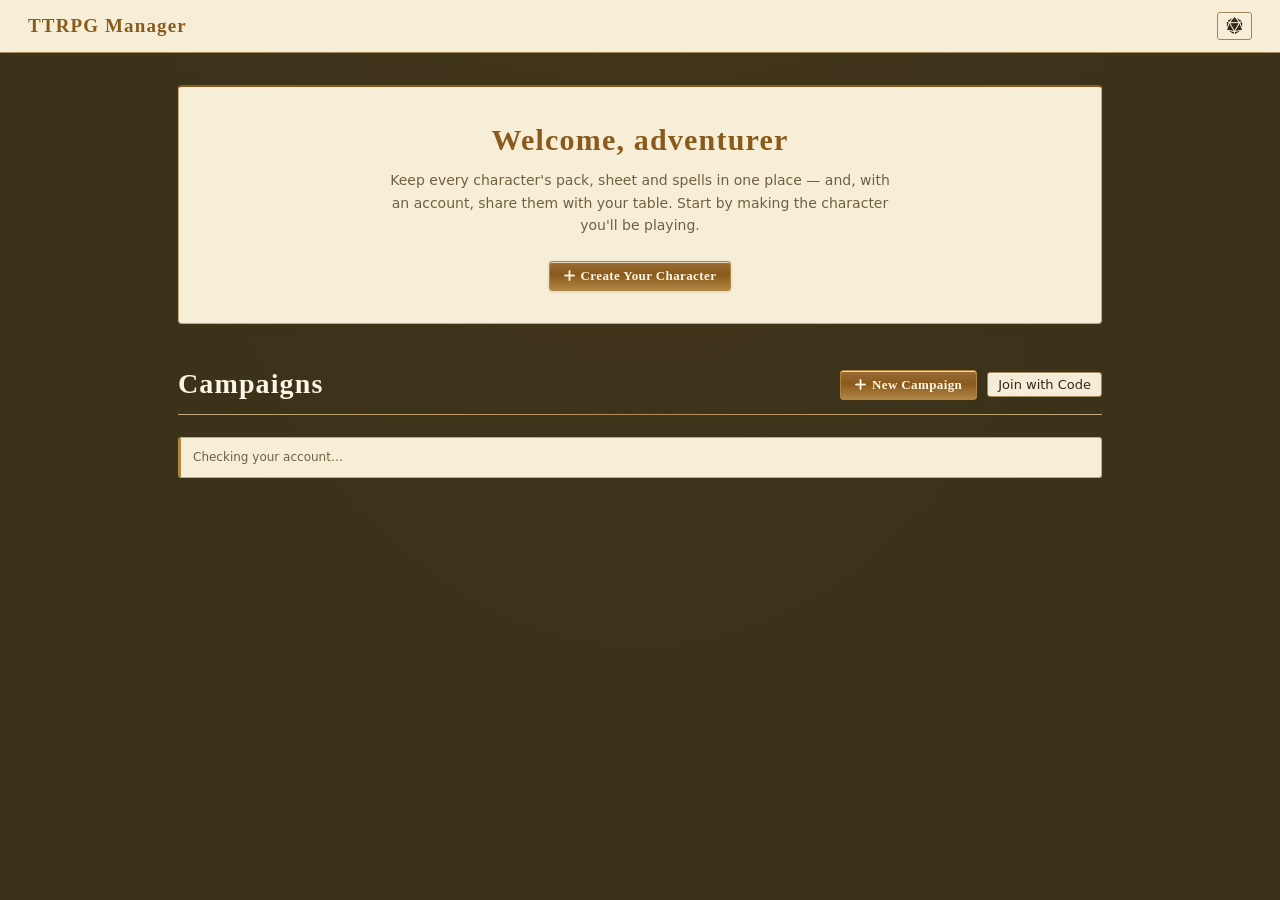
==== commit d5e151d3: "(0.23.1): Add temp welcome message for new users and change base page on startup" ====
--- a/index.html
+++ b/index.html
@@ -669,6 +669,7 @@
             <div id="spellbook-sort">
               <label><input type="radio" name="spellbook-sort" value="class" checked>Class</label>
               <label><input type="radio" name="spellbook-sort" value="school">School</label>
+              <label><input type="radio" name="spellbook-sort" value="all">All</label>
             </div>
           </div>
           <div>
@@ -755,6 +756,17 @@
   </div>
   <div class="home-inner">
 
+    <!-- ===== WELCOME =====
+         Shown in place of the roster until a first character exists — see
+         isWelcomeVisit() in src/js/characters.js. -->
+    <section id="home-welcome" class="hidden">
+      <h1>Welcome, adventurer</h1>
+      <p>Keep every character's pack, sheet and spells in one place — and, with an
+         account, share them with your table. Start by making the character you'll
+         be playing.</p>
+      <button id="home-welcome-create-btn" class="btn-primary"><span class="ico ico-plus lead"></span>Create Your Character</button>
+    </section>
+
     <!-- ===== CAMPAIGNS =====
          Above the roster because it is the larger question: which table comes
          before which character. See src/js/campaigns.js. -->
@@ -768,14 +780,16 @@
     <p id="campaign-note" class="home-note hidden"></p>
     <div id="campaign-card-grid"><!-- rendered by renderCampaignSection() --></div>
 
-    <div class="home-header home-header-later">
-      <h1>Your Characters</h1>
-      <div class="home-header-actions">
-        <button id="home-new-char-btn" class="btn-primary"><span class="ico ico-plus lead"></span>New Character</button>
-      </div>
-    </div>
-    <p id="home-note" class="home-note hidden"></p>
-    <div id="home-card-grid"><!-- rendered by renderHomeScreen() --></div>
+    <div id="home-roster">
+      <div class="home-header home-header-later">
+        <h1>Your Characters</h1>
+        <div class="home-header-actions">
+          <button id="home-new-char-btn" class="btn-primary"><span class="ico ico-plus lead"></span>New Character</button>
+        </div>
+      </div>
+      <p id="home-note" class="home-note hidden"></p>
+      <div id="home-card-grid"><!-- rendered by renderHomeScreen() --></div>
+    </div>
   </div>
 </div>
 
--- a/src/css/sidebar.css
+++ b/src/css/sidebar.css
@@ -373,6 +373,90 @@
   font-size: 12px;
 }
 
+/* Markdown, rendered by markdown.js — italic/dim/line-height above is
+   inherited by the blocks below, so a plain one-line description looks
+   exactly as it did before. This only overrides what a description actually
+   uses: headings, lists, and a hand-written table (markdown.js does not parse
+   pipe syntax) for a scaling item like alchemist's supplies. Trimmed the same
+   way as .feature-desc in class-features.css — not shared with it, since a
+   details panel and a feature card don't want the same rhythm. */
+#details-desc > :first-child { margin-top: 0; }
+#details-desc > :last-child { margin-bottom: 0; }
+
+#details-desc p { margin: 0 0 0.6em; }
+
+#details-desc h1,
+#details-desc h2,
+#details-desc h3,
+#details-desc h4,
+#details-desc h5,
+#details-desc h6 {
+  margin: 0.8em 0 0.3em;
+  font-style: normal;
+  font-family: var(--font-display);
+  font-size: 1em;
+  font-weight: 700;
+  letter-spacing: 0.04em;
+  color: var(--accent);
+}
+
+#details-desc ul,
+#details-desc ol { margin: 0 0 0.6em; padding-left: 1.35em; }
+#details-desc li { margin-bottom: 0.15em; }
+#details-desc li > ul,
+#details-desc li > ol { margin: 0.15em 0 0; }
+
+#details-desc blockquote {
+  margin: 0 0 0.6em;
+  padding: 0.1em 0 0.1em 0.8em;
+  border-left: 2px solid var(--accent-soft);
+}
+#details-desc blockquote > :last-child { margin-bottom: 0; }
+
+#details-desc code {
+  padding: 0.05em 0.3em;
+  font-style: normal;
+  font-family: ui-monospace, "SF Mono", Menlo, Consolas, monospace;
+  font-size: 0.92em;
+  background: var(--field);
+  border: 1px solid var(--border);
+  border-radius: 3px;
+}
+#details-desc pre {
+  margin: 0 0 0.6em;
+  padding: 7px 9px;
+  font-style: normal;
+  background: var(--field);
+  border: 1px solid var(--border);
+  border-radius: 4px;
+  overflow-x: auto;
+}
+#details-desc pre code { padding: 0; background: none; border: none; }
+
+#details-desc a { color: var(--accent); text-decoration: underline; }
+#details-desc a:hover { text-decoration: none; }
+
+#details-desc strong, #details-desc b { font-weight: 700; }
+#details-desc em, #details-desc i { font-style: italic; }
+
+#details-desc table {
+  width: 100%;
+  margin: 0 0 0.6em;
+  border-collapse: collapse;
+  font-size: 0.95em;
+  font-style: normal;
+}
+#details-desc th,
+#details-desc td {
+  padding: 3px 6px;
+  border: 1px solid var(--border);
+  text-align: left;
+}
+#details-desc th {
+  background: var(--field);
+  font-weight: 700;
+}
+
 #details-abilities {
   display: flex;
   flex-direction: column;
--- a/src/css/spells.css
+++ b/src/css/spells.css
@@ -26,6 +26,10 @@
   gap: 10px;
   margin-bottom: 20px;
 }
+/* Warlock Pact Magic is a separate pool from the rest of #spell-slots (see
+   pactMagicSlots() in spells.js) — its heading forces a line break in the
+   wrapping flex row instead of sitting inline with a slot tile. */
+.spell-slots .spellbook-group-heading { flex-basis: 100%; margin: 4px 0 -2px; }
 .spell-slot-tile {
   display: flex;
   flex-direction: column;
@@ -96,11 +100,91 @@
   font-size: 11px;
   color: var(--text-dim);
 }
+/* Rendered from Markdown (spells.js's renderSpellDesc) — the block-level rules
+   below mirror class-features.css's .feature-desc, the app's other Markdown
+   card body, sized off this card's own 12px instead of that one's 11.5px. */
 .spell-desc {
   margin: 8px 0 0;
   font-size: 12px;
   line-height: 1.5;
   color: var(--text);
+  overflow-wrap: break-word;
+}
+
+.spell-desc > :first-child { margin-top: 0; }
+.spell-desc > :last-child { margin-bottom: 0; }
+
+.spell-desc p { margin: 0 0 0.6em; }
+
+.spell-desc h1,
+.spell-desc h2,
+.spell-desc h3,
+.spell-desc h4,
+.spell-desc h5,
+.spell-desc h6 {
+  margin: 0.9em 0 0.3em;
+  font-family: var(--font-display);
+  font-size: 1em;
+  font-weight: 700;
+  letter-spacing: 0.04em;
+  color: var(--accent);
+}
+
+.spell-desc ul,
+.spell-desc ol { margin: 0 0 0.6em; padding-left: 1.35em; }
+.spell-desc li { margin-bottom: 0.15em; }
+.spell-desc li > ul,
+.spell-desc li > ol { margin: 0.15em 0 0; }
+
+.spell-desc blockquote {
+  margin: 0 0 0.6em;
+  padding: 0.1em 0 0.1em 0.8em;
+  border-left: 2px solid var(--accent-soft);
+  color: var(--text-dim);
+  font-style: italic;
+}
+.spell-desc blockquote > :last-child { margin-bottom: 0; }
+
+.spell-desc code {
+  padding: 0.05em 0.3em;
+  font-family: ui-monospace, "SF Mono", Menlo, Consolas, monospace;
+  font-size: 0.92em;
+  background: var(--field);
+  border: 1px solid var(--border);
+  border-radius: 3px;
+}
+.spell-desc pre {
+  margin: 0 0 0.6em;
+  padding: 7px 9px;
+  background: var(--field);
+  border: 1px solid var(--border);
+  border-radius: 4px;
+  overflow-x: auto;
+}
+.spell-desc pre code { padding: 0; background: none; border: none; }
+
+.spell-desc a { color: var(--accent); text-decoration: underline; }
+.spell-desc a:hover { text-decoration: none; }
+
+.spell-desc strong, .spell-desc b { font-weight: 700; }
+.spell-desc em, .spell-desc i { font-style: italic; }
+
+.spell-desc table {
+  width: 100%;
+  margin: 0 0 0.6em;
+  border-collapse: collapse;
+  font-size: 0.95em;
+}
+.spell-desc th,
+.spell-desc td {
+  padding: 3px 6px;
+  border: 1px solid var(--border);
+  text-align: left;
+}
+.spell-desc th {
+  background: var(--field);
+  font-weight: 700;
+  color: var(--text-dim);
 }
 
 .spell-note {
--- a/src/css/tooltip.css
+++ b/src/css/tooltip.css
@@ -52,6 +52,70 @@
   line-height: 1.45;
 }
 
+/* Markdown, rendered by markdown.js. The tooltip is a fixed 240px and never
+   scrolls (pointer-events: none up top), so this stays compact — a table
+   just shrinks its own columns rather than growing the box. */
+.tip-desc > :first-child { margin-top: 0; }
+.tip-desc > :last-child { margin-bottom: 0; }
+
+.tip-desc p { margin: 0 0 0.5em; }
+
+.tip-desc h1, .tip-desc h2, .tip-desc h3,
+.tip-desc h4, .tip-desc h5, .tip-desc h6 {
+  margin: 0.6em 0 0.2em;
+  font-size: 1em;
+  font-weight: 700;
+  color: var(--accent);
+}
+
+.tip-desc ul, .tip-desc ol { margin: 0 0 0.5em; padding-left: 1.2em; }
+.tip-desc li { margin-bottom: 0.1em; }
+
+.tip-desc blockquote {
+  margin: 0 0 0.5em;
+  padding: 0.1em 0 0.1em 0.6em;
+  border-left: 2px solid var(--accent-soft);
+}
+
+.tip-desc code {
+  padding: 0.05em 0.25em;
+  font-family: ui-monospace, "SF Mono", Menlo, Consolas, monospace;
+  font-size: 0.92em;
+  background: var(--field);
+  border: 1px solid var(--border);
+  border-radius: 3px;
+}
+.tip-desc pre {
+  margin: 0 0 0.5em;
+  padding: 5px 7px;
+  background: var(--field);
+  border: 1px solid var(--border);
+  border-radius: 4px;
+  overflow-x: auto;
+}
+.tip-desc pre code { padding: 0; background: none; border: none; }
+
+.tip-desc strong, .tip-desc b { font-weight: 700; }
+.tip-desc em, .tip-desc i { font-style: italic; }
+
+.tip-desc table {
+  width: 100%;
+  table-layout: fixed;
+  margin: 0 0 0.5em;
+  border-collapse: collapse;
+  font-size: 0.9em;
+}
+.tip-desc th, .tip-desc td {
+  padding: 2px 4px;
+  border: 1px solid var(--border);
+  text-align: left;
+  overflow-wrap: break-word;
+}
+.tip-desc th {
+  background: var(--field);
+  font-weight: 700;
+}
+
 .tip-tags {
   display: flex;
   flex-wrap: wrap;
--- a/src/css/home.css
+++ b/src/css/home.css
@@ -108,6 +108,37 @@
   margin-bottom: 20px;
 }
 
+/* ─── WELCOME ────────────────────────────────────────────── */
+/* In place of the roster until a first character exists. A panel, not the
+   bare ground, so it reads as the one thing to do on the page. */
+#home-welcome {
+  text-align: center;
+  background: var(--panel);
+  border: 1px solid var(--border);
+  border-top: 2px solid var(--accent);
+  border-radius: 4px;
+  box-shadow: var(--shadow-soft);
+  padding: 36px 28px 32px;
+  margin-bottom: 44px;
+}
+
+#home-welcome h1 {
+  font-family: var(--font-display);
+  font-size: 30px;
+  font-weight: 700;
+  letter-spacing: 0.04em;
+  color: var(--accent);
+  margin-bottom: 12px;
+}
+
+#home-welcome p {
+  max-width: 520px;
+  margin: 0 auto 24px;
+  font-size: 14px;
+  line-height: 1.6;
+  color: var(--text-dim);
+}
+
 .home-empty {
   /* Also directly on the ground. Dimmed from the ground's ink rather than
      reaching for --text-dim, which is a panel colour. */
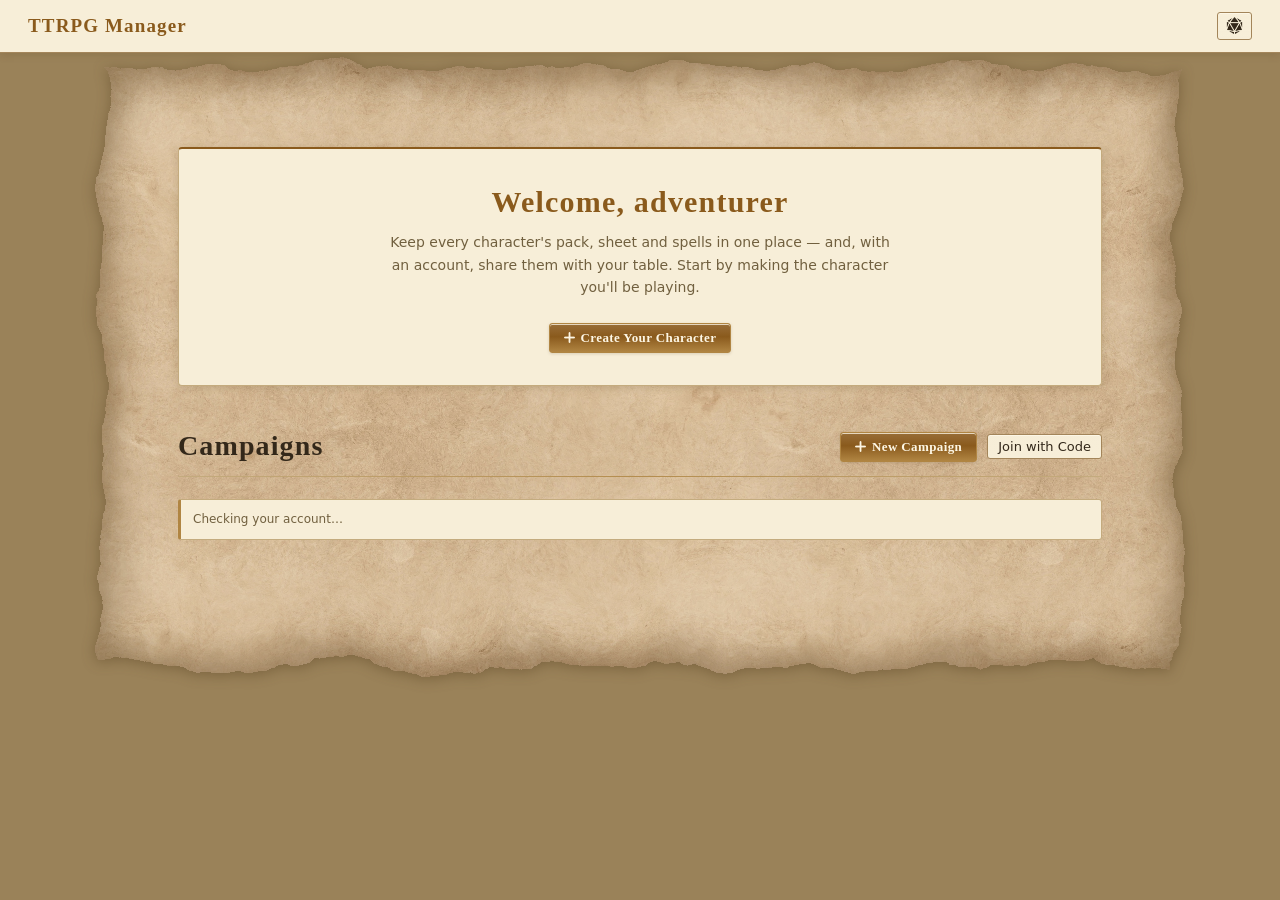
==== commit a5fee37b: "(0.23.2): Add parchement to home screen" ====
--- a/index.html
+++ b/index.html
@@ -754,7 +754,7 @@
     <span class="home-banner-title">TTRPG Manager</span>
     <button id="home-settings-btn" class="btn-sm icon-only" title="Settings" aria-label="Settings"><span class="ico ico-d20"></span></button>
   </div>
-  <div class="home-inner">
+  <div class="home-inner paper-sheet">
 
     <!-- ===== WELCOME =====
          Shown in place of the roster until a first character exists — see
--- a/src/css/home.css
+++ b/src/css/home.css
@@ -18,9 +18,9 @@
   position: fixed;
   inset: 0;
   z-index: 400; /* under the modal backdrop (500) — the editor opens over it */
-  background:
-    radial-gradient(ellipse at 50% -10%, color-mix(in srgb, var(--accent) 8%, transparent), transparent 60%),
-    var(--bg);
+  /* The same desk the inventory and sheet lie on, with the same torn sheet
+     (`.paper-sheet` on `.home-inner`) laid over it. */
+  background: var(--desk);
   overflow-y: auto;
   display: flex;
   flex-direction: column;  /* the banner across the top, the roster under it */
@@ -58,8 +58,11 @@
 #home-settings-btn { font-size: 15px; line-height: 1; }
 
 .home-inner {
-  width: 100%;
+  /* The `.paper-sheet`'s 62px margin on every side, so the torn edge has room
+     without the sheet overflowing the page sideways. `auto` keeps it centred. */
+  width: calc(100% - 124px);
   max-width: 980px;
+  margin: 62px auto;
   padding: 32px 28px 60px;
 }
 
@@ -88,10 +91,9 @@
   font-size: 28px;
   font-weight: 700;
   letter-spacing: 0.04em;
-  /* On the page ground, not on a panel — so the ground's own ink, and no
-     emboss: that highlight is a lit-surface effect and only muddies a dark
-     one. The accent still leads the page, in the gold rule underneath. */
-  color: var(--on-bg);
+  /* On the paper now, not the dark ground — so the paper's own ink, and no
+     emboss. The accent still leads the page, in the gold rule underneath. */
+  color: var(--text);
 }
 
 .home-header-actions { display: flex; align-items: center; gap: 10px; }
@@ -140,9 +142,8 @@
 }
 
 .home-empty {
-  /* Also directly on the ground. Dimmed from the ground's ink rather than
-     reaching for --text-dim, which is a panel colour. */
-  color: color-mix(in srgb, var(--on-bg) 62%, transparent);
+  /* Also on the paper, so the paper's dimmed ink. */
+  color: var(--text-dim);
   font-size: 13px;
   padding: 40px 0;
   text-align: center;
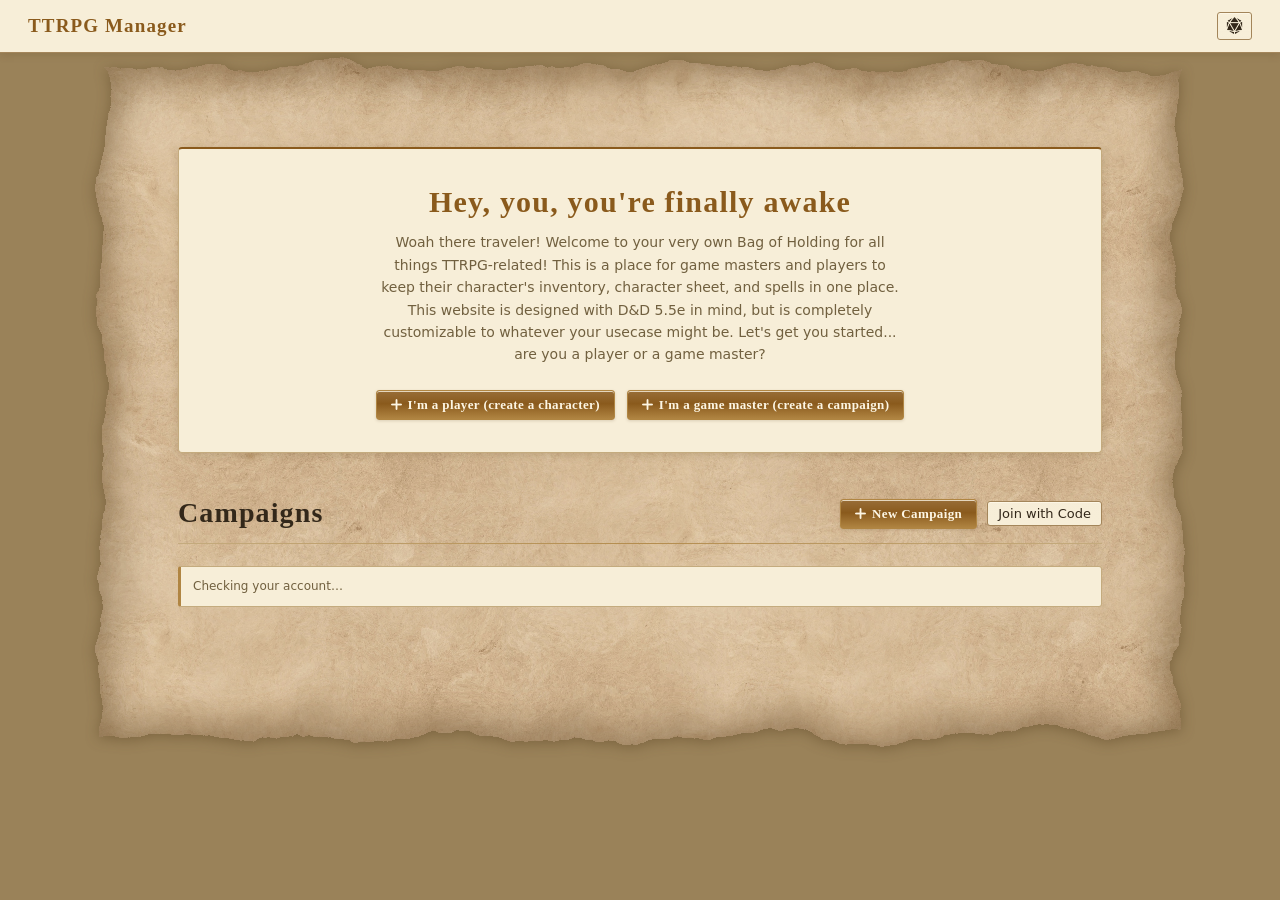
==== commit 852937bb: "(0.23.3): Modify welcome screen for new users to add button for creating a new campaign" ====
--- a/index.html
+++ b/index.html
@@ -760,11 +760,12 @@
          Shown in place of the roster until a first character exists — see
          isWelcomeVisit() in src/js/characters.js. -->
     <section id="home-welcome" class="hidden">
-      <h1>Welcome, adventurer</h1>
-      <p>Keep every character's pack, sheet and spells in one place — and, with an
-         account, share them with your table. Start by making the character you'll
-         be playing.</p>
-      <button id="home-welcome-create-btn" class="btn-primary"><span class="ico ico-plus lead"></span>Create Your Character</button>
+      <h1>Hey, you, you're finally awake</h1>
+      <p>Woah there traveler! Welcome to your very own Bag of Holding for all things TTRPG-related! This is a place for game masters and players to keep their character's inventory, character sheet, and spells in one place. This website is designed with D&D 5.5e in mind, but is completely customizable to whatever your usecase might be. Let's get you started... are you a player or a game master?</p>
+      <div class="home-welcome-actions">
+        <button id="home-welcome-create-btn" class="btn-primary"><span class="ico ico-plus lead"></span>I'm a player (create a character)</button>
+        <button id="home-welcome-campaign-btn" class="btn-primary"><span class="ico ico-plus lead"></span>I'm a game master (create a campaign)</button>
+      </div>
     </section>
 
     <!-- ===== CAMPAIGNS =====
--- a/src/css/home.css
+++ b/src/css/home.css
@@ -141,6 +141,15 @@
   color: var(--text-dim);
 }
 
+/* Player and GM side by side as equals; they stack when the sheet is too
+   narrow for both. */
+.home-welcome-actions {
+  display: flex;
+  justify-content: center;
+  flex-wrap: wrap;
+  gap: 12px;
+}
+
 .home-empty {
   /* Also on the paper, so the paper's dimmed ink. */
   color: var(--text-dim);
